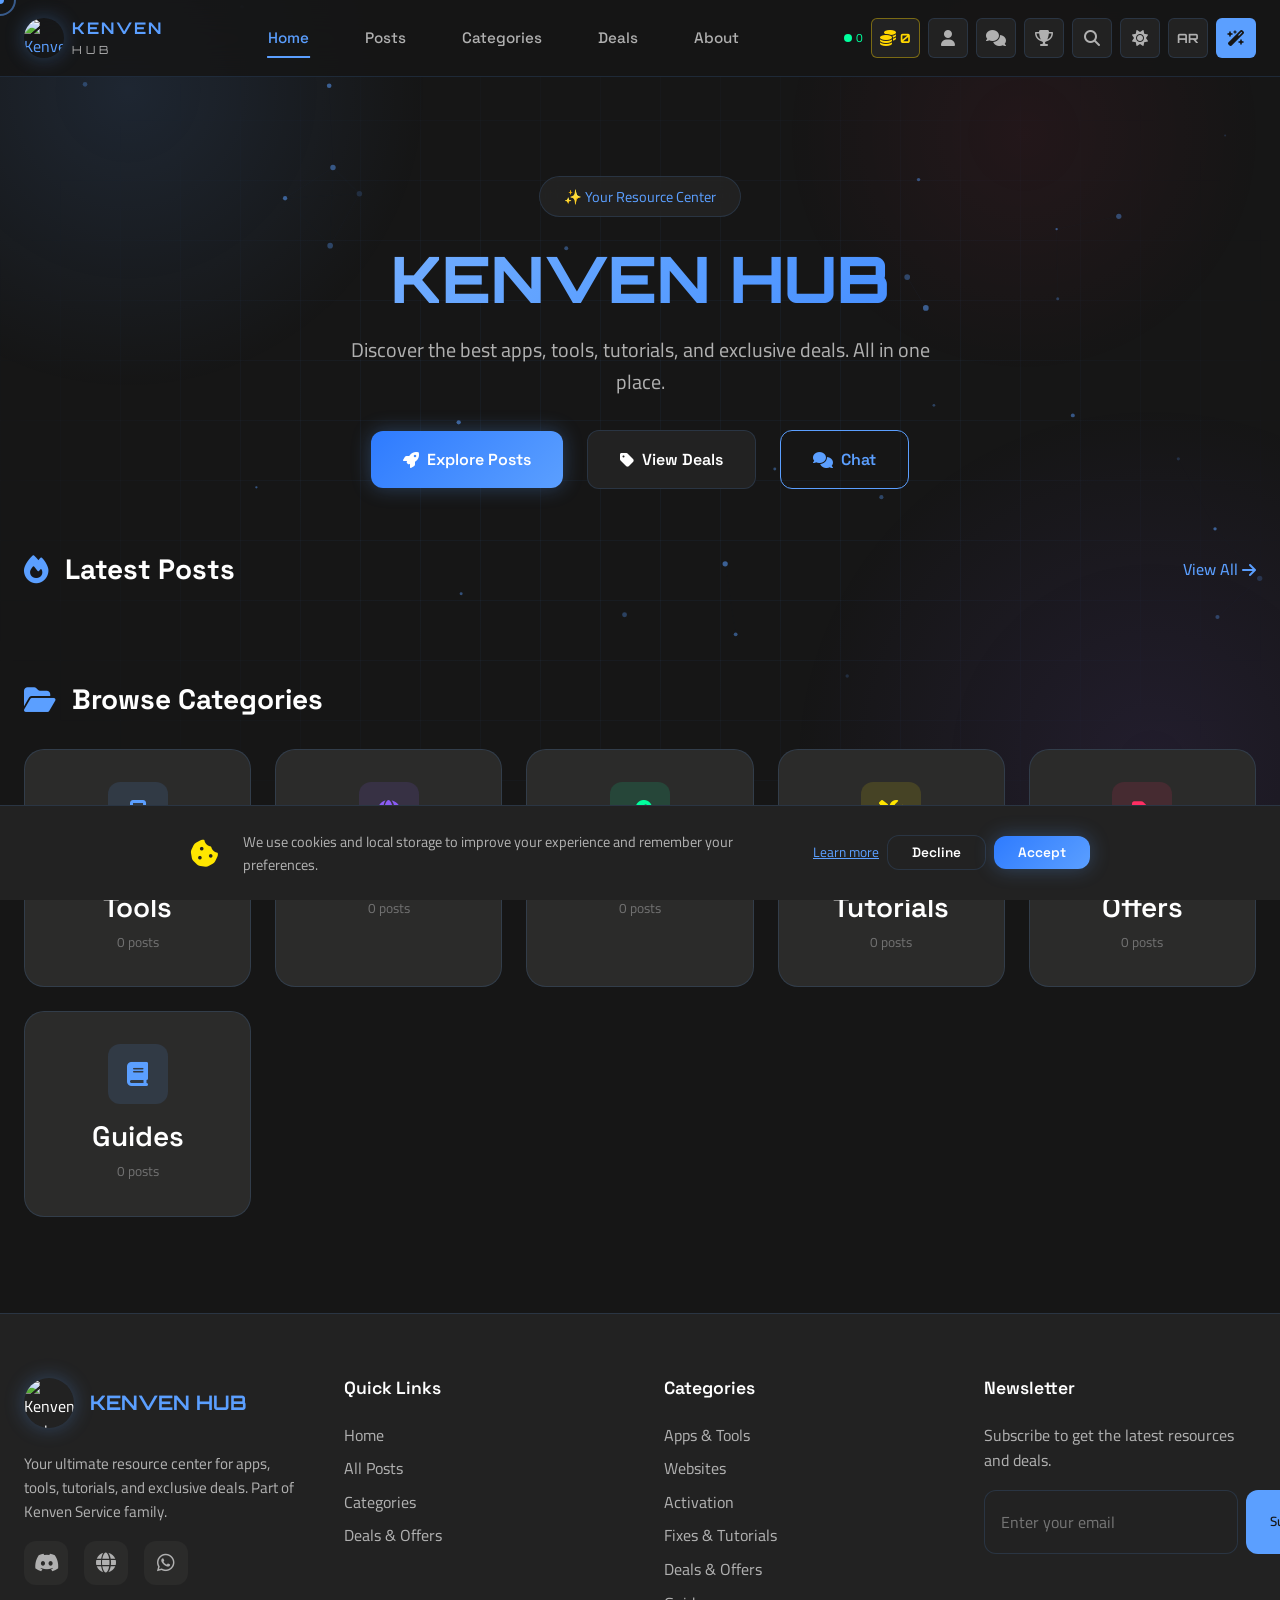
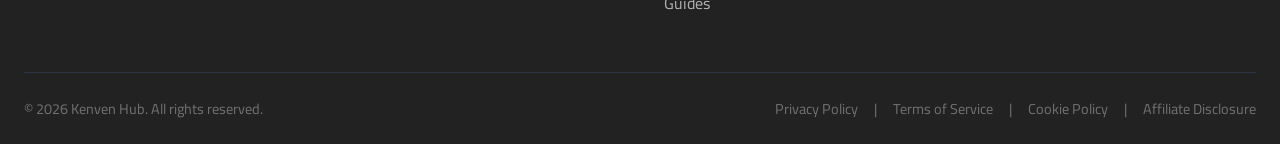
==== index.html @ b1dc3410 "Add files via upload" ====
<!DOCTYPE html>
<html lang="en" dir="ltr">
<head>
<meta charset="UTF-8">
<meta name="viewport" content="width=device-width, initial-scale=1.0, maximum-scale=5.0">
<meta http-equiv="X-UA-Compatible" content="IE=edge">
<title>Kenven Hub - Resources & Tutorials</title>
<meta name="description" content="Kenven Hub - Your ultimate resource center for apps, tools, tutorials, and exclusive deals. Part of Kenven Service family.">
<meta name="keywords" content="kenven, hub, resources, tutorials, apps, tools, deals, guides, coins">
<meta name="author" content="Kenven Service">
<meta name="robots" content="index, follow">
<meta name="color-scheme" content="dark light">
<meta name="theme-color" content="#161616">
<link rel="canonical" href="https://msyassino.github.io/kenven-hub/">
<meta property="og:type" content="website">
<meta property="og:url" content="https://msyassino.github.io/kenven-hub/">
<meta property="og:title" content="Kenven Hub - Resources & Tutorials">
<meta property="og:description" content="Your ultimate resource center for apps, tools, tutorials, and exclusive deals.">
<meta property="og:image" content="https://cdn.phototourl.com/free/2026-08-09-001eb100-a118-4da2-a6fa-edd349bfe20e.jpg">
<meta property="og:site_name" content="Kenven Hub">
<meta name="twitter:card" content="summary_large_image">
<meta name="twitter:title" content="Kenven Hub - Resources & Tutorials">
<meta name="twitter:description" content="Your ultimate resource center for apps, tools, tutorials, and exclusive deals.">
<meta name="twitter:image" content="https://cdn.phototourl.com/free/2026-08-09-001eb100-a118-4da2-a6fa-edd349bfe20e.jpg">
<link rel="manifest" href="manifest.json">
<meta name="mobile-web-app-capable" content="yes">
<meta name="apple-mobile-web-app-capable" content="yes">
<meta name="apple-mobile-web-app-status-bar-style" content="black-translucent">
<meta name="apple-mobile-web-app-title" content="Kenven Hub">
<link rel="apple-touch-icon" href="https://cdn.phototourl.com/free/2026-08-09-001eb100-a118-4da2-a6fa-edd349bfe20e.jpg">
<link rel="icon" type="image/jpeg" href="https://cdn.phototourl.com/free/2026-08-09-001eb100-a118-4da2-a6fa-edd349bfe20e.jpg">
<link rel="preconnect" href="https://fonts.googleapis.com">
<link rel="preconnect" href="https://fonts.gstatic.com" crossorigin>
<link href="https://fonts.googleapis.com/css2?family=Space+Grotesk:wght@300;400;500;600;700&family=Cairo:wght@300;400;600;700;900&family=Orbitron:wght@400;500;600;700;800;900&display=swap" rel="stylesheet">
<link rel="stylesheet" href="https://cdnjs.cloudflare.com/ajax/libs/font-awesome/6.5.1/css/all.min.css">
<link rel="stylesheet" href="style.css">
<script type="application/ld+json">
{
"@context": "https://schema.org",
"@type": "WebSite",
"name": "Kenven Hub",
"url": "https://msyassino.github.io/kenven-hub/",
"description": "Resources & Tutorials Center",
"publisher": {
"@type": "Organization",
"name": "Kenven Service",
"logo": {
"@type": "ImageObject",
"url": "https://cdn.phototourl.com/free/2026-08-09-001eb100-a118-4da2-a6fa-edd349bfe20e.jpg"
}
}
}
</script>
</head>
<body>

<!-- LOADER -->
<div id="loader" class="loader" aria-hidden="true">
<div class="loader-content">
<img src="https://cdn.phototourl.com/free/2026-08-09-001eb100-a118-4da2-a6fa-edd349bfe20e.jpg" alt="Kenven Hub" class="loader-img">
<span class="loader-title">KENVEN HUB</span>
<span class="loader-subtitle" data-en="Initializing..." data-ar="جاري التحميل...">Initializing...</span>
<div class="loader-bar"><div class="loader-progress"></div></div>
</div>
</div>

<!-- CURSOR + PARTICLES -->
<div id="cursor-dot" class="cursor-dot" aria-hidden="true"></div>
<div id="cursor-ring" class="cursor-ring" aria-hidden="true"></div>
<canvas id="particles-canvas" class="particles-canvas" aria-hidden="true"></canvas>
<div class="scroll-progress"><div class="scroll-progress-bar"></div></div>

<!-- NAVBAR -->
<nav id="navbar" class="navbar" role="navigation" aria-label="Main Navigation">
<div class="navbar-container">
<a href="#home" class="navbar-logo" aria-label="Kenven Hub Home">
<img src="https://cdn.phototourl.com/free/2026-08-09-001eb100-a118-4da2-a6fa-edd349bfe20e.jpg" alt="Kenven Hub" class="navbar-logo-img">
<span class="navbar-logo-text">
<span class="logo-main">KENVEN</span>
<span class="logo-sub">HUB</span>
</span>
</a>
<div class="navbar-links" id="navbar-links">
<a href="#home" class="nav-link active" data-en="Home" data-ar="الرئيسية">Home</a>
<a href="#posts" class="nav-link" data-en="Posts" data-ar="المنشورات">Posts</a>
<a href="#categories" class="nav-link" data-en="Categories" data-ar="التصنيفات">Categories</a>
<a href="#affiliate" class="nav-link" data-en="Deals" data-ar="العروض">Deals</a>
<a href="#about" class="nav-link" data-en="About" data-ar="حول">About</a>
</div>
<div class="navbar-actions">
<div class="online-indicator" id="online-indicator" title="Users Online">
<span class="online-dot"></span>
<span id="online-count">0</span>
</div>
<button class="nav-action-btn coins-btn" id="coins-btn" aria-label="Kenven Coins" title="Kenven Coins">
<i class="fas fa-coins"></i>
<span class="coin-balance" id="coin-balance">0</span>
</button>
<button class="nav-action-btn" id="profile-btn" aria-label="Profile" title="Profile">
<i class="fas fa-user"></i>
</button>
<button class="nav-action-btn" id="chat-btn" aria-label="Chat" title="Chat">
<i class="fas fa-comments"></i>
</button>
<button class="nav-action-btn" id="leaderboard-btn" aria-label="Leaderboard" title="Leaderboard">
<i class="fas fa-trophy"></i>
</button>
<button class="nav-action-btn" id="search-btn" aria-label="Search" title="Search">
<i class="fas fa-search"></i>
</button>
<button class="nav-action-btn" id="theme-toggle" aria-label="Toggle Theme" title="Toggle Theme">
<i class="fas fa-sun"></i>
</button>
<button class="nav-action-btn" id="lang-switcher" aria-label="Switch Language" title="Switch Language">
<span class="lang-text">AR</span>
</button>
<button class="nav-action-btn" id="effects-toggle" aria-label="Toggle Effects" title="Toggle Effects">
<i class="fas fa-wand-magic-sparkles"></i>
</button>
<button class="nav-action-btn mobile-menu-btn" id="mobile-menu-btn" aria-label="Toggle Menu" aria-expanded="false">
<i class="fas fa-bars"></i>
</button>
</div>
</div>
<div class="mobile-menu" id="mobile-menu" aria-hidden="true">
<a href="#home" class="mobile-nav-link" data-en="Home" data-ar="الرئيسية">Home</a>
<a href="#posts" class="mobile-nav-link" data-en="Posts" data-ar="المنشورات">Posts</a>
<a href="#categories" class="mobile-nav-link" data-en="Categories" data-ar="التصنيفات">Categories</a>
<a href="#affiliate" class="mobile-nav-link" data-en="Deals" data-ar="العروض">Deals</a>
<a href="#about" class="mobile-nav-link" data-en="About" data-ar="حول">About</a>
</div>
</nav>

<!-- MAIN CONTENT -->
<main class="main-content" role="main">
<div id="app-container" class="app-container"></div>
</main>

<!-- FOOTER -->
<footer class="footer" role="contentinfo">
<div class="footer-container">
<div class="footer-top">
<div class="footer-brand">
<div class="footer-logo">
<img src="https://cdn.phototourl.com/free/2026-08-09-001eb100-a118-4da2-a6fa-edd349bfe20e.jpg" alt="Kenven Hub" class="footer-logo-img">
<span class="footer-logo-text">KENVEN HUB</span>
</div>
<p class="footer-description" data-en="Your ultimate resource center for apps, tools, tutorials, and exclusive deals. Part of Kenven Service family." data-ar="مركزك الشامل للتطبيقات والأدوات والشروحات والعروض الحصرية. جزء من عائلة Kenven Service.">
Your ultimate resource center for apps, tools, tutorials, and exclusive deals. Part of Kenven Service family.
</p>
<div class="footer-social">
<a href="https://discord.com/channels/1256937655984328714/" target="_blank" rel="noopener noreferrer" class="social-link" aria-label="Discord"><i class="fab fa-discord"></i></a>
<a href="https://yassine.com/" target="_blank" rel="noopener noreferrer" class="social-link" aria-label="Website"><i class="fas fa-globe"></i></a>
<a href="https://wa.me/212631204978" target="_blank" rel="noopener noreferrer" class="social-link" aria-label="WhatsApp"><i class="fab fa-whatsapp"></i></a>
</div>
</div>
<div class="footer-links">
<h3 class="footer-title" data-en="Quick Links" data-ar="روابط سريعة">Quick Links</h3>
<ul class="footer-list">
<li><a href="#home" data-en="Home" data-ar="الرئيسية">Home</a></li>
<li><a href="#posts" data-en="All Posts" data-ar="كل المنشورات">All Posts</a></li>
<li><a href="#categories" data-en="Categories" data-ar="التصنيفات">Categories</a></li>
<li><a href="#affiliate" data-en="Deals & Offers" data-ar="العروض والخصومات">Deals & Offers</a></li>
</ul>
</div>
<div class="footer-links">
<h3 class="footer-title" data-en="Categories" data-ar="التصنيفات">Categories</h3>
<ul class="footer-list" id="footer-categories"></ul>
</div>
<div class="footer-newsletter">
<h3 class="footer-title" data-en="Newsletter" data-ar="النشرة البريدية">Newsletter</h3>
<p class="newsletter-text" data-en="Subscribe to get the latest resources and deals." data-ar="اشترك للحصول على أحدث الموارد والعروض.">
Subscribe to get the latest resources and deals.
</p>
<form id="newsletter-form" class="newsletter-form">
<input type="email" id="newsletter-email" class="newsletter-input" placeholder="Enter your email" data-en-placeholder="Enter your email" data-ar-placeholder="أدخل بريدك الإلكتروني" required aria-label="Email for newsletter">
<button type="submit" class="newsletter-btn" data-en="Subscribe" data-ar="اشترك">Subscribe</button>
</form>
</div>
</div>
<div class="footer-bottom">
<div class="footer-copyright">
<span data-en="© 2026 Kenven Hub. All rights reserved." data-ar="© 2026 Kenven Hub. جميع الحقوق محفوظة.">© 2026 Kenven Hub. All rights reserved.</span>
</div>
<div class="footer-legal">
<a href="#privacy" data-en="Privacy Policy" data-ar="سياسة الخصوصية">Privacy Policy</a>
<span>|</span>
<a href="#terms" data-en="Terms of Service" data-ar="شروط الخدمة">Terms of Service</a>
<span>|</span>
<a href="#cookie-policy" data-en="Cookie Policy" data-ar="سياسة الكوكيز">Cookie Policy</a>
<span>|</span>
<a href="#affiliate-disclosure" data-en="Affiliate Disclosure" data-ar="إفصاح الأفلييت">Affiliate Disclosure</a>
</div>
</div>
</div>
</footer>

<!-- SEARCH MODAL -->
<div id="search-modal" class="modal" role="dialog" aria-modal="true" aria-hidden="true">
<div class="modal-backdrop"></div>
<div class="modal-content search-modal-content">
<div class="search-header">
<h2 class="search-title" data-en="Search Kenven Hub" data-ar="ابحث في Kenven Hub">Search Kenven Hub</h2>
<button class="modal-close" id="search-close" aria-label="Close"><i class="fas fa-times"></i></button>
</div>
<div class="search-body">
<div class="search-input-wrapper">
<i class="fas fa-search search-icon"></i>
<input type="text" id="search-input" class="search-input" placeholder="Type to search..." data-en-placeholder="Type to search..." data-ar-placeholder="اكتب للبحث..." aria-label="Search input">
</div>
<div class="search-filters">
<button class="filter-chip active" data-filter="all" data-en="All" data-ar="الكل">All</button>
<button class="filter-chip" data-filter="apps" data-en="Apps" data-ar="تطبيقات">Apps</button>
<button class="filter-chip" data-filter="websites" data-en="Websites" data-ar="مواقع">Websites</button>
<button class="filter-chip" data-filter="activation" data-en="Activation" data-ar="تفعيل">Activation</button>
<button class="filter-chip" data-filter="fixes" data-en="Fixes" data-ar="إصلاحات">Fixes</button>
<button class="filter-chip" data-filter="deals" data-en="Deals" data-ar="عروض">Deals</button>
<button class="filter-chip" data-filter="guides" data-en="Guides" data-ar="أدلة">Guides</button>
</div>
<div id="search-results" class="search-results">
<div class="search-empty" data-en="Start typing to see results..." data-ar="ابدأ الكتابة لرؤية النتائج...">Start typing to see results...</div>
</div>
</div>
</div>
</div>

<!-- COINS MODAL -->
<div id="coins-modal" class="modal" role="dialog" aria-modal="true" aria-hidden="true">
<div class="modal-backdrop"></div>
<div class="modal-content coins-modal-content">
<div class="coins-header">
<h2 class="coins-title"><i class="fas fa-coins"></i> <span data-en="Kenven Coins" data-ar="كوينز كينفن">Kenven Coins</span></h2>
<button class="modal-close" id="coins-close" aria-label="Close"><i class="fas fa-times"></i></button>
</div>
<div class="coins-body">
<div class="coins-balance-card">
<div class="coins-balance-icon"><i class="fas fa-coins"></i></div>
<div class="coins-balance-info">
<div class="coins-balance-value"><span id="coins-balance-display">0</span> <span data-en="Coins" data-ar="كوينز">Coins</span></div>
<div class="coins-wallet-mode" id="wallet-mode-text" data-en="Guest Wallet" data-ar="محفظة زائر">Guest Wallet</div>
</div>
</div>
<div class="coins-section-label" data-en="Recovery Code (save it to keep your coins):" data-ar="كود الاسترجاع (احفظه للحفاظ على كوينزك):">Recovery Code (save it to keep your coins):</div>
<div class="recovery-row">
<code id="recovery-code-display" class="recovery-code">---</code>
<button class="btn btn-secondary btn-sm" id="copy-recovery-btn"><i class="fas fa-copy"></i> <span data-en="Copy" data-ar="نسخ">Copy</span></button>
</div>
<div class="recovery-restore">
<input type="text" id="restore-code-input" class="form-input" placeholder="Have a code? Restore here" data-en-placeholder="Have a code? Restore here" data-ar-placeholder="لديك كود؟ استرجع هنا">
<button class="btn btn-secondary btn-sm" id="restore-code-btn"><span data-en="Restore" data-ar="استرجاع">Restore</span></button>
</div>
<div class="coins-section-label" data-en="Ways to earn coins:" data-ar="طرق الحصول على الكوينز:">Ways to earn coins:</div>
<div class="coins-methods">
<div class="coin-method-card">
<div class="coin-method-icon gift"><i class="fas fa-gift"></i></div>
<div class="coin-method-info">
<div class="coin-method-name" data-en="Daily Gift" data-ar="هدية يومية">Daily Gift</div>
<div class="coin-method-desc" data-en="Free coins every day" data-ar="كوينز مجانية كل يوم">Free coins every day</div>
</div>
<button class="btn btn-primary btn-sm" id="daily-gift-btn"><span data-en="Claim" data-ar="استلم">Claim</span></button>
</div>
<div class="coin-method-card">
<div class="coin-method-icon ad"><i class="fas fa-ad"></i></div>
<div class="coin-method-info">
<div class="coin-method-name" data-en="View Sponsored Link" data-ar="تخطي رابط إعلاني">View Sponsored Link</div>
<div class="coin-method-desc" id="ad-timer-text" data-en="Open the ad and wait to earn" data-ar="افتح الإعلان وانتظر لتربح">Open the ad and wait to earn</div>
</div>
<button class="btn btn-primary btn-sm" id="ad-earn-btn"><span data-en="+Coins" data-ar="+كوينز">+Coins</span></button>
</div>
<div class="coin-method-card">
<div class="coin-method-icon whatsapp"><i class="fab fa-whatsapp"></i></div>
<div class="coin-method-info">
<div class="coin-method-name" data-en="Top-up via WhatsApp" data-ar="الشحن عبر واتساب">Top-up via WhatsApp</div>
<div class="coin-method-desc" data-en="Contact us to charge your wallet" data-ar="تواصل معنا لشحن محفظتك">Contact us to charge your wallet</div>
</div>
<a href="https://wa.me/212631204978" target="_blank" rel="noopener noreferrer" class="btn btn-success btn-sm" id="whatsapp-link"><span data-en="WhatsApp" data-ar="واتساب">WhatsApp</span></a>
</div>
<div class="coin-method-card">
<div class="coin-method-icon code"><i class="fas fa-key"></i></div>
<div class="coin-method-info">
<div class="coin-method-name" data-en="Redeem a Code" data-ar="إدخال كود كوينز">Redeem a Code</div>
<div class="coin-method-desc" data-en="Enter a coin code you received" data-ar="أدخل كود كوينز حصلت عليه">Enter a coin code you received</div>
</div>
</div>
<div class="redeem-row">
<input type="text" id="coin-code-input" class="form-input" placeholder="e.g. KENVEN50" data-en-placeholder="e.g. KENVEN50" data-ar-placeholder="مثال: KENVEN50">
<button class="btn btn-primary btn-sm" id="redeem-code-btn"><span data-en="Redeem" data-ar="تفعيل">Redeem</span></button>
</div>
</div>
<div class="coins-auth-area">
<p class="coins-auth-text" data-en="Protect your coins forever with a free account:" data-ar="احمِ كوينزك للأبد بحساب مجاني:">Protect your coins forever with a free account:</p>
<button class="btn btn-ghost" id="open-auth-btn"><i class="fas fa-user-plus"></i> <span data-en="Create Account / Login" data-ar="إنشاء حساب / دخول">Create Account / Login</span></button>
</div>
</div>
</div>
</div>

<!-- AUTH MODAL -->
<div id="auth-modal" class="modal" role="dialog" aria-modal="true" aria-hidden="true">
<div class="modal-backdrop"></div>
<div class="modal-content auth-modal-content">
<div class="auth-header">
<h2 class="auth-title" id="auth-title" data-en="Create Account" data-ar="إنشاء حساب">Create Account</h2>
<button class="modal-close" id="auth-close" aria-label="Close"><i class="fas fa-times"></i></button>
</div>
<div class="auth-body">
<div class="auth-tabs">
<button class="auth-tab active" id="auth-register-tab" data-en="Register" data-ar="تسجيل">Register</button>
<button class="auth-tab" id="auth-login-tab" data-en="Login" data-ar="دخول">Login</button>
</div>
<form id="auth-form">
<div class="form-group" id="auth-name-group">
<label class="form-label" data-en="Name" data-ar="الاسم">Name</label>
<input type="text" id="auth-name" class="form-input" placeholder="Your name" data-en-placeholder="Your name" data-ar-placeholder="اسمك">
</div>
<div class="form-group">
<label class="form-label" data-en="Email" data-ar="البريد الإلكتروني">Email</label>
<input type="email" id="auth-email" class="form-input" placeholder="you@example.com" required>
</div>
<div class="form-group">
<label class="form-label" data-en="Password (6+ characters)" data-ar="كلمة المرور (6+ أحرف)">Password (6+ characters)</label>
<input type="password" id="auth-password" class="form-input" placeholder="••••••••" required>
</div>
<button type="submit" class="btn btn-primary" id="auth-submit" style="width:100%;">
<i class="fas fa-user-plus"></i> <span data-en="Create Account" data-ar="إنشاء حساب">Create Account</span>
</button>
</form>
<div id="auth-error" class="auth-error"></div>
</div>
</div>
</div>

<!-- PROFILE MODAL -->
<div id="profile-modal" class="modal" role="dialog" aria-modal="true" aria-hidden="true">
<div class="modal-backdrop"></div>
<div class="modal-content profile-modal-content">
<div class="profile-modal-header">
<h2 class="profile-modal-title" data-en="My Profile" data-ar="ملفي الشخصي">My Profile</h2>
<button class="modal-close" id="profile-close" aria-label="Close"><i class="fas fa-times"></i></button>
</div>
<div class="profile-modal-body" id="profile-content"></div>
</div>
</div>

<!-- LEADERBOARD MODAL -->
<div id="leaderboard-modal" class="modal" role="dialog" aria-modal="true" aria-hidden="true">
<div class="modal-backdrop"></div>
<div class="modal-content leaderboard-modal-content">
<div class="leaderboard-header">
<h2 class="leaderboard-title" data-en="Leaderboard" data-ar="المتصدرون">Leaderboard</h2>
<button class="modal-close" id="leaderboard-close" aria-label="Close"><i class="fas fa-times"></i></button>
</div>
<div class="leaderboard-body" id="leaderboard-content"></div>
</div>
</div>

<!-- CHAT MODAL -->
<div id="chat-modal" class="modal" role="dialog" aria-modal="true" aria-hidden="true">
<div class="modal-backdrop"></div>
<div class="modal-content chat-modal-content">
<div class="chat-header">
<h2 class="chat-title" data-en="Public Chat" data-ar="الشات العام">Public Chat</h2>
<button class="modal-close" id="chat-close" aria-label="Close"><i class="fas fa-times"></i></button>
</div>
<div class="chat-body">
<div class="chat-messages" id="chat-messages"></div>
<div class="chat-input-area">
<input type="text" id="chat-input" class="form-input" maxlength="100" placeholder="Type your message..." data-en-placeholder="Type your message..." data-ar-placeholder="اكتب رسالتك..." aria-label="Chat message">
<button class="btn btn-primary btn-sm" id="chat-send-btn"><i class="fas fa-paper-plane"></i></button>
</div>
<div class="chat-char-count" id="chat-char-count">0/100</div>
</div>
</div>
</div>

<!-- SHARE MODAL -->
<div id="share-modal" class="modal" role="dialog" aria-modal="true" aria-hidden="true">
<div class="modal-backdrop"></div>
<div class="modal-content share-modal-content">
<div class="share-header">
<h2 class="share-title" data-en="Share this post" data-ar="شارك هذا المنشور">Share this post</h2>
<button class="modal-close" id="share-close" aria-label="Close"><i class="fas fa-times"></i></button>
</div>
<div class="share-body">
<div class="share-buttons">
<button class="share-btn twitter" data-platform="twitter"><i class="fab fa-twitter"></i><span>Twitter</span></button>
<button class="share-btn facebook" data-platform="facebook"><i class="fab fa-facebook-f"></i><span>Facebook</span></button>
<button class="share-btn whatsapp" data-platform="whatsapp"><i class="fab fa-whatsapp"></i><span>WhatsApp</span></button>
<button class="share-btn telegram" data-platform="telegram"><i class="fab fa-telegram"></i><span>Telegram</span></button>
<button class="share-btn copy" data-platform="copy"><i class="fas fa-link"></i><span data-en="Copy Link" data-ar="نسخ الرابط">Copy Link</span></button>
</div>
</div>
</div>
</div>

<!-- TOAST + BACK TO TOP -->
<div id="toast-container" class="toast-container" aria-live="polite" aria-atomic="true"></div>
<button id="back-to-top" class="back-to-top" aria-label="Back to Top" title="Back to Top">
<i class="fas fa-chevron-up"></i>
</button>

<!-- COOKIE BANNER -->
<div id="cookie-banner" class="cookie-banner" style="display:none;">
<div class="cookie-banner-inner">
<span class="cookie-icon"><i class="fas fa-cookie-bite"></i></span>
<p class="cookie-text" data-en="We use cookies and local storage to improve your experience and remember your preferences." data-ar="نستخدم الكوكيز والتخزين المحلي لتحسين تجربتك وتذكر تفضيلاتك.">
We use cookies and local storage to improve your experience and remember your preferences.
</p>
<div class="cookie-actions">
<a href="#cookie-policy" class="cookie-link" data-en="Learn more" data-ar="اعرف المزيد">Learn more</a>
<button class="btn btn-secondary btn-sm" id="cookie-decline-btn" data-en="Decline" data-ar="رفض">Decline</button>
<button class="btn btn-primary btn-sm" id="cookie-accept-btn" data-en="Accept" data-ar="قبول">Accept</button>
</div>
</div>
</div>

<!-- MAINTENANCE SCREEN -->
<div id="maintenance-screen" class="maintenance-screen" style="display:none;">
<div class="maintenance-particles" id="maintenance-particles"></div>
<div class="maintenance-content">
<div class="maintenance-icon-wrapper">
<div class="maintenance-icon"><i class="fas fa-tools"></i></div>
</div>
<h1 class="maintenance-title">KENVEN HUB</h1>
<p class="maintenance-msg" id="maintenance-msg" data-en="We're upgrading our systems. We'll be back soon!" data-ar="نقوم بترقية أنظمتنا. سنعود قريباً!">We're upgrading our systems. We'll be back soon!</p>
<div class="maintenance-eta" id="maintenance-eta" style="display:none;">
<i class="fas fa-clock"></i>
<span id="maintenance-eta-text"></span>
</div>
<div class="maintenance-progress"><div class="maintenance-progress-bar"></div></div>
<img src="https://cdn.phototourl.com/free/2026-08-09-001eb100-a118-4da2-a6fa-edd349bfe20e.jpg" alt="Kenven Hub" class="maintenance-logo">
</div>
</div>

<!-- FIREBASE SDK -->
<script src="https://www.gstatic.com/firebasejs/10.12.2/firebase-app-compat.js"></script>
<script src="https://www.gstatic.com/firebasejs/10.12.2/firebase-auth-compat.js"></script>
<script src="https://www.gstatic.com/firebasejs/10.12.2/firebase-firestore-compat.js"></script>

<!-- APP -->
<script src="app.js" defer></script>
</body>
</html>
---- style.css ----
/* ================================================================
   KENVEN HUB - MAIN STYLESHEET (FINAL V3 - ALL FEATURES)
   Cyberpunk Premium - Dark + Soft Light Themes
   Features: Profiles, Chat, Ranks, Leaderboard, Online Counter,
             YouTube Embed, Transfer, Reading Progress, Maintenance V2
   ================================================================ */

/* ==================== 1. VARIABLES ==================== */
:root {
  /* Dark Backgrounds */
  --bg-deep: #161616;
  --surface: #222222;
  --card: #2B2B2A;
  --card-hover: #353534;
  --navbar-bg: rgba(22, 22, 22, 0.85);

  /* Neon Blue */
  --neon: #5B9FFF;
  --neon-dark: #2E7BFF;
  --neon-light: #8FBFFF;

  /* Accents */
  --neon-pink: #FF2E63;
  --neon-yellow: #FFE600;
  --neon-green: #00FF9D;
  --neon-purple: #8B5CF6;
  --gold: #FFD700;
  --gold-dark: #E6B800;

  /* Text */
  --text-primary: #FFFFFF;
  --text-secondary: #B0B0B0;
  --text-muted: #707070;

  /* Glass */
  --glass-bg: rgba(43, 43, 42, 0.6);
  --glass-border: rgba(91, 159, 255, 0.15);

  /* Fonts */
  --font-heading: 'Space Grotesk', sans-serif;
  --font-body: 'Cairo', sans-serif;
  --font-mono: 'Orbitron', monospace;

  /* Spacing */
  --space-xs: 0.25rem;
  --space-sm: 0.5rem;
  --space-md: 1rem;
  --space-lg: 1.5rem;
  --space-xl: 2rem;
  --space-2xl: 3rem;
  --space-3xl: 4rem;

  /* Radius */
  --radius-sm: 6px;
  --radius-md: 12px;
  --radius-lg: 20px;
  --radius-full: 9999px;

  /* Shadows */
  --shadow-sm: 0 2px 8px rgba(0, 0, 0, 0.3);
  --shadow-md: 0 4px 16px rgba(0, 0, 0, 0.4);
  --shadow-lg: 0 8px 32px rgba(0, 0, 0, 0.5);
  --shadow-neon: 0 0 20px rgba(91, 159, 255, 0.3);
  --shadow-neon-strong: 0 0 40px rgba(91, 159, 255, 0.5);
  --shadow-gold: 0 0 20px rgba(255, 215, 0, 0.3);

  /* Transitions */
  --transition-fast: 0.2s ease;
  --transition-normal: 0.3s ease;
  --transition-slow: 0.5s ease;

  /* Z-index */
  --z-loader: 9999;
  --z-cursor: 9998;
  --z-modal: 1000;
  --z-navbar: 900;
  --z-toast: 1100;
  --z-particles: 1;
  --z-bg-effect: 0;
  --z-content: 10;
  --z-maintenance: 10000;

  /* Rank Colors */
  --rank-bronze: #CD7F32;
  --rank-silver: #C0C0C0;
  --rank-gold: #FFD700;
  --rank-platinum: #E5E4E2;
  --rank-diamond: #B9F2FF;
  --rank-vip: #FF2E63;
}

/* ==================== 2. LIGHT THEME (Soft) ==================== */
body.light-theme {
  --bg-deep: #F4F4F2;
  --surface: #FBFBFA;
  --card: #FFFFFF;
  --card-hover: #F2F6FF;
  --navbar-bg: rgba(251, 251, 250, 0.88);
  --text-primary: #1C1C1E;
  --text-secondary: #55555A;
  --text-muted: #8A8A90;
  --glass-bg: rgba(255, 255, 255, 0.7);
  --glass-border: rgba(46, 123, 255, 0.18);
  --shadow-sm: 0 2px 8px rgba(30, 60, 120, 0.08);
  --shadow-md: 0 4px 16px rgba(30, 60, 120, 0.10);
  --shadow-lg: 0 8px 32px rgba(30, 60, 120, 0.12);
  --shadow-neon: 0 0 20px rgba(91, 159, 255, 0.18);
  --shadow-neon-strong: 0 0 35px rgba(91, 159, 255, 0.28);
  --shadow-gold: 0 0 18px rgba(230, 184, 0, 0.25);
}

/* ==================== 3. RESET ==================== */
*, *::before, *::after { margin: 0; padding: 0; box-sizing: border-box; }
html { scroll-behavior: smooth; -webkit-text-size-adjust: 100%; }
body {
  font-family: var(--font-body);
  background-color: var(--bg-deep);
  color: var(--text-primary);
  line-height: 1.6;
  min-height: 100vh;
  overflow-x: hidden;
  -webkit-font-smoothing: antialiased;
  transition: background-color var(--transition-normal), color var(--transition-normal);
}

/* ==================== 4. BACKGROUND EFFECTS ==================== */
body::before {
  content: '';
  position: fixed;
  inset: 0;
  z-index: var(--z-bg-effect);
  pointer-events: none;
  background-image:
    linear-gradient(var(--glass-border) 1px, transparent 1px),
    linear-gradient(90deg, var(--glass-border) 1px, transparent 1px);
  background-size: 60px 60px;
  opacity: 0.35;
  mask-image: radial-gradient(ellipse at center, black 30%, transparent 80%);
  -webkit-mask-image: radial-gradient(ellipse at center, black 30%, transparent 80%);
}
body::after {
  content: '';
  position: fixed;
  inset: 0;
  z-index: var(--z-bg-effect);
  pointer-events: none;
  background:
    radial-gradient(500px circle at 10% 10%, rgba(91, 159, 255, 0.12), transparent 60%),
    radial-gradient(600px circle at 90% 85%, rgba(139, 92, 246, 0.10), transparent 60%),
    radial-gradient(400px circle at 80% 15%, rgba(255, 46, 99, 0.06), transparent 60%);
  animation: orbs-float 18s ease-in-out infinite alternate;
}
body.light-theme::after {
  background:
    radial-gradient(500px circle at 10% 10%, rgba(91, 159, 255, 0.14), transparent 60%),
    radial-gradient(600px circle at 90% 85%, rgba(139, 92, 246, 0.10), transparent 60%),
    radial-gradient(400px circle at 80% 15%, rgba(255, 215, 0, 0.10), transparent 60%);
}
@keyframes orbs-float {
  0% { transform: translate(0, 0) scale(1); }
  100% { transform: translate(-30px, 20px) scale(1.05); }
}

img { max-width: 100%; height: auto; display: block; }
a { color: var(--neon); text-decoration: none; transition: color var(--transition-fast); }
a:hover { color: var(--neon-light); }
button { font-family: inherit; cursor: pointer; border: none; background: none; color: inherit; }
input, textarea, select { font-family: inherit; font-size: inherit; }
ul, ol { list-style: none; }

/* ==================== 5. TYPOGRAPHY ==================== */
h1, h2, h3, h4, h5, h6 { font-family: var(--font-heading); font-weight: 700; line-height: 1.2; margin-bottom: var(--space-md); }
h1 { font-size: clamp(2rem, 5vw, 3.5rem); }
h2 { font-size: clamp(1.5rem, 4vw, 2.5rem); }
h3 { font-size: clamp(1.25rem, 3vw, 1.75rem); }
p { margin-bottom: var(--space-md); color: var(--text-secondary); }

/* ==================== 6. LOADER ==================== */
.loader { position: fixed; inset: 0; background: var(--bg-deep); display: flex; align-items: center; justify-content: center; z-index: var(--z-loader); transition: opacity var(--transition-slow), visibility var(--transition-slow); }
.loader.hidden { opacity: 0; visibility: hidden; pointer-events: none; }
.loader-content { text-align: center; }
.loader-img { width: 80px; height: 80px; border-radius: 50%; margin: 0 auto var(--space-lg); box-shadow: var(--shadow-neon-strong); animation: pulse-glow 2s ease-in-out infinite; }
.loader-title { display: block; font-family: var(--font-mono); font-size: 1.5rem; font-weight: 700; color: var(--neon); letter-spacing: 4px; }
.loader-subtitle { display: block; font-size: 0.9rem; color: var(--text-secondary); margin: var(--space-sm) 0 var(--space-lg); }
.loader-bar { width: 200px; height: 4px; background: var(--surface); border-radius: var(--radius-full); overflow: hidden; margin: 0 auto; }
.loader-progress { width: 0%; height: 100%; background: linear-gradient(90deg, var(--neon-dark), var(--neon), var(--neon-light)); animation: loading-progress 1.5s ease-in-out forwards; }
@keyframes loading-progress { 0% { width: 0; } 50% { width: 70%; } 100% { width: 100%; } }
@keyframes pulse-glow { 0%, 100% { box-shadow: 0 0 20px rgba(91,159,255,.3); } 50% { box-shadow: 0 0 40px rgba(91,159,255,.6); } }

/* ==================== 7. CURSOR + PARTICLES + PROGRESS ==================== */
.cursor-dot { position: fixed; width: 8px; height: 8px; background: var(--neon); border-radius: 50%; pointer-events: none; z-index: var(--z-cursor); transform: translate(-50%, -50%); }
.cursor-ring { position: fixed; width: 32px; height: 32px; border: 2px solid var(--neon); border-radius: 50%; pointer-events: none; z-index: var(--z-cursor); transform: translate(-50%, -50%); opacity: 0.5; transition: all 0.15s ease-out; }
.cursor-ring.hover { width: 48px; height: 48px; opacity: 0.8; }
@media (hover: none) and (pointer: coarse) { .cursor-dot, .cursor-ring { display: none; } }
.particles-canvas { position: fixed; inset: 0; z-index: var(--z-particles); pointer-events: none; }
.scroll-progress { position: fixed; top: 0; left: 0; width: 100%; height: 3px; z-index: calc(var(--z-navbar) + 1); }
.scroll-progress-bar { height: 100%; width: 0%; background: linear-gradient(90deg, var(--neon-dark), var(--neon), var(--neon-light)); box-shadow: 0 0 10px rgba(91,159,255,.5); }

/* ==================== 8. NAVBAR ==================== */
.navbar { position: fixed; top: 0; left: 0; right: 0; z-index: var(--z-navbar); background: var(--navbar-bg); backdrop-filter: blur(20px); -webkit-backdrop-filter: blur(20px); border-bottom: 1px solid var(--glass-border); transition: all var(--transition-normal); }
.navbar.scrolled { box-shadow: var(--shadow-md); }
.navbar-container { max-width: 1400px; margin: 0 auto; padding: var(--space-md) var(--space-lg); display: flex; align-items: center; justify-content: space-between; gap: var(--space-lg); }
.navbar-logo { display: flex; align-items: center; gap: var(--space-sm); }
.navbar-logo-img { width: 40px; height: 40px; border-radius: 50%; box-shadow: var(--shadow-neon); }
.navbar-logo-text { display: flex; flex-direction: column; }
.logo-main { font-family: var(--font-mono); font-size: 1rem; font-weight: 700; color: var(--neon); letter-spacing: 2px; }
.logo-sub { font-family: var(--font-mono); font-size: 0.7rem; color: var(--text-secondary); letter-spacing: 4px; }
.navbar-links { display: flex; align-items: center; gap: var(--space-lg); }
.nav-link { font-family: var(--font-heading); font-size: 0.95rem; font-weight: 500; color: var(--text-secondary); padding: var(--space-sm) var(--space-md); position: relative; transition: color var(--transition-fast); }
.nav-link::after { content: ''; position: absolute; bottom: 0; left: 50%; transform: translateX(-50%); width: 0; height: 2px; background: var(--neon); transition: width var(--transition-fast); }
.nav-link:hover, .nav-link.active { color: var(--neon); }
.nav-link:hover::after, .nav-link.active::after { width: 60%; }
.navbar-actions { display: flex; align-items: center; gap: var(--space-sm); }
.nav-action-btn { min-width: 40px; height: 40px; padding: 0 var(--space-sm); display: flex; align-items: center; justify-content: center; gap: var(--space-xs); border-radius: var(--radius-sm); background: var(--surface); color: var(--text-secondary); transition: all var(--transition-fast); font-size: 1rem; border: 1px solid var(--glass-border); }
.nav-action-btn:hover { color: var(--neon); box-shadow: var(--shadow-neon); }
.nav-action-btn.active { background: var(--neon); color: var(--bg-deep); }
.lang-text { font-family: var(--font-mono); font-size: 0.8rem; font-weight: 700; }

/* Coins Button (Gold) */
.coins-btn { border-color: rgba(255, 215, 0, 0.4); }
.coins-btn i { color: var(--gold); }
.coins-btn:hover { box-shadow: var(--shadow-gold); border-color: var(--gold); }
.coin-balance { font-family: var(--font-mono); font-size: 0.8rem; font-weight: 700; color: var(--gold); }

/* Profile Button */
.profile-btn { position: relative; overflow: hidden; }
.profile-btn img { width: 28px; height: 28px; border-radius: 50%; object-fit: cover; }

/* Online Indicator */
.online-indicator { display: flex; align-items: center; gap: 4px; font-size: 0.75rem; color: var(--neon-green); }
.online-dot { width: 8px; height: 8px; border-radius: 50%; background: var(--neon-green); animation: online-pulse 2s infinite; }
@keyframes online-pulse { 0%, 100% { opacity: 1; } 50% { opacity: 0.4; } }

.mobile-menu-btn { display: none; }
.mobile-menu { display: none; position: absolute; top: 100%; left: 0; right: 0; background: var(--navbar-bg); backdrop-filter: blur(20px); border-bottom: 1px solid var(--glass-border); padding: var(--space-lg); flex-direction: column; gap: var(--space-md); }
.mobile-menu.open { display: flex; }
.mobile-nav-link { font-family: var(--font-heading); font-size: 1.1rem; color: var(--text-secondary); padding: var(--space-md); border-radius: var(--radius-sm); }
.mobile-nav-link:hover, .mobile-nav-link.active { color: var(--neon); background: var(--surface); }

/* ==================== 9. MAIN + HERO ==================== */
.main-content { min-height: 100vh; padding-top: 80px; position: relative; z-index: var(--z-content); }
.app-container { max-width: 1400px; margin: 0 auto; padding: var(--space-xl) var(--space-lg); }
.hero { text-align: center; padding: var(--space-3xl) 0; }
.hero-badge { display: inline-flex; align-items: center; gap: var(--space-sm); background: var(--glass-bg); border: 1px solid var(--glass-border); padding: var(--space-sm) var(--space-lg); border-radius: var(--radius-full); margin-bottom: var(--space-lg); font-size: 0.9rem; color: var(--neon); backdrop-filter: blur(10px); }
.hero-title { font-family: var(--font-mono); font-size: clamp(2.5rem, 6vw, 4rem); font-weight: 800; background: linear-gradient(135deg, var(--neon-light), var(--neon), var(--neon-dark)); -webkit-background-clip: text; background-clip: text; -webkit-text-fill-color: transparent; }
.hero-subtitle { font-size: clamp(1rem, 2vw, 1.25rem); color: var(--text-secondary); max-width: 600px; margin: 0 auto var(--space-xl); }
.hero-actions { display: flex; align-items: center; justify-content: center; gap: var(--space-lg); flex-wrap: wrap; }

/* ==================== 10. BUTTONS ==================== */
.btn { display: inline-flex; align-items: center; justify-content: center; gap: var(--space-sm); padding: var(--space-md) var(--space-xl); font-family: var(--font-heading); font-size: 1rem; font-weight: 600; border-radius: var(--radius-md); transition: all var(--transition-normal); position: relative; overflow: hidden; }
.btn-sm { padding: var(--space-sm) var(--space-lg); font-size: 0.85rem; }
.btn-xs { padding: 4px 10px; font-size: 0.75rem; }
.btn-primary { background: linear-gradient(135deg, var(--neon-dark), var(--neon)); color: #fff; box-shadow: var(--shadow-neon); }
.btn-primary:hover { transform: translateY(-2px); box-shadow: var(--shadow-neon-strong); }
.btn-secondary { background: var(--surface); color: var(--text-primary); border: 1px solid var(--glass-border); }
.btn-secondary:hover { border-color: var(--neon); }
.btn-ghost { background: transparent; color: var(--neon); border: 1px solid var(--neon); }
.btn-ghost:hover { background: var(--neon); color: var(--bg-deep); }
.btn-danger { background: var(--neon-pink); color: #fff; }
.btn-success { background: var(--neon-green); color: #161616; }
.btn-gold { background: linear-gradient(135deg, var(--gold-dark), var(--gold)); color: #161616; box-shadow: var(--shadow-gold); }
.btn .ripple { position: absolute; border-radius: 50%; background: rgba(255,255,255,.4); transform: scale(0); animation: ripple .6s linear; pointer-events: none; }
@keyframes ripple { to { transform: scale(4); opacity: 0; } }

/* ==================== 11. CARDS + GRIDS ==================== */
.card { background: var(--card); border-radius: var(--radius-lg); border: 1px solid var(--glass-border); overflow: hidden; transition: all var(--transition-normal); }
.card:hover { transform: translateY(-4px); border-color: var(--neon); box-shadow: var(--shadow-neon); }
.posts-grid { display: grid; grid-template-columns: repeat(auto-fill, minmax(300px, 1fr)); gap: var(--space-xl); }
.categories-grid { display: grid; grid-template-columns: repeat(auto-fill, minmax(200px, 1fr)); gap: var(--space-lg); }
.post-card { display: flex; flex-direction: column; height: 100%; position: relative; }
.post-card-link { position: absolute; inset: 0; z-index: 2; }
.post-card-image { position: relative; aspect-ratio: 16/9; overflow: hidden; }
.post-card-image img { width: 100%; height: 100%; object-fit: cover; transition: transform var(--transition-slow); }
.post-card:hover .post-card-image img { transform: scale(1.05); }
.post-card-category { position: absolute; top: var(--space-md); left: var(--space-md); z-index: 1; padding: var(--space-xs) var(--space-md); border-radius: var(--radius-full); font-size: 0.75rem; font-weight: 600; background: var(--glass-bg); backdrop-filter: blur(10px); border: 1px solid currentColor; }
.post-card-body { padding: var(--space-lg); flex: 1; display: flex; flex-direction: column; }
.post-card-title { font-size: 1.1rem; font-weight: 600; margin-bottom: var(--space-sm); color: var(--text-primary); transition: color var(--transition-fast); }
.post-card:hover .post-card-title { color: var(--neon); }
.post-card-excerpt { font-size: 0.9rem; color: var(--text-secondary); margin-bottom: var(--space-lg); flex: 1; display: -webkit-box; -webkit-line-clamp: 3; -webkit-box-orient: vertical; overflow: hidden; }
.post-card-meta { display: flex; align-items: center; justify-content: space-between; font-size: 0.8rem; color: var(--text-muted); }
.post-card-meta span { display: flex; align-items: center; gap: var(--space-xs); }
.post-card-price { position: absolute; top: var(--space-md); right: var(--space-md); z-index: 1; display: inline-flex; align-items: center; gap: 4px; padding: var(--space-xs) var(--space-md); border-radius: var(--radius-full); background: rgba(22,22,22,.75); backdrop-filter: blur(8px); color: var(--gold); font-family: var(--font-mono); font-size: 0.75rem; font-weight: 700; border: 1px solid var(--gold); }
.post-card-price.free { color: var(--neon-green); border-color: var(--neon-green); }
.featured-card { display: grid; grid-template-columns: 1fr 1fr; background: var(--surface); border-radius: var(--radius-lg); border: 1px solid var(--glass-border); overflow: hidden; margin-bottom: var(--space-2xl); }
.featured-card-image { aspect-ratio: 16/9; overflow: hidden; }
.featured-card-image img { width: 100%; height: 100%; object-fit: cover; }
.featured-card-content { padding: var(--space-xl); display: flex; flex-direction: column; justify-content: center; }
.featured-badge { display: inline-flex; align-items: center; gap: var(--space-xs); color: var(--neon-yellow); font-size: 0.85rem; font-weight: 600; margin-bottom: var(--space-md); }
.category-card { background: var(--card); border-radius: var(--radius-lg); border: 1px solid var(--glass-border); padding: var(--space-xl); text-align: center; transition: all var(--transition-normal); cursor: pointer; }
.category-card:hover { transform: translateY(-4px); border-color: var(--neon); box-shadow: var(--shadow-neon); }
.category-icon { width: 60px; height: 60px; display: flex; align-items: center; justify-content: center; border-radius: var(--radius-md); margin: 0 auto var(--space-md); font-size: 1.5rem; }
.category-name { font-weight: 600; margin-bottom: var(--space-xs); }
.category-count { font-size: 0.85rem; color: var(--text-muted); }
.section-header { display: flex; align-items: center; justify-content: space-between; margin-bottom: var(--space-xl); flex-wrap: wrap; gap: var(--space-md); }
.section-title { font-size: 1.75rem; font-weight: 700; display: flex; align-items: center; gap: var(--space-md); margin: 0; }
.section-title i { color: var(--neon); }
.section-link { display: flex; align-items: center; gap: var(--space-xs); color: var(--neon); font-weight: 500; }

/* ==================== 12. FORMS ==================== */
.form-group { margin-bottom: var(--space-lg); }
.form-label { display: block; margin-bottom: var(--space-sm); font-weight: 500; color: var(--text-secondary); font-size: 0.9rem; }
.form-input, .form-textarea, .form-select { width: 100%; padding: var(--space-md); background: var(--surface); border: 1px solid var(--glass-border); border-radius: var(--radius-md); color: var(--text-primary); transition: all var(--transition-fast); }
.form-input:focus, .form-textarea:focus, .form-select:focus { outline: none; border-color: var(--neon); box-shadow: 0 0 0 3px rgba(91,159,255,.12); }
.form-input::placeholder, .form-textarea::placeholder { color: var(--text-muted); }
.form-textarea { min-height: 120px; resize: vertical; }
.form-select option { background: var(--surface); color: var(--text-primary); }
.newsletter-form { display: flex; gap: var(--space-sm); }
.newsletter-input { flex: 1; padding: var(--space-md); background: var(--surface); border: 1px solid var(--glass-border); border-radius: var(--radius-md); color: var(--text-primary); }
.newsletter-input:focus { outline: none; border-color: var(--neon); }
.newsletter-btn { padding: var(--space-md) var(--space-lg); background: var(--neon); color: #161616; font-weight: 600; border-radius: var(--radius-md); }
.newsletter-btn:hover { background: var(--neon-light); }

/* ==================== 13. FOOTER ==================== */
.footer { background: var(--surface); border-top: 1px solid var(--glass-border); padding: var(--space-3xl) 0 var(--space-lg); margin-top: var(--space-3xl); position: relative; z-index: var(--z-content); }
.footer-container { max-width: 1400px; margin: 0 auto; padding: 0 var(--space-lg); }
.footer-top { display: grid; grid-template-columns: repeat(auto-fit, minmax(250px, 1fr)); gap: var(--space-2xl); margin-bottom: var(--space-2xl); }
.footer-logo { display: flex; align-items: center; gap: var(--space-md); margin-bottom: var(--space-lg); }
.footer-logo-img { width: 50px; height: 50px; border-radius: 50%; box-shadow: var(--shadow-neon); }
.footer-logo-text { font-family: var(--font-mono); font-size: 1.25rem; font-weight: 700; color: var(--neon); }
.footer-description { font-size: 0.95rem; }
.footer-social { display: flex; gap: var(--space-md); }
.social-link { width: 44px; height: 44px; display: flex; align-items: center; justify-content: center; background: var(--card); border-radius: var(--radius-md); color: var(--text-secondary); font-size: 1.25rem; transition: all var(--transition-fast); }
.social-link:hover { background: var(--neon); color: #161616; transform: translateY(-2px); }
.footer-title { font-size: 1.1rem; font-weight: 600; margin-bottom: var(--space-lg); }
.footer-list li { margin-bottom: var(--space-sm); }
.footer-list a { color: var(--text-secondary); }
.footer-list a:hover { color: var(--neon); }
.footer-bottom { display: flex; align-items: center; justify-content: space-between; flex-wrap: wrap; gap: var(--space-md); padding-top: var(--space-lg); border-top: 1px solid var(--glass-border); font-size: 0.9rem; color: var(--text-muted); }
.footer-legal { display: flex; align-items: center; gap: var(--space-md); }
.footer-legal a { color: var(--text-muted); }
.footer-legal a:hover { color: var(--neon); }

/* ==================== 14. MODALS ==================== */
.modal { position: fixed; inset: 0; z-index: var(--z-modal); display: none; align-items: center; justify-content: center; padding: var(--space-lg); }
.modal.open { display: flex; }
.modal-backdrop { position: absolute; inset: 0; background: rgba(0,0,0,.7); backdrop-filter: blur(4px); }
body.light-theme .modal-backdrop { background: rgba(30,30,40,.45); }
.modal-content { position: relative; background: var(--surface); border-radius: var(--radius-lg); border: 1px solid var(--glass-border); width: 100%; max-width: 600px; max-height: 90vh; overflow-y: auto; animation: modal-in .3s ease; }
@keyframes modal-in { from { opacity: 0; transform: translateY(20px) scale(.95); } to { opacity: 1; transform: none; } }
.modal-close { width: 36px; height: 36px; display: flex; align-items: center; justify-content: center; border-radius: var(--radius-sm); background: var(--card); color: var(--text-secondary); }
.modal-close:hover { background: var(--neon-pink); color: #fff; }

/* Search */
.search-modal-content { max-width: 700px; }
.search-header, .share-header, .coins-header, .auth-header, .profile-modal-header, .chat-header, .leaderboard-header, .transfer-header { display: flex; align-items: center; justify-content: space-between; padding: var(--space-lg); border-bottom: 1px solid var(--glass-border); }
.search-title, .share-title, .coins-title, .auth-title, .profile-modal-title, .chat-title, .leaderboard-title, .transfer-title { font-size: 1.2rem; font-weight: 600; margin: 0; display: flex; align-items: center; gap: var(--space-sm); }
.search-body, .share-body, .coins-body, .auth-body, .profile-modal-body, .chat-body, .leaderboard-body, .transfer-body { padding: var(--space-lg); }
.search-input-wrapper { position: relative; margin-bottom: var(--space-lg); }
.search-icon { position: absolute; left: var(--space-lg); top: 50%; transform: translateY(-50%); color: var(--text-muted); }
[dir="rtl"] .search-icon { left: auto; right: var(--space-lg); }
.search-input { width: 100%; padding: var(--space-lg); padding-left: calc(var(--space-lg) + 40px); background: var(--card); border: 1px solid var(--glass-border); border-radius: var(--radius-md); color: var(--text-primary); }
[dir="rtl"] .search-input { padding-left: var(--space-lg); padding-right: calc(var(--space-lg) + 40px); }
.search-input:focus { outline: none; border-color: var(--neon); }
.search-filters { display: flex; flex-wrap: wrap; gap: var(--space-sm); margin-bottom: var(--space-lg); }
.filter-chip { padding: var(--space-xs) var(--space-md); background: var(--card); border: 1px solid var(--glass-border); border-radius: var(--radius-full); font-size: 0.85rem; color: var(--text-secondary); transition: all var(--transition-fast); }
.filter-chip:hover, .filter-chip.active { background: var(--neon); border-color: var(--neon); color: #161616; }
.search-results { max-height: 400px; overflow-y: auto; }
.search-empty { text-align: center; padding: var(--space-2xl); color: var(--text-muted); }
.search-result-item { display: flex; gap: var(--space-md); padding: var(--space-md); border-radius: var(--radius-md); cursor: pointer; }
.search-result-item:hover { background: var(--card); }
.search-result-image { width: 80px; height: 60px; border-radius: var(--radius-sm); object-fit: cover; flex-shrink: 0; }
.search-result-title { font-weight: 600; margin-bottom: var(--space-xs); }
.search-result-excerpt { font-size: 0.85rem; display: -webkit-box; -webkit-line-clamp: 2; -webkit-box-orient: vertical; overflow: hidden; }

/* ==================== 15. COINS MODAL (Gold) ==================== */
.coins-modal-content { max-width: 520px; }
.coins-title i { color: var(--gold); }
.coins-balance-card { display: flex; align-items: center; gap: var(--space-lg); padding: var(--space-xl); border-radius: var(--radius-lg); background: linear-gradient(135deg, rgba(255,215,0,.12), rgba(255,215,0,.04)); border: 1px solid rgba(255,215,0,.4); margin-bottom: var(--space-xl); }
.coins-balance-icon { width: 56px; height: 56px; border-radius: 50%; background: linear-gradient(135deg, var(--gold-dark), var(--gold)); color: #161616; display: flex; align-items: center; justify-content: center; font-size: 1.5rem; box-shadow: var(--shadow-gold); flex-shrink: 0; }
.coins-balance-value { font-family: var(--font-mono); font-size: 1.6rem; font-weight: 800; color: var(--gold); }
.coins-wallet-mode { font-size: 0.8rem; color: var(--text-muted); }
.coins-section-label { font-size: 0.85rem; font-weight: 600; color: var(--text-secondary); margin-bottom: var(--space-sm); }
.recovery-row { display: flex; gap: var(--space-sm); align-items: center; margin-bottom: var(--space-sm); }
.recovery-code { font-family: var(--font-mono); font-size: 1rem; letter-spacing: 2px; color: var(--gold); background: var(--card); border: 1px dashed rgba(255,215,0,.5); border-radius: var(--radius-md); padding: var(--space-sm) var(--space-lg); flex: 1; text-align: center; }
.recovery-restore, .redeem-row { display: flex; gap: var(--space-sm); margin-bottom: var(--space-xl); }
.recovery-restore .form-input, .redeem-row .form-input { flex: 1; }
.coins-methods { display: flex; flex-direction: column; gap: var(--space-md); margin-bottom: var(--space-md); }
.coin-method-card { display: flex; align-items: center; gap: var(--space-md); background: var(--card); border: 1px solid var(--glass-border); border-radius: var(--radius-md); padding: var(--space-md); }
.coin-method-icon { width: 44px; height: 44px; border-radius: var(--radius-md); display: flex; align-items: center; justify-content: center; font-size: 1.1rem; flex-shrink: 0; }
.coin-method-icon.gift { background: rgba(255,46,99,.15); color: var(--neon-pink); }
.coin-method-icon.ad { background: rgba(91,159,255,.15); color: var(--neon); }
.coin-method-icon.whatsapp { background: rgba(0,255,157,.15); color: var(--neon-green); }
.coin-method-icon.code { background: rgba(255,215,0,.15); color: var(--gold); }
.coin-method-icon.youtube { background: rgba(255,0,0,.15); color: #FF0000; }
.coin-method-info { flex: 1; min-width: 0; }
.coin-method-name { font-weight: 600; font-size: 0.9rem; }
.coin-method-desc { font-size: 0.78rem; color: var(--text-muted); }
.coins-auth-area { text-align: center; padding-top: var(--space-lg); border-top: 1px solid var(--glass-border); }
.coins-auth-text { font-size: 0.85rem; margin-bottom: var(--space-md); }

/* ==================== 16. AUTH MODAL ==================== */
.auth-modal-content { max-width: 420px; }
.auth-tabs { display: flex; gap: var(--space-sm); margin-bottom: var(--space-xl); }
.auth-tab { flex: 1; padding: var(--space-md); border-radius: var(--radius-md); background: var(--card); color: var(--text-secondary); font-weight: 600; border: 1px solid var(--glass-border); transition: all var(--transition-fast); }
.auth-tab.active { background: var(--neon); color: #161616; border-color: var(--neon); }
.auth-error { display: none; margin-top: var(--space-md); padding: var(--space-md); background: rgba(255,46,99,.1); border: 1px solid var(--neon-pink); border-radius: var(--radius-md); color: var(--neon-pink); font-size: 0.85rem; text-align: center; }

/* ==================== 17. PROFILE MODAL ==================== */
.profile-modal-content { max-width: 550px; }
.profile-avatar-large { width: 100px; height: 100px; border-radius: 50%; border: 3px solid var(--neon); object-fit: cover; margin: 0 auto var(--space-lg); display: block; }
.profile-stats-grid { display: grid; grid-template-columns: repeat(3, 1fr); gap: var(--space-md); margin: var(--space-lg) 0; }
.profile-stat { text-align: center; padding: var(--space-md); background: var(--card); border-radius: var(--radius-md); }
.profile-stat-value { font-family: var(--font-mono); font-size: 1.3rem; font-weight: 700; color: var(--neon); }
.profile-stat-label { font-size: 0.75rem; color: var(--text-muted); }
.profile-rank-display { text-align: center; margin: var(--space-lg) 0; }

/* ==================== 18. RANK BADGES ==================== */
.rank-badge { display: inline-flex; align-items: center; gap: 4px; padding: 2px 10px; border-radius: var(--radius-full); font-family: var(--font-mono); font-size: 0.7rem; font-weight: 700; letter-spacing: 1px; }
.rank-badge.bronze { background: rgba(205,127,50,.15); color: var(--rank-bronze); border: 1px solid var(--rank-bronze); }
.rank-badge.silver { background: rgba(192,192,192,.15); color: var(--rank-silver); border: 1px solid var(--rank-silver); }
.rank-badge.gold { background: rgba(255,215,0,.15); color: var(--rank-gold); border: 1px solid var(--rank-gold); }
.rank-badge.platinum { background: rgba(229,228,226,.15); color: var(--rank-platinum); border: 1px solid var(--rank-platinum); }
.rank-badge.diamond { background: rgba(185,242,255,.15); color: var(--rank-diamond); border: 1px solid var(--rank-diamond); }
.rank-badge.vip { background: rgba(255,46,99,.15); color: var(--rank-vip); border: 1px solid var(--rank-vip); animation: vip-glow 2s infinite; }
@keyframes vip-glow { 0%,100% { box-shadow: 0 0 5px rgba(255,46,99,.3); } 50% { box-shadow: 0 0 15px rgba(255,46,99,.6); } }

/* ==================== 19. CHAT ==================== */
.chat-modal-content { max-width: 600px; max-height: 80vh; display: flex; flex-direction: column; }
.chat-messages { flex: 1; overflow-y: auto; padding: var(--space-lg); display: flex; flex-direction: column; gap: var(--space-md); min-height: 300px; }
.chat-message { display: flex; gap: var(--space-sm); align-items: flex-start; }
.chat-message.own { flex-direction: row-reverse; }
.chat-msg-avatar { width: 32px; height: 32px; border-radius: 50%; background: var(--card); display: flex; align-items: center; justify-content: center; font-weight: 700; font-size: 0.8rem; color: var(--neon); flex-shrink: 0; overflow: hidden; }
.chat-msg-avatar img { width: 100%; height: 100%; object-fit: cover; }
.chat-msg-content { flex: 1; }
.chat-msg-header { display: flex; align-items: center; gap: var(--space-sm); margin-bottom: 4px; flex-wrap: wrap; }
.chat-msg-author { font-weight: 600; font-size: 0.85rem; }
.chat-msg-time { font-size: 0.7rem; color: var(--text-muted); }
.chat-msg-text { font-size: 0.9rem; color: var(--text-secondary); word-break: break-word; background: var(--card); padding: var(--space-sm) var(--space-md); border-radius: var(--radius-md); border: 1px solid var(--glass-border); }
.chat-message.own .chat-msg-text { background: rgba(91,159,255,.15); border-color: rgba(91,159,255,.3); }
.chat-msg-rank { font-family: var(--font-mono); font-size: 0.6rem; padding: 1px 6px; border-radius: var(--radius-full); }
.chat-input-area { display: flex; gap: var(--space-sm); padding: var(--space-md); border-top: 1px solid var(--glass-border); }
.chat-input-area .form-input { flex: 1; }
.chat-char-count { font-size: 0.7rem; color: var(--text-muted); text-align: right; margin-top: 4px; }
.chat-char-count.over { color: var(--neon-pink); }
.chat-empty { text-align: center; color: var(--text-muted); padding: var(--space-2xl); }

/* ==================== 20. LEADERBOARD ==================== */
.leaderboard-modal-content { max-width: 550px; }
.leaderboard-item { display: flex; align-items: center; gap: var(--space-md); padding: var(--space-md); background: var(--card); border-radius: var(--radius-md); margin-bottom: var(--space-sm); border: 1px solid var(--glass-border); transition: all var(--transition-fast); }
.leaderboard-item:hover { border-color: var(--neon); }
.leaderboard-item.top-1 { border-color: var(--rank-gold); background: rgba(255,215,0,.05); }
.leaderboard-item.top-2 { border-color: var(--rank-silver); }
.leaderboard-item.top-3 { border-color: var(--rank-bronze); }
.leaderboard-rank { width: 36px; height: 36px; display: flex; align-items: center; justify-content: center; font-family: var(--font-mono); font-weight: 700; font-size: 1rem; border-radius: 50%; background: var(--surface); color: var(--text-muted); flex-shrink: 0; }
.leaderboard-item.top-1 .leaderboard-rank { color: var(--rank-gold); background: rgba(255,215,0,.1); }
.leaderboard-item.top-2 .leaderboard-rank { color: var(--rank-silver); }
.leaderboard-item.top-3 .leaderboard-rank { color: var(--rank-bronze); }
.leaderboard-avatar { width: 36px; height: 36px; border-radius: 50%; object-fit: cover; flex-shrink: 0; }
.leaderboard-info { flex: 1; min-width: 0; }
.leaderboard-name { font-weight: 600; font-size: 0.9rem; display: flex; align-items: center; gap: var(--space-xs); flex-wrap: wrap; }
.leaderboard-coins { font-family: var(--font-mono); font-weight: 700; color: var(--gold); font-size: 0.9rem; flex-shrink: 0; }

/* ==================== 21. TRANSFER COINS ==================== */
.transfer-modal-content { max-width: 450px; }
.transfer-info { background: rgba(91,159,255,.08); border: 1px solid rgba(91,159,255,.2); border-radius: var(--radius-md); padding: var(--space-md); margin-bottom: var(--space-lg); font-size: 0.85rem; color: var(--text-secondary); }
.transfer-fee { color: var(--neon-yellow); font-weight: 600; }

/* ==================== 22. READING PROGRESS ==================== */
.reading-progress-container { position: sticky; top: 70px; z-index: 50; margin-bottom: var(--space-lg); }
.reading-progress-bar-bg { height: 4px; background: var(--surface); border-radius: var(--radius-full); overflow: hidden; }
.reading-progress-bar-fill { height: 100%; width: 0%; background: linear-gradient(90deg, var(--neon-dark), var(--neon)); transition: width 0.3s ease; border-radius: var(--radius-full); }
.reading-progress-text { font-size: 0.75rem; color: var(--text-muted); text-align: center; margin-top: 4px; }

/* ==================== 23. YOUTUBE EMBED ==================== */
.youtube-embed { position: relative; width: 100%; padding-top: 56.25%; border-radius: var(--radius-lg); overflow: hidden; margin: var(--space-xl) 0; box-shadow: var(--shadow-md); }
.youtube-embed iframe { position: absolute; top: 0; left: 0; width: 100%; height: 100%; border: none; }

/* ==================== 24. ONLINE COUNTER ==================== */
.online-counter-widget { display: inline-flex; align-items: center; gap: 6px; padding: 4px 12px; border-radius: var(--radius-full); background: rgba(0,255,157,.08); border: 1px solid rgba(0,255,157,.2); font-size: 0.8rem; color: var(--neon-green); }

/* ==================== 25. SHARE ==================== */
.share-modal-content { max-width: 400px; }
.share-buttons { display: grid; grid-template-columns: repeat(2, 1fr); gap: var(--space-md); }
.share-btn { display: flex; align-items: center; justify-content: center; gap: var(--space-sm); padding: var(--space-md); border-radius: var(--radius-md); font-weight: 500; color: #fff; transition: all var(--transition-fast); }
.share-btn.twitter { background: #1DA1F2; }
.share-btn.facebook { background: #1877F2; }
.share-btn.whatsapp { background: #25D366; }
.share-btn.telegram { background: #0088cc; }
.share-btn.copy { background: var(--card); color: var(--text-primary); grid-column: span 2; }
.share-btn:hover { transform: translateY(-2px); opacity: .92; }

/* ==================== 26. TOAST + BACK TOP ==================== */
.toast-container { position: fixed; bottom: var(--space-xl); right: var(--space-xl); z-index: var(--z-toast); display: flex; flex-direction: column; gap: var(--space-md); }
[dir="rtl"] .toast-container { right: auto; left: var(--space-xl); }
.toast { display: flex; align-items: center; gap: var(--space-md); padding: var(--space-md) var(--space-lg); background: var(--surface); border-radius: var(--radius-md); border: 1px solid var(--glass-border); box-shadow: var(--shadow-lg); min-width: 280px; animation: toast-in .3s ease; transition: opacity .3s ease; }
.toast.success { border-left: 4px solid var(--neon-green); }
.toast.error { border-left: 4px solid var(--neon-pink); }
.toast.warning { border-left: 4px solid var(--neon-yellow); }
.toast.info { border-left: 4px solid var(--neon); }
.toast-icon { font-size: 1.2rem; }
.toast.success .toast-icon { color: var(--neon-green); }
.toast.error .toast-icon { color: var(--neon-pink); }
.toast.warning .toast-icon { color: var(--neon-yellow); }
.toast.info .toast-icon { color: var(--neon); }
.toast-message { flex: 1; font-size: 0.9rem; }
@keyframes toast-in { from { opacity: 0; transform: translateX(60px); } to { opacity: 1; transform: none; } }
.back-to-top { position: fixed; bottom: var(--space-xl); right: var(--space-xl); width: 48px; height: 48px; display: flex; align-items: center; justify-content: center; background: var(--neon); color: #161616; border-radius: var(--radius-full); box-shadow: var(--shadow-neon); opacity: 0; visibility: hidden; transform: translateY(20px); transition: all var(--transition-normal); z-index: calc(var(--z-content) + 1); }
[dir="rtl"] .back-to-top { right: auto; left: var(--space-xl); }
.back-to-top.visible { opacity: 1; visibility: visible; transform: none; }

/* ==================== 27. BADGES ==================== */
.badge { display: inline-flex; align-items: center; gap: var(--space-xs); padding: var(--space-xs) var(--space-md); border-radius: var(--radius-full); font-size: 0.75rem; font-weight: 600; }
.badge-neon { background: rgba(91,159,255,.15); color: var(--neon); border: 1px solid var(--neon); }
.badge-gold { background: rgba(255,215,0,.15); color: var(--gold); border: 1px solid var(--gold); }

/* ==================== 28. POST PAGE ==================== */
.post-page { max-width: 900px; margin: 0 auto; }
.post-header { text-align: center; }
.post-title { font-size: clamp(1.6rem, 4vw, 2.5rem); margin: var(--space-md) 0; }
.post-meta { display: flex; justify-content: center; gap: var(--space-lg); flex-wrap: wrap; color: var(--text-muted); font-size: 0.9rem; }
.post-meta span { display: inline-flex; align-items: center; gap: var(--space-xs); }
.post-cover img { width: 100%; border-radius: var(--radius-lg); margin: var(--space-xl) 0; box-shadow: var(--shadow-md); }
.post-content { font-size: 1.05rem; line-height: 1.9; }
.post-content h2 { margin: var(--space-2xl) 0 var(--space-md); padding-bottom: var(--space-sm); border-bottom: 1px solid var(--glass-border); }
.post-content h3 { margin: var(--space-xl) 0 var(--space-sm); }
.post-content p { margin-bottom: var(--space-lg); }
.post-content ul, .post-content ol { margin: 0 0 var(--space-lg) var(--space-xl); }
[dir="rtl"] .post-content ul, [dir="rtl"] .post-content ol { margin: 0 var(--space-xl) var(--space-lg) 0; }
.post-content ul li { list-style: disc; margin-bottom: var(--space-sm); color: var(--text-secondary); }
.post-content ol li { list-style: decimal; margin-bottom: var(--space-sm); color: var(--text-secondary); }
.post-content img { border-radius: var(--radius-md); margin: var(--space-lg) auto; }
.post-content a { text-decoration: underline; }
.post-content pre, .post-content code { background: var(--surface); border: 1px solid var(--glass-border); border-radius: var(--radius-sm); font-family: var(--font-mono); font-size: 0.9em; }
.post-content pre { padding: var(--space-lg); overflow-x: auto; margin-bottom: var(--space-lg); }
.post-content blockquote { border-left: 4px solid var(--neon); padding: var(--space-md) var(--space-lg); background: var(--surface); border-radius: var(--radius-md); margin-bottom: var(--space-lg); }
[dir="rtl"] .post-content blockquote { border-left: none; border-right: 4px solid var(--neon); }

/* TOC */
.post-toc { background: var(--surface); border: 1px solid var(--glass-border); border-radius: var(--radius-lg); padding: var(--space-xl); margin-bottom: var(--space-2xl); }
.post-toc h3 { font-size: 1rem; display: flex; align-items: center; gap: var(--space-sm); }
.post-toc h3 i { color: var(--neon); }
.toc-list li { margin-bottom: var(--space-sm); }
.toc-list a { color: var(--text-secondary); font-size: 0.92rem; display: flex; align-items: center; gap: var(--space-sm); }
.toc-list a:hover { color: var(--neon); }
.toc-list a::before { content: '▸'; color: var(--neon); }
[dir="rtl"] .toc-list a::before { content: '◂'; }

/* Affiliate Disclosure + Inline Affiliate */
.affiliate-disclosure { background: var(--surface); border: 1px solid var(--neon-yellow); border-radius: var(--radius-md); padding: var(--space-lg); margin-bottom: var(--space-xl); }
.affiliate-disclosure h3 { color: var(--neon-yellow); font-size: 1rem; display: flex; align-items: center; gap: var(--space-sm); }
.affiliate-disclosure p { margin: 0; font-size: 0.9rem; }
.inline-affiliate { display: flex; align-items: center; gap: var(--space-lg); background: linear-gradient(135deg, rgba(139,92,246,.10), rgba(91,159,255,.06)); border: 1px solid var(--neon-purple); border-radius: var(--radius-lg); padding: var(--space-lg); margin: var(--space-2xl) 0; flex-wrap: wrap; }
.inline-affiliate-icon { width: 56px; height: 56px; border-radius: var(--radius-md); background: var(--card); display: flex; align-items: center; justify-content: center; font-size: 1.5rem; color: var(--neon-purple); flex-shrink: 0; }
.inline-affiliate-info { flex: 1; min-width: 200px; }
.inline-affiliate-name { font-weight: 700; margin-bottom: 2px; }
.inline-affiliate-desc { font-size: 0.85rem; margin: 0; }
.inline-affiliate-stars { color: var(--neon-yellow); font-size: 0.8rem; }
.inline-affiliate-tag { font-size: 0.7rem; color: var(--text-muted); display: block; margin-top: 4px; }

/* Paywall (Coin Lock) */
.paywall-wrapper { position: relative; margin: var(--space-2xl) 0; }
.paywall-preview { filter: blur(6px); user-select: none; pointer-events: none; opacity: .6; }
.paywall-card { position: relative; background: var(--surface); border: 1px solid rgba(255,215,0,.5); border-radius: var(--radius-lg); padding: var(--space-2xl); text-align: center; margin: var(--space-xl) 0; box-shadow: var(--shadow-gold); }
.paywall-icon { width: 70px; height: 70px; margin: 0 auto var(--space-lg); border-radius: 50%; background: linear-gradient(135deg, var(--gold-dark), var(--gold)); color: #161616; display: flex; align-items: center; justify-content: center; font-size: 1.8rem; box-shadow: var(--shadow-gold); }
.paywall-title { font-size: 1.3rem; margin-bottom: var(--space-sm); }
.paywall-text { color: var(--text-secondary); margin-bottom: var(--space-lg); }
.paywall-price { font-family: var(--font-mono); font-size: 2rem; font-weight: 800; color: var(--gold); margin-bottom: var(--space-lg); }
.paywall-price small { font-size: 0.9rem; color: var(--text-muted); font-weight: 400; }
.paywall-actions { display: flex; justify-content: center; gap: var(--space-md); flex-wrap: wrap; }
.paywall-balance { margin-top: var(--space-md); font-size: 0.85rem; color: var(--text-muted); }

/* Comments */
.comments-section { margin-top: var(--space-3xl); }
.comments-header { display: flex; align-items: center; justify-content: space-between; flex-wrap: wrap; gap: var(--space-md); margin-bottom: var(--space-xl); }
.comments-sort { display: flex; gap: var(--space-sm); }
.comment-form { background: var(--surface); border-radius: var(--radius-lg); padding: var(--space-xl); margin-bottom: var(--space-2xl); border: 1px solid var(--glass-border); }
.comment { margin-bottom: var(--space-lg); }
.comment-card { background: var(--surface); border: 1px solid var(--glass-border); border-radius: var(--radius-md); padding: var(--space-lg); }
.comment-card.admin-comment { border-color: var(--neon); box-shadow: var(--shadow-neon); }
.comment-header { display: flex; align-items: center; gap: var(--space-md); margin-bottom: var(--space-md); }
.comment-avatar { width: 40px; height: 40px; border-radius: 50%; background: var(--card); display: flex; align-items: center; justify-content: center; font-weight: 700; color: var(--neon); flex-shrink: 0; overflow: hidden; }
.comment-avatar img { width: 100%; height: 100%; object-fit: cover; }
.comment-author { font-weight: 600; display: flex; align-items: center; gap: var(--space-sm); flex-wrap: wrap; }
.comment-date { font-size: 0.8rem; color: var(--text-muted); }
.comment-content { color: var(--text-secondary); margin-bottom: var(--space-md); }
.comment-actions { display: flex; gap: var(--space-lg); }
.comment-like-btn, .comment-reply-btn { color: var(--text-muted); display: flex; align-items: center; gap: var(--space-xs); font-size: 0.85rem; transition: color var(--transition-fast); }
.comment-like-btn:hover { color: var(--neon-pink); }
.comment-reply-btn:hover { color: var(--neon); }
.comment-replies { margin-left: var(--space-2xl); }
[dir="rtl"] .comment-replies { margin-left: 0; margin-right: var(--space-2xl); }

/* ==================== 29. MISC ==================== */
.pagination { display: flex; justify-content: center; gap: var(--space-sm); margin-top: var(--space-2xl); }
.pagination-btn { min-width: 40px; height: 40px; display: flex; align-items: center; justify-content: center; padding: 0 var(--space-md); background: var(--card); border: 1px solid var(--glass-border); border-radius: var(--radius-md); color: var(--text-secondary); font-weight: 500; }
.pagination-btn.active { background: var(--neon); color: #161616; border-color: var(--neon); }
.pagination-btn:disabled { opacity: .5; cursor: not-allowed; }
.empty-state { text-align: center; padding: var(--space-3xl); }
.empty-state-icon { font-size: 4rem; color: var(--text-muted); margin-bottom: var(--space-lg); }
.skeleton { background: linear-gradient(90deg, var(--surface) 25%, var(--card) 50%, var(--surface) 75%); background-size: 200% 100%; animation: skeleton-loading 1.5s infinite; border-radius: var(--radius-md); }
.skeleton-image { aspect-ratio: 16/9; }
.skeleton-title { height: 1.5rem; width: 70%; margin: var(--space-md); }
.skeleton-text { height: 1rem; margin: var(--space-md); }
@keyframes skeleton-loading { 0% { background-position: 200% 0; } 100% { background-position: -200% 0; } }

/* ==================== 30. ANIMATIONS + REVEAL ==================== */
.fade-in { animation: fade-in .5s ease; }
@keyframes fade-in { from { opacity: 0; } to { opacity: 1; } }
.reveal { opacity: 0; transform: translateY(30px); transition: all .6s ease; }
.reveal.active { opacity: 1; transform: none; }
.tilt-card { transform-style: preserve-3d; }

/* ==================== 31. MAINTENANCE SCREEN V2 ==================== */
.maintenance-screen { position: fixed; inset: 0; z-index: var(--z-maintenance); background: var(--bg-deep); display: flex; align-items: center; justify-content: center; text-align: center; padding: var(--space-xl); overflow: hidden; }
.maintenance-particles { position: absolute; inset: 0; overflow: hidden; }
.maintenance-particle { position: absolute; width: 4px; height: 4px; background: var(--neon); border-radius: 50%; animation: maint-float linear infinite; }
@keyframes maint-float { 0% { transform: translateY(100vh) scale(0); opacity: 0; } 10% { opacity: 1; } 90% { opacity: 1; } 100% { transform: translateY(-10vh) scale(1); opacity: 0; } }
.maintenance-content { position: relative; z-index: 1; max-width: 500px; }
.maintenance-icon-wrapper { width: 100px; height: 100px; margin: 0 auto var(--space-xl); position: relative; }
.maintenance-icon-wrapper::before { content: ''; position: absolute; inset: -10px; border-radius: 50%; border: 2px solid var(--neon); opacity: .3; animation: maint-ring 2s ease-in-out infinite; }
.maintenance-icon-wrapper::after { content: ''; position: absolute; inset: -20px; border-radius: 50%; border: 1px solid var(--neon); opacity: .15; animation: maint-ring 2s ease-in-out infinite .5s; }
@keyframes maint-ring { 0%,100% { transform: scale(1); opacity: .3; } 50% { transform: scale(1.1); opacity: .1; } }
.maintenance-icon { width: 100%; height: 100%; border-radius: 50%; background: linear-gradient(135deg, var(--neon-dark), var(--neon)); display: flex; align-items: center; justify-content: center; font-size: 2.5rem; color: #fff; box-shadow: var(--shadow-neon-strong); }
.maintenance-title { font-family: var(--font-mono); font-size: 1.8rem; color: var(--neon); margin-bottom: var(--space-md); }
.maintenance-msg { color: var(--text-secondary); max-width: 400px; margin: 0 auto var(--space-lg); }
.maintenance-eta { display: inline-flex; align-items: center; gap: var(--space-sm); padding: var(--space-sm) var(--space-lg); background: rgba(91,159,255,.1); border: 1px solid rgba(91,159,255,.2); border-radius: var(--radius-full); font-size: 0.9rem; color: var(--neon); margin-bottom: var(--space-lg); }
.maintenance-progress { width: 200px; height: 3px; background: var(--surface); border-radius: var(--radius-full); margin: 0 auto; overflow: hidden; }
.maintenance-progress-bar { height: 100%; width: 30%; background: linear-gradient(90deg, var(--neon-dark), var(--neon)); animation: maint-progress 3s ease-in-out infinite; }
@keyframes maint-progress { 0% { width: 10%; margin-left: 0; } 50% { width: 60%; margin-left: 20%; } 100% { width: 10%; margin-left: 90%; } }
.maintenance-logo { width: 50px; height: 50px; border-radius: 50%; margin: var(--space-xl) auto 0; opacity: .5; }

/* ==================== 32. COOKIE BANNER ==================== */
.cookie-banner { position: fixed; bottom: 0; left: 0; right: 0; z-index: calc(var(--z-modal) + 10); background: var(--surface); border-top: 1px solid var(--glass-border); backdrop-filter: blur(20px); padding: var(--space-lg); animation: slide-up .4s ease; }
.cookie-banner-inner { max-width: 900px; margin: 0 auto; display: flex; align-items: center; gap: var(--space-lg); flex-wrap: wrap; }
.cookie-icon { font-size: 1.8rem; color: var(--neon-yellow); }
.cookie-text { flex: 1; min-width: 200px; font-size: .9rem; margin: 0; }
.cookie-actions { display: flex; align-items: center; gap: var(--space-sm); flex-wrap: wrap; }
.cookie-link { font-size: .85rem; color: var(--neon); text-decoration: underline; }
@keyframes slide-up { from { transform: translateY(100%); } to { transform: translateY(0); } }

/* ==================== 33. LEGAL PAGES ==================== */
.legal-page { max-width: 800px; margin: 0 auto; }
.legal-page h1 { font-size: clamp(1.6rem, 4vw, 2.2rem); margin-bottom: var(--space-xl); color: var(--neon); }
.legal-page h2 { font-size: 1.2rem; margin: var(--space-xl) 0 var(--space-md); color: var(--text-primary); border-bottom: 1px solid var(--glass-border); padding-bottom: var(--space-sm); }
.legal-page p, .legal-page li { color: var(--text-secondary); line-height: 1.8; margin-bottom: var(--space-md); }
.legal-page ul { padding-left: var(--space-xl); list-style: disc; }
[dir="rtl"] .legal-page ul { padding-left: 0; padding-right: var(--space-xl); }
.legal-page .legal-updated { font-size: .85rem; color: var(--text-muted); font-style: italic; margin-bottom: var(--space-xl); }

/* ==================== 34. RESPONSIVE ==================== */
@media (max-width: 1024px) {
  .navbar-links { display: none; }
  .mobile-menu-btn { display: flex; }
  .featured-card { grid-template-columns: 1fr; }
}
@media (max-width: 768px) {
  .navbar-container { padding: var(--space-sm) var(--space-md); }
  .navbar-logo-text { display: none; }
  .app-container { padding: var(--space-lg) var(--space-md); }
  .posts-grid { grid-template-columns: 1fr; }
  .categories-grid { grid-template-columns: repeat(2, 1fr); }
  .footer-top { grid-template-columns: 1fr; }
  .footer-bottom { flex-direction: column; text-align: center; }
  .share-buttons { grid-template-columns: 1fr; }
  .share-btn.copy { grid-column: span 1; }
  .toast-container { left: var(--space-md); right: var(--space-md); }
  .back-to-top { right: var(--space-md); }
  [dir="rtl"] .back-to-top { right: auto; left: var(--space-md); }
  .comment-replies { margin-left: var(--space-md); }
  [dir="rtl"] .comment-replies { margin-right: var(--space-md); }
  .coin-balance { display: none; }
  .chat-messages { min-height: 250px; }
  .profile-stats-grid { grid-template-columns: repeat(2, 1fr); }
}
@media (max-width: 480px) {
  .categories-grid { grid-template-columns: 1fr; }
  .newsletter-form { flex-direction: column; }
}

/* ==================== 35. RTL ==================== */
[dir="rtl"] h1, [dir="rtl"] h2, [dir="rtl"] h3, [dir="rtl"] h4, [dir="rtl"] h5, [dir="rtl"] h6 { font-family: var(--font-body); }
[dir="rtl"] .navbar-logo-text { align-items: flex-end; }

/* ==================== 36. REDUCED MOTION / EFFECTS OFF ==================== */
@media (prefers-reduced-motion: reduce) {
  *, *::before, *::after { animation-duration: .01ms !important; animation-iteration-count: 1 !important; transition-duration: .01ms !important; }
}
body.effects-disabled *, body.effects-disabled *::before, body.effects-disabled *::after { animation: none !important; transition: none !important; }
body.effects-disabled .cursor-dot, body.effects-disabled .cursor-ring, body.effects-disabled .particles-canvas { display: none !important; }
body.effects-disabled::after { animation: none !important; }

/* ==================== 37. A11Y + PRINT ==================== */
:focus-visible { outline: 2px solid var(--neon); outline-offset: 2px; }
.sr-only { position: absolute; width: 1px; height: 1px; padding: 0; margin: -1px; overflow: hidden; clip: rect(0,0,0,0); white-space: nowrap; border: 0; }
@media print {
  .navbar, .footer, .back-to-top, .cursor-dot, .cursor-ring, .particles-canvas, .scroll-progress, .comments-section, .post-share { display: none !important; }
  body { background: #fff; color: #000; }
}
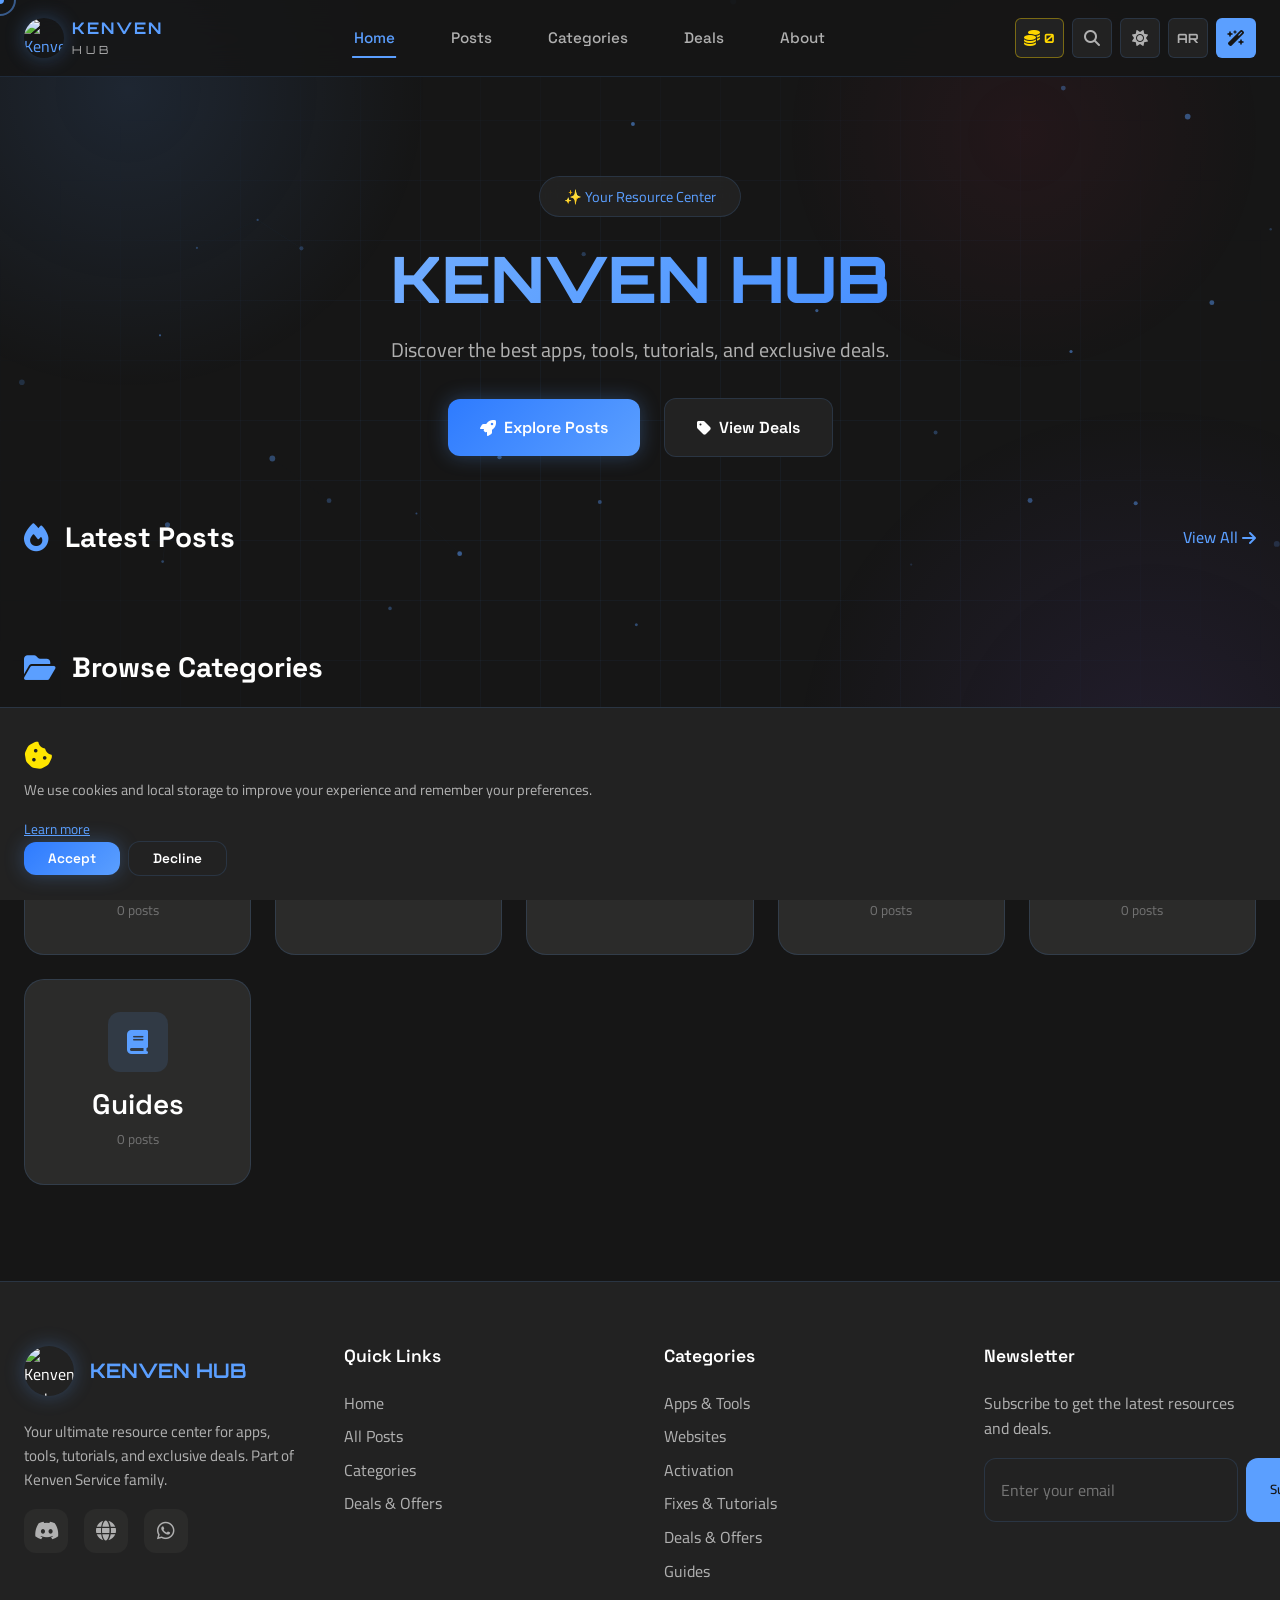
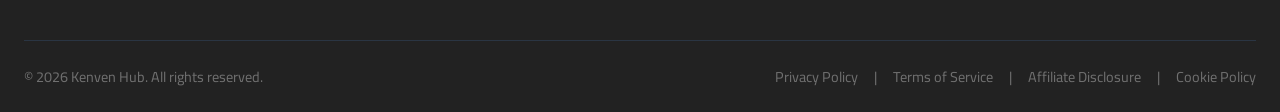
==== commit 76ddb158: "Add files via upload" ====
--- a/index.html
+++ b/index.html
@@ -1,443 +1,456 @@
-<!DOCTYPE html>
-<html lang="en" dir="ltr">
-<head>
-<meta charset="UTF-8">
-<meta name="viewport" content="width=device-width, initial-scale=1.0, maximum-scale=5.0">
-<meta http-equiv="X-UA-Compatible" content="IE=edge">
-<title>Kenven Hub - Resources & Tutorials</title>
-<meta name="description" content="Kenven Hub - Your ultimate resource center for apps, tools, tutorials, and exclusive deals. Part of Kenven Service family.">
-<meta name="keywords" content="kenven, hub, resources, tutorials, apps, tools, deals, guides, coins">
-<meta name="author" content="Kenven Service">
-<meta name="robots" content="index, follow">
-<meta name="color-scheme" content="dark light">
-<meta name="theme-color" content="#161616">
-<link rel="canonical" href="https://msyassino.github.io/kenven-hub/">
-<meta property="og:type" content="website">
-<meta property="og:url" content="https://msyassino.github.io/kenven-hub/">
-<meta property="og:title" content="Kenven Hub - Resources & Tutorials">
-<meta property="og:description" content="Your ultimate resource center for apps, tools, tutorials, and exclusive deals.">
-<meta property="og:image" content="https://cdn.phototourl.com/free/2026-08-09-001eb100-a118-4da2-a6fa-edd349bfe20e.jpg">
-<meta property="og:site_name" content="Kenven Hub">
-<meta name="twitter:card" content="summary_large_image">
-<meta name="twitter:title" content="Kenven Hub - Resources & Tutorials">
-<meta name="twitter:description" content="Your ultimate resource center for apps, tools, tutorials, and exclusive deals.">
-<meta name="twitter:image" content="https://cdn.phototourl.com/free/2026-08-09-001eb100-a118-4da2-a6fa-edd349bfe20e.jpg">
-<link rel="manifest" href="manifest.json">
-<meta name="mobile-web-app-capable" content="yes">
-<meta name="apple-mobile-web-app-capable" content="yes">
-<meta name="apple-mobile-web-app-status-bar-style" content="black-translucent">
-<meta name="apple-mobile-web-app-title" content="Kenven Hub">
-<link rel="apple-touch-icon" href="https://cdn.phototourl.com/free/2026-08-09-001eb100-a118-4da2-a6fa-edd349bfe20e.jpg">
-<link rel="icon" type="image/jpeg" href="https://cdn.phototourl.com/free/2026-08-09-001eb100-a118-4da2-a6fa-edd349bfe20e.jpg">
-<link rel="preconnect" href="https://fonts.googleapis.com">
-<link rel="preconnect" href="https://fonts.gstatic.com" crossorigin>
-<link href="https://fonts.googleapis.com/css2?family=Space+Grotesk:wght@300;400;500;600;700&family=Cairo:wght@300;400;600;700;900&family=Orbitron:wght@400;500;600;700;800;900&display=swap" rel="stylesheet">
-<link rel="stylesheet" href="https://cdnjs.cloudflare.com/ajax/libs/font-awesome/6.5.1/css/all.min.css">
-<link rel="stylesheet" href="style.css">
-<script type="application/ld+json">
-{
-"@context": "https://schema.org",
-"@type": "WebSite",
-"name": "Kenven Hub",
-"url": "https://msyassino.github.io/kenven-hub/",
-"description": "Resources & Tutorials Center",
-"publisher": {
-"@type": "Organization",
-"name": "Kenven Service",
-"logo": {
-"@type": "ImageObject",
-"url": "https://cdn.phototourl.com/free/2026-08-09-001eb100-a118-4da2-a6fa-edd349bfe20e.jpg"
-}
-}
-}
-</script>
-</head>
-<body>
-
-<!-- LOADER -->
-<div id="loader" class="loader" aria-hidden="true">
-<div class="loader-content">
-<img src="https://cdn.phototourl.com/free/2026-08-09-001eb100-a118-4da2-a6fa-edd349bfe20e.jpg" alt="Kenven Hub" class="loader-img">
-<span class="loader-title">KENVEN HUB</span>
-<span class="loader-subtitle" data-en="Initializing..." data-ar="جاري التحميل...">Initializing...</span>
-<div class="loader-bar"><div class="loader-progress"></div></div>
-</div>
-</div>
-
-<!-- CURSOR + PARTICLES -->
-<div id="cursor-dot" class="cursor-dot" aria-hidden="true"></div>
-<div id="cursor-ring" class="cursor-ring" aria-hidden="true"></div>
-<canvas id="particles-canvas" class="particles-canvas" aria-hidden="true"></canvas>
-<div class="scroll-progress"><div class="scroll-progress-bar"></div></div>
-
-<!-- NAVBAR -->
-<nav id="navbar" class="navbar" role="navigation" aria-label="Main Navigation">
-<div class="navbar-container">
-<a href="#home" class="navbar-logo" aria-label="Kenven Hub Home">
-<img src="https://cdn.phototourl.com/free/2026-08-09-001eb100-a118-4da2-a6fa-edd349bfe20e.jpg" alt="Kenven Hub" class="navbar-logo-img">
-<span class="navbar-logo-text">
-<span class="logo-main">KENVEN</span>
-<span class="logo-sub">HUB</span>
-</span>
-</a>
-<div class="navbar-links" id="navbar-links">
-<a href="#home" class="nav-link active" data-en="Home" data-ar="الرئيسية">Home</a>
-<a href="#posts" class="nav-link" data-en="Posts" data-ar="المنشورات">Posts</a>
-<a href="#categories" class="nav-link" data-en="Categories" data-ar="التصنيفات">Categories</a>
-<a href="#affiliate" class="nav-link" data-en="Deals" data-ar="العروض">Deals</a>
-<a href="#about" class="nav-link" data-en="About" data-ar="حول">About</a>
-</div>
-<div class="navbar-actions">
-<div class="online-indicator" id="online-indicator" title="Users Online">
-<span class="online-dot"></span>
-<span id="online-count">0</span>
-</div>
-<button class="nav-action-btn coins-btn" id="coins-btn" aria-label="Kenven Coins" title="Kenven Coins">
-<i class="fas fa-coins"></i>
-<span class="coin-balance" id="coin-balance">0</span>
-</button>
-<button class="nav-action-btn" id="profile-btn" aria-label="Profile" title="Profile">
-<i class="fas fa-user"></i>
-</button>
-<button class="nav-action-btn" id="chat-btn" aria-label="Chat" title="Chat">
-<i class="fas fa-comments"></i>
-</button>
-<button class="nav-action-btn" id="leaderboard-btn" aria-label="Leaderboard" title="Leaderboard">
-<i class="fas fa-trophy"></i>
-</button>
-<button class="nav-action-btn" id="search-btn" aria-label="Search" title="Search">
-<i class="fas fa-search"></i>
-</button>
-<button class="nav-action-btn" id="theme-toggle" aria-label="Toggle Theme" title="Toggle Theme">
-<i class="fas fa-sun"></i>
-</button>
-<button class="nav-action-btn" id="lang-switcher" aria-label="Switch Language" title="Switch Language">
-<span class="lang-text">AR</span>
-</button>
-<button class="nav-action-btn" id="effects-toggle" aria-label="Toggle Effects" title="Toggle Effects">
-<i class="fas fa-wand-magic-sparkles"></i>
-</button>
-<button class="nav-action-btn mobile-menu-btn" id="mobile-menu-btn" aria-label="Toggle Menu" aria-expanded="false">
-<i class="fas fa-bars"></i>
-</button>
-</div>
-</div>
-<div class="mobile-menu" id="mobile-menu" aria-hidden="true">
-<a href="#home" class="mobile-nav-link" data-en="Home" data-ar="الرئيسية">Home</a>
-<a href="#posts" class="mobile-nav-link" data-en="Posts" data-ar="المنشورات">Posts</a>
-<a href="#categories" class="mobile-nav-link" data-en="Categories" data-ar="التصنيفات">Categories</a>
-<a href="#affiliate" class="mobile-nav-link" data-en="Deals" data-ar="العروض">Deals</a>
-<a href="#about" class="mobile-nav-link" data-en="About" data-ar="حول">About</a>
-</div>
-</nav>
-
-<!-- MAIN CONTENT -->
-<main class="main-content" role="main">
-<div id="app-container" class="app-container"></div>
-</main>
-
-<!-- FOOTER -->
-<footer class="footer" role="contentinfo">
-<div class="footer-container">
-<div class="footer-top">
-<div class="footer-brand">
-<div class="footer-logo">
-<img src="https://cdn.phototourl.com/free/2026-08-09-001eb100-a118-4da2-a6fa-edd349bfe20e.jpg" alt="Kenven Hub" class="footer-logo-img">
-<span class="footer-logo-text">KENVEN HUB</span>
-</div>
-<p class="footer-description" data-en="Your ultimate resource center for apps, tools, tutorials, and exclusive deals. Part of Kenven Service family." data-ar="مركزك الشامل للتطبيقات والأدوات والشروحات والعروض الحصرية. جزء من عائلة Kenven Service.">
-Your ultimate resource center for apps, tools, tutorials, and exclusive deals. Part of Kenven Service family.
-</p>
-<div class="footer-social">
-<a href="https://discord.com/channels/1256937655984328714/" target="_blank" rel="noopener noreferrer" class="social-link" aria-label="Discord"><i class="fab fa-discord"></i></a>
-<a href="https://yassine.com/" target="_blank" rel="noopener noreferrer" class="social-link" aria-label="Website"><i class="fas fa-globe"></i></a>
-<a href="https://wa.me/212631204978" target="_blank" rel="noopener noreferrer" class="social-link" aria-label="WhatsApp"><i class="fab fa-whatsapp"></i></a>
-</div>
-</div>
-<div class="footer-links">
-<h3 class="footer-title" data-en="Quick Links" data-ar="روابط سريعة">Quick Links</h3>
-<ul class="footer-list">
-<li><a href="#home" data-en="Home" data-ar="الرئيسية">Home</a></li>
-<li><a href="#posts" data-en="All Posts" data-ar="كل المنشورات">All Posts</a></li>
-<li><a href="#categories" data-en="Categories" data-ar="التصنيفات">Categories</a></li>
-<li><a href="#affiliate" data-en="Deals & Offers" data-ar="العروض والخصومات">Deals & Offers</a></li>
-</ul>
-</div>
-<div class="footer-links">
-<h3 class="footer-title" data-en="Categories" data-ar="التصنيفات">Categories</h3>
-<ul class="footer-list" id="footer-categories"></ul>
-</div>
-<div class="footer-newsletter">
-<h3 class="footer-title" data-en="Newsletter" data-ar="النشرة البريدية">Newsletter</h3>
-<p class="newsletter-text" data-en="Subscribe to get the latest resources and deals." data-ar="اشترك للحصول على أحدث الموارد والعروض.">
-Subscribe to get the latest resources and deals.
-</p>
-<form id="newsletter-form" class="newsletter-form">
-<input type="email" id="newsletter-email" class="newsletter-input" placeholder="Enter your email" data-en-placeholder="Enter your email" data-ar-placeholder="أدخل بريدك الإلكتروني" required aria-label="Email for newsletter">
-<button type="submit" class="newsletter-btn" data-en="Subscribe" data-ar="اشترك">Subscribe</button>
-</form>
-</div>
-</div>
-<div class="footer-bottom">
-<div class="footer-copyright">
-<span data-en="© 2026 Kenven Hub. All rights reserved." data-ar="© 2026 Kenven Hub. جميع الحقوق محفوظة.">© 2026 Kenven Hub. All rights reserved.</span>
-</div>
-<div class="footer-legal">
-<a href="#privacy" data-en="Privacy Policy" data-ar="سياسة الخصوصية">Privacy Policy</a>
-<span>|</span>
-<a href="#terms" data-en="Terms of Service" data-ar="شروط الخدمة">Terms of Service</a>
-<span>|</span>
-<a href="#cookie-policy" data-en="Cookie Policy" data-ar="سياسة الكوكيز">Cookie Policy</a>
-<span>|</span>
-<a href="#affiliate-disclosure" data-en="Affiliate Disclosure" data-ar="إفصاح الأفلييت">Affiliate Disclosure</a>
-</div>
-</div>
-</div>
-</footer>
-
-<!-- SEARCH MODAL -->
-<div id="search-modal" class="modal" role="dialog" aria-modal="true" aria-hidden="true">
-<div class="modal-backdrop"></div>
-<div class="modal-content search-modal-content">
-<div class="search-header">
-<h2 class="search-title" data-en="Search Kenven Hub" data-ar="ابحث في Kenven Hub">Search Kenven Hub</h2>
-<button class="modal-close" id="search-close" aria-label="Close"><i class="fas fa-times"></i></button>
-</div>
-<div class="search-body">
-<div class="search-input-wrapper">
-<i class="fas fa-search search-icon"></i>
-<input type="text" id="search-input" class="search-input" placeholder="Type to search..." data-en-placeholder="Type to search..." data-ar-placeholder="اكتب للبحث..." aria-label="Search input">
-</div>
-<div class="search-filters">
-<button class="filter-chip active" data-filter="all" data-en="All" data-ar="الكل">All</button>
-<button class="filter-chip" data-filter="apps" data-en="Apps" data-ar="تطبيقات">Apps</button>
-<button class="filter-chip" data-filter="websites" data-en="Websites" data-ar="مواقع">Websites</button>
-<button class="filter-chip" data-filter="activation" data-en="Activation" data-ar="تفعيل">Activation</button>
-<button class="filter-chip" data-filter="fixes" data-en="Fixes" data-ar="إصلاحات">Fixes</button>
-<button class="filter-chip" data-filter="deals" data-en="Deals" data-ar="عروض">Deals</button>
-<button class="filter-chip" data-filter="guides" data-en="Guides" data-ar="أدلة">Guides</button>
-</div>
-<div id="search-results" class="search-results">
-<div class="search-empty" data-en="Start typing to see results..." data-ar="ابدأ الكتابة لرؤية النتائج...">Start typing to see results...</div>
-</div>
-</div>
-</div>
-</div>
-
-<!-- COINS MODAL -->
-<div id="coins-modal" class="modal" role="dialog" aria-modal="true" aria-hidden="true">
-<div class="modal-backdrop"></div>
-<div class="modal-content coins-modal-content">
-<div class="coins-header">
-<h2 class="coins-title"><i class="fas fa-coins"></i> <span data-en="Kenven Coins" data-ar="كوينز كينفن">Kenven Coins</span></h2>
-<button class="modal-close" id="coins-close" aria-label="Close"><i class="fas fa-times"></i></button>
-</div>
-<div class="coins-body">
-<div class="coins-balance-card">
-<div class="coins-balance-icon"><i class="fas fa-coins"></i></div>
-<div class="coins-balance-info">
-<div class="coins-balance-value"><span id="coins-balance-display">0</span> <span data-en="Coins" data-ar="كوينز">Coins</span></div>
-<div class="coins-wallet-mode" id="wallet-mode-text" data-en="Guest Wallet" data-ar="محفظة زائر">Guest Wallet</div>
-</div>
-</div>
-<div class="coins-section-label" data-en="Recovery Code (save it to keep your coins):" data-ar="كود الاسترجاع (احفظه للحفاظ على كوينزك):">Recovery Code (save it to keep your coins):</div>
-<div class="recovery-row">
-<code id="recovery-code-display" class="recovery-code">---</code>
-<button class="btn btn-secondary btn-sm" id="copy-recovery-btn"><i class="fas fa-copy"></i> <span data-en="Copy" data-ar="نسخ">Copy</span></button>
-</div>
-<div class="recovery-restore">
-<input type="text" id="restore-code-input" class="form-input" placeholder="Have a code? Restore here" data-en-placeholder="Have a code? Restore here" data-ar-placeholder="لديك كود؟ استرجع هنا">
-<button class="btn btn-secondary btn-sm" id="restore-code-btn"><span data-en="Restore" data-ar="استرجاع">Restore</span></button>
-</div>
-<div class="coins-section-label" data-en="Ways to earn coins:" data-ar="طرق الحصول على الكوينز:">Ways to earn coins:</div>
-<div class="coins-methods">
-<div class="coin-method-card">
-<div class="coin-method-icon gift"><i class="fas fa-gift"></i></div>
-<div class="coin-method-info">
-<div class="coin-method-name" data-en="Daily Gift" data-ar="هدية يومية">Daily Gift</div>
-<div class="coin-method-desc" data-en="Free coins every day" data-ar="كوينز مجانية كل يوم">Free coins every day</div>
-</div>
-<button class="btn btn-primary btn-sm" id="daily-gift-btn"><span data-en="Claim" data-ar="استلم">Claim</span></button>
-</div>
-<div class="coin-method-card">
-<div class="coin-method-icon ad"><i class="fas fa-ad"></i></div>
-<div class="coin-method-info">
-<div class="coin-method-name" data-en="View Sponsored Link" data-ar="تخطي رابط إعلاني">View Sponsored Link</div>
-<div class="coin-method-desc" id="ad-timer-text" data-en="Open the ad and wait to earn" data-ar="افتح الإعلان وانتظر لتربح">Open the ad and wait to earn</div>
-</div>
-<button class="btn btn-primary btn-sm" id="ad-earn-btn"><span data-en="+Coins" data-ar="+كوينز">+Coins</span></button>
-</div>
-<div class="coin-method-card">
-<div class="coin-method-icon whatsapp"><i class="fab fa-whatsapp"></i></div>
-<div class="coin-method-info">
-<div class="coin-method-name" data-en="Top-up via WhatsApp" data-ar="الشحن عبر واتساب">Top-up via WhatsApp</div>
-<div class="coin-method-desc" data-en="Contact us to charge your wallet" data-ar="تواصل معنا لشحن محفظتك">Contact us to charge your wallet</div>
-</div>
-<a href="https://wa.me/212631204978" target="_blank" rel="noopener noreferrer" class="btn btn-success btn-sm" id="whatsapp-link"><span data-en="WhatsApp" data-ar="واتساب">WhatsApp</span></a>
-</div>
-<div class="coin-method-card">
-<div class="coin-method-icon code"><i class="fas fa-key"></i></div>
-<div class="coin-method-info">
-<div class="coin-method-name" data-en="Redeem a Code" data-ar="إدخال كود كوينز">Redeem a Code</div>
-<div class="coin-method-desc" data-en="Enter a coin code you received" data-ar="أدخل كود كوينز حصلت عليه">Enter a coin code you received</div>
-</div>
-</div>
-<div class="redeem-row">
-<input type="text" id="coin-code-input" class="form-input" placeholder="e.g. KENVEN50" data-en-placeholder="e.g. KENVEN50" data-ar-placeholder="مثال: KENVEN50">
-<button class="btn btn-primary btn-sm" id="redeem-code-btn"><span data-en="Redeem" data-ar="تفعيل">Redeem</span></button>
-</div>
-</div>
-<div class="coins-auth-area">
-<p class="coins-auth-text" data-en="Protect your coins forever with a free account:" data-ar="احمِ كوينزك للأبد بحساب مجاني:">Protect your coins forever with a free account:</p>
-<button class="btn btn-ghost" id="open-auth-btn"><i class="fas fa-user-plus"></i> <span data-en="Create Account / Login" data-ar="إنشاء حساب / دخول">Create Account / Login</span></button>
-</div>
-</div>
-</div>
-</div>
-
-<!-- AUTH MODAL -->
-<div id="auth-modal" class="modal" role="dialog" aria-modal="true" aria-hidden="true">
-<div class="modal-backdrop"></div>
-<div class="modal-content auth-modal-content">
-<div class="auth-header">
-<h2 class="auth-title" id="auth-title" data-en="Create Account" data-ar="إنشاء حساب">Create Account</h2>
-<button class="modal-close" id="auth-close" aria-label="Close"><i class="fas fa-times"></i></button>
-</div>
-<div class="auth-body">
-<div class="auth-tabs">
-<button class="auth-tab active" id="auth-register-tab" data-en="Register" data-ar="تسجيل">Register</button>
-<button class="auth-tab" id="auth-login-tab" data-en="Login" data-ar="دخول">Login</button>
-</div>
-<form id="auth-form">
-<div class="form-group" id="auth-name-group">
-<label class="form-label" data-en="Name" data-ar="الاسم">Name</label>
-<input type="text" id="auth-name" class="form-input" placeholder="Your name" data-en-placeholder="Your name" data-ar-placeholder="اسمك">
-</div>
-<div class="form-group">
-<label class="form-label" data-en="Email" data-ar="البريد الإلكتروني">Email</label>
-<input type="email" id="auth-email" class="form-input" placeholder="you@example.com" required>
-</div>
-<div class="form-group">
-<label class="form-label" data-en="Password (6+ characters)" data-ar="كلمة المرور (6+ أحرف)">Password (6+ characters)</label>
-<input type="password" id="auth-password" class="form-input" placeholder="••••••••" required>
-</div>
-<button type="submit" class="btn btn-primary" id="auth-submit" style="width:100%;">
-<i class="fas fa-user-plus"></i> <span data-en="Create Account" data-ar="إنشاء حساب">Create Account</span>
-</button>
-</form>
-<div id="auth-error" class="auth-error"></div>
-</div>
-</div>
-</div>
-
-<!-- PROFILE MODAL -->
-<div id="profile-modal" class="modal" role="dialog" aria-modal="true" aria-hidden="true">
-<div class="modal-backdrop"></div>
-<div class="modal-content profile-modal-content">
-<div class="profile-modal-header">
-<h2 class="profile-modal-title" data-en="My Profile" data-ar="ملفي الشخصي">My Profile</h2>
-<button class="modal-close" id="profile-close" aria-label="Close"><i class="fas fa-times"></i></button>
-</div>
-<div class="profile-modal-body" id="profile-content"></div>
-</div>
-</div>
-
-<!-- LEADERBOARD MODAL -->
-<div id="leaderboard-modal" class="modal" role="dialog" aria-modal="true" aria-hidden="true">
-<div class="modal-backdrop"></div>
-<div class="modal-content leaderboard-modal-content">
-<div class="leaderboard-header">
-<h2 class="leaderboard-title" data-en="Leaderboard" data-ar="المتصدرون">Leaderboard</h2>
-<button class="modal-close" id="leaderboard-close" aria-label="Close"><i class="fas fa-times"></i></button>
-</div>
-<div class="leaderboard-body" id="leaderboard-content"></div>
-</div>
-</div>
-
-<!-- CHAT MODAL -->
-<div id="chat-modal" class="modal" role="dialog" aria-modal="true" aria-hidden="true">
-<div class="modal-backdrop"></div>
-<div class="modal-content chat-modal-content">
-<div class="chat-header">
-<h2 class="chat-title" data-en="Public Chat" data-ar="الشات العام">Public Chat</h2>
-<button class="modal-close" id="chat-close" aria-label="Close"><i class="fas fa-times"></i></button>
-</div>
-<div class="chat-body">
-<div class="chat-messages" id="chat-messages"></div>
-<div class="chat-input-area">
-<input type="text" id="chat-input" class="form-input" maxlength="100" placeholder="Type your message..." data-en-placeholder="Type your message..." data-ar-placeholder="اكتب رسالتك..." aria-label="Chat message">
-<button class="btn btn-primary btn-sm" id="chat-send-btn"><i class="fas fa-paper-plane"></i></button>
-</div>
-<div class="chat-char-count" id="chat-char-count">0/100</div>
-</div>
-</div>
-</div>
-
-<!-- SHARE MODAL -->
-<div id="share-modal" class="modal" role="dialog" aria-modal="true" aria-hidden="true">
-<div class="modal-backdrop"></div>
-<div class="modal-content share-modal-content">
-<div class="share-header">
-<h2 class="share-title" data-en="Share this post" data-ar="شارك هذا المنشور">Share this post</h2>
-<button class="modal-close" id="share-close" aria-label="Close"><i class="fas fa-times"></i></button>
-</div>
-<div class="share-body">
-<div class="share-buttons">
-<button class="share-btn twitter" data-platform="twitter"><i class="fab fa-twitter"></i><span>Twitter</span></button>
-<button class="share-btn facebook" data-platform="facebook"><i class="fab fa-facebook-f"></i><span>Facebook</span></button>
-<button class="share-btn whatsapp" data-platform="whatsapp"><i class="fab fa-whatsapp"></i><span>WhatsApp</span></button>
-<button class="share-btn telegram" data-platform="telegram"><i class="fab fa-telegram"></i><span>Telegram</span></button>
-<button class="share-btn copy" data-platform="copy"><i class="fas fa-link"></i><span data-en="Copy Link" data-ar="نسخ الرابط">Copy Link</span></button>
-</div>
-</div>
-</div>
-</div>
-
-<!-- TOAST + BACK TO TOP -->
-<div id="toast-container" class="toast-container" aria-live="polite" aria-atomic="true"></div>
-<button id="back-to-top" class="back-to-top" aria-label="Back to Top" title="Back to Top">
-<i class="fas fa-chevron-up"></i>
-</button>
-
-<!-- COOKIE BANNER -->
-<div id="cookie-banner" class="cookie-banner" style="display:none;">
-<div class="cookie-banner-inner">
-<span class="cookie-icon"><i class="fas fa-cookie-bite"></i></span>
-<p class="cookie-text" data-en="We use cookies and local storage to improve your experience and remember your preferences." data-ar="نستخدم الكوكيز والتخزين المحلي لتحسين تجربتك وتذكر تفضيلاتك.">
-We use cookies and local storage to improve your experience and remember your preferences.
-</p>
-<div class="cookie-actions">
-<a href="#cookie-policy" class="cookie-link" data-en="Learn more" data-ar="اعرف المزيد">Learn more</a>
-<button class="btn btn-secondary btn-sm" id="cookie-decline-btn" data-en="Decline" data-ar="رفض">Decline</button>
-<button class="btn btn-primary btn-sm" id="cookie-accept-btn" data-en="Accept" data-ar="قبول">Accept</button>
-</div>
-</div>
-</div>
-
-<!-- MAINTENANCE SCREEN -->
-<div id="maintenance-screen" class="maintenance-screen" style="display:none;">
-<div class="maintenance-particles" id="maintenance-particles"></div>
-<div class="maintenance-content">
-<div class="maintenance-icon-wrapper">
-<div class="maintenance-icon"><i class="fas fa-tools"></i></div>
-</div>
-<h1 class="maintenance-title">KENVEN HUB</h1>
-<p class="maintenance-msg" id="maintenance-msg" data-en="We're upgrading our systems. We'll be back soon!" data-ar="نقوم بترقية أنظمتنا. سنعود قريباً!">We're upgrading our systems. We'll be back soon!</p>
-<div class="maintenance-eta" id="maintenance-eta" style="display:none;">
-<i class="fas fa-clock"></i>
-<span id="maintenance-eta-text"></span>
-</div>
-<div class="maintenance-progress"><div class="maintenance-progress-bar"></div></div>
-<img src="https://cdn.phototourl.com/free/2026-08-09-001eb100-a118-4da2-a6fa-edd349bfe20e.jpg" alt="Kenven Hub" class="maintenance-logo">
-</div>
-</div>
-
-<!-- FIREBASE SDK -->
-<script src="https://www.gstatic.com/firebasejs/10.12.2/firebase-app-compat.js"></script>
-<script src="https://www.gstatic.com/firebasejs/10.12.2/firebase-auth-compat.js"></script>
-<script src="https://www.gstatic.com/firebasejs/10.12.2/firebase-firestore-compat.js"></script>
-
-<!-- APP -->
-<script src="app.js" defer></script>
-</body>
-</html>
+<!DOCTYPE html>
+<html lang="en" dir="ltr">
+<head>
+    <!-- ==================== META TAGS ==================== -->
+    <meta charset="UTF-8">
+    <meta name="viewport" content="width=device-width, initial-scale=1.0, maximum-scale=5.0">
+    <meta http-equiv="X-UA-Compatible" content="IE=edge">
+    
+    <!-- SEO -->
+    <title>Kenven Hub - Resources & Tutorials</title>
+    <meta name="description" content="Kenven Hub - Your ultimate resource center for apps, tools, tutorials, and exclusive deals. Part of Kenven Service family.">
+    <meta name="keywords" content="kenven, hub, resources, tutorials, apps, tools, deals, guides, coins">
+    <meta name="author" content="Kenven Service">
+    <meta name="robots" content="index, follow">
+    <meta name="color-scheme" content="dark light">
+    <meta name="theme-color" content="#161616">
+    
+    <!-- Open Graph -->
+    <meta property="og:type" content="website">
+    <meta property="og:title" content="Kenven Hub - Resources & Tutorials">
+    <meta property="og:description" content="Your ultimate resource center for apps, tools, tutorials, and exclusive deals.">
+    <meta property="og:image" content="https://cdn.phototourl.com/free/2026-08-09-001eb100-a118-4da2-a6fa-edd349bfe20e.jpg">
+    <meta property="og:site_name" content="Kenven Hub">
+    
+    <!-- Twitter -->
+    <meta name="twitter:card" content="summary_large_image">
+    <meta name="twitter:title" content="Kenven Hub - Resources & Tutorials">
+    <meta name="twitter:description" content="Your ultimate resource center for apps, tools, tutorials, and exclusive deals.">
+    <meta name="twitter:image" content="https://cdn.phototourl.com/free/2026-08-09-001eb100-a118-4da2-a6fa-edd349bfe20e.jpg">
+    
+    <!-- PWA -->
+    <link rel="manifest" href="manifest.json">
+    <meta name="mobile-web-app-capable" content="yes">
+    <meta name="apple-mobile-web-app-capable" content="yes">
+    <meta name="apple-mobile-web-app-status-bar-style" content="black-translucent">
+    <meta name="apple-mobile-web-app-title" content="Kenven Hub">
+    <link rel="apple-touch-icon" href="https://cdn.phototourl.com/free/2026-08-09-001eb100-a118-4da2-a6fa-edd349bfe20e.jpg">
+    <link rel="icon" type="image/jpeg" href="https://cdn.phototourl.com/free/2026-08-09-001eb100-a118-4da2-a6fa-edd349bfe20e.jpg">
+    
+    <!-- Fonts -->
+    <link rel="preconnect" href="https://fonts.googleapis.com">
+    <link rel="preconnect" href="https://fonts.gstatic.com" crossorigin>
+    <link href="https://fonts.googleapis.com/css2?family=Space+Grotesk:wght@300;400;500;600;700&family=Cairo:wght@300;400;600;700;900&family=Orbitron:wght@400;500;600;700;800;900&display=swap" rel="stylesheet">
+    
+    <!-- Font Awesome -->
+    <link rel="stylesheet" href="https://cdnjs.cloudflare.com/ajax/libs/font-awesome/6.5.1/css/all.min.css">
+    
+    <!-- Stylesheet -->
+    <link rel="stylesheet" href="style.css">
+    
+    <!-- Structured Data -->
+    <script type="application/ld+json">
+    {
+      "@context": "https://schema.org",
+      "@type": "WebSite",
+      "name": "Kenven Hub",
+      "description": "Resources & Tutorials Center",
+      "publisher": {
+        "@type": "Organization",
+        "name": "Kenven Service",
+        "logo": {
+          "@type": "ImageObject",
+          "url": "https://cdn.phototourl.com/free/2026-08-09-001eb100-a118-4da2-a6fa-edd349bfe20e.jpg"
+        }
+      }
+    }
+    </script>
+</head>
+<body>
+    <!-- ==================== LOADING SCREEN ==================== -->
+    <div id="loader" class="loader" aria-hidden="true">
+        <div class="loader-content">
+            <div class="loader-logo">
+                <img src="https://cdn.phototourl.com/free/2026-08-09-001eb100-a118-4da2-a6fa-edd349bfe20e.jpg" alt="Kenven Hub Logo" class="loader-img">
+            </div>
+            <div class="loader-text">
+                <span class="loader-title">KENVEN HUB</span>
+                <span class="loader-subtitle" data-en="Initializing..." data-ar="جاري التحميل...">Initializing...</span>
+            </div>
+            <div class="loader-bar"><div class="loader-progress"></div></div>
+        </div>
+    </div>
+
+    <!-- ==================== CUSTOM CURSOR ==================== -->
+    <div id="cursor-dot" class="cursor-dot" aria-hidden="true"></div>
+    <div id="cursor-ring" class="cursor-ring" aria-hidden="true"></div>
+
+    <!-- ==================== PARTICLES ==================== -->
+    <canvas id="particles-canvas" class="particles-canvas" aria-hidden="true"></canvas>
+
+    <!-- ==================== SCROLL PROGRESS ==================== -->
+    <div id="scroll-progress" class="scroll-progress" aria-hidden="true">
+        <div class="scroll-progress-bar"></div>
+    </div>
+
+    <!-- ==================== NAVBAR ==================== -->
+    <nav id="navbar" class="navbar" role="navigation" aria-label="Main Navigation">
+        <div class="navbar-container">
+            <!-- Logo -->
+            <a href="#home" class="navbar-logo" aria-label="Kenven Hub Home">
+                <img src="https://cdn.phototourl.com/free/2026-08-09-001eb100-a118-4da2-a6fa-edd349bfe20e.jpg" alt="Kenven Hub" class="navbar-logo-img">
+                <span class="navbar-logo-text">
+                    <span class="logo-main">KENVEN</span>
+                    <span class="logo-sub">HUB</span>
+                </span>
+            </a>
+
+            <!-- Nav Links -->
+            <div class="navbar-links" id="navbar-links">
+                <a href="#home" class="nav-link active" data-en="Home" data-ar="الرئيسية">Home</a>
+                <a href="#posts" class="nav-link" data-en="Posts" data-ar="المنشورات">Posts</a>
+                <a href="#categories" class="nav-link" data-en="Categories" data-ar="التصنيفات">Categories</a>
+                <a href="#affiliate" class="nav-link" data-en="Deals" data-ar="العروض">Deals</a>
+                <a href="#about" class="nav-link" data-en="About" data-ar="حول">About</a>
+            </div>
+
+            <!-- Nav Actions -->
+            <div class="navbar-actions">
+                <!-- Coins Button -->
+                <button class="nav-action-btn coins-btn" id="coins-btn" aria-label="Kenven Coins" title="Kenven Coins">
+                    <i class="fas fa-coins"></i>
+                    <span class="coin-balance" id="coin-balance">0</span>
+                </button>
+
+                <!-- Search -->
+                <button class="nav-action-btn" id="search-btn" aria-label="Search" title="Search">
+                    <i class="fas fa-search"></i>
+                </button>
+
+                <!-- Theme Toggle -->
+                <button class="nav-action-btn" id="theme-toggle" aria-label="Toggle Theme" title="Toggle Theme">
+                    <i class="fas fa-sun"></i>
+                </button>
+
+                <!-- Language -->
+                <button class="nav-action-btn" id="lang-switcher" aria-label="Switch Language" title="Switch Language">
+                    <span class="lang-text">AR</span>
+                </button>
+
+                <!-- Effects Toggle -->
+                <button class="nav-action-btn" id="effects-toggle" aria-label="Toggle Effects" title="Toggle Effects">
+                    <i class="fas fa-wand-magic-sparkles"></i>
+                </button>
+
+                <!-- Mobile Menu -->
+                <button class="nav-action-btn mobile-menu-btn" id="mobile-menu-btn" aria-label="Toggle Menu" aria-expanded="false">
+                    <i class="fas fa-bars"></i>
+                </button>
+            </div>
+        </div>
+
+        <!-- Mobile Menu -->
+        <div class="mobile-menu" id="mobile-menu" aria-hidden="true">
+            <a href="#home" class="mobile-nav-link" data-en="Home" data-ar="الرئيسية">Home</a>
+            <a href="#posts" class="mobile-nav-link" data-en="Posts" data-ar="المنشورات">Posts</a>
+            <a href="#categories" class="mobile-nav-link" data-en="Categories" data-ar="التصنيفات">Categories</a>
+            <a href="#affiliate" class="mobile-nav-link" data-en="Deals" data-ar="العروض">Deals</a>
+            <a href="#about" class="mobile-nav-link" data-en="About" data-ar="حول">About</a>
+        </div>
+    </nav>
+
+    <!-- ==================== MAIN CONTENT ==================== -->
+    <main id="main-content" class="main-content" role="main">
+        <div id="app-container" class="app-container"></div>
+    </main>
+
+    <!-- ==================== FOOTER ==================== -->
+    <footer class="footer" role="contentinfo">
+        <div class="footer-container">
+            <div class="footer-top">
+                <!-- Brand -->
+                <div class="footer-brand">
+                    <div class="footer-logo">
+                        <img src="https://cdn.phototourl.com/free/2026-08-09-001eb100-a118-4da2-a6fa-edd349bfe20e.jpg" alt="Kenven Hub" class="footer-logo-img">
+                        <span class="footer-logo-text">KENVEN HUB</span>
+                    </div>
+                    <p class="footer-description" data-en="Your ultimate resource center for apps, tools, tutorials, and exclusive deals. Part of Kenven Service family." data-ar="مركزك الشامل للتطبيقات والأدوات والشروحات والعروض الحصرية. جزء من عائلة Kenven Service.">
+                        Your ultimate resource center for apps, tools, tutorials, and exclusive deals. Part of Kenven Service family.
+                    </p>
+                    <div class="footer-social">
+                        <a href="https://discord.com/channels/1256937655984328714/" target="_blank" rel="noopener noreferrer" class="social-link" aria-label="Discord"><i class="fab fa-discord"></i></a>
+                        <a href="https://yassine.com/" target="_blank" rel="noopener noreferrer" class="social-link" aria-label="Website"><i class="fas fa-globe"></i></a>
+                        <a href="https://wa.me/212631204978" target="_blank" rel="noopener noreferrer" class="social-link" aria-label="WhatsApp"><i class="fab fa-whatsapp"></i></a>
+                    </div>
+                </div>
+
+                <!-- Quick Links -->
+                <div class="footer-links">
+                    <h3 class="footer-title" data-en="Quick Links" data-ar="روابط سريعة">Quick Links</h3>
+                    <ul class="footer-list">
+                        <li><a href="#home" data-en="Home" data-ar="الرئيسية">Home</a></li>
+                        <li><a href="#posts" data-en="All Posts" data-ar="كل المنشورات">All Posts</a></li>
+                        <li><a href="#categories" data-en="Categories" data-ar="التصنيفات">Categories</a></li>
+                        <li><a href="#affiliate" data-en="Deals & Offers" data-ar="العروض والخصومات">Deals & Offers</a></li>
+                    </ul>
+                </div>
+
+                <!-- Categories -->
+                <div class="footer-links">
+                    <h3 class="footer-title" data-en="Categories" data-ar="التصنيفات">Categories</h3>
+                    <ul class="footer-list" id="footer-categories"></ul>
+                </div>
+
+                <!-- Newsletter -->
+                <div class="footer-newsletter">
+                    <h3 class="footer-title" data-en="Newsletter" data-ar="النشرة البريدية">Newsletter</h3>
+                    <p class="newsletter-text" data-en="Subscribe to get the latest resources and deals." data-ar="اشترك للحصول على أحدث الموارد والعروض.">
+                        Subscribe to get the latest resources and deals.
+                    </p>
+                    <form id="newsletter-form" class="newsletter-form">
+                        <input type="email" id="newsletter-email" class="newsletter-input" placeholder="Enter your email" data-en-placeholder="Enter your email" data-ar-placeholder="أدخل بريدك الإلكتروني" required aria-label="Email for newsletter">
+                        <button type="submit" class="newsletter-btn" data-en="Subscribe" data-ar="اشترك">Subscribe</button>
+                    </form>
+                </div>
+            </div>
+
+            <div class="footer-bottom">
+                <div class="footer-copyright">
+                    <span data-en="© 2026 Kenven Hub. All rights reserved." data-ar="© 2026 Kenven Hub. جميع الحقوق محفوظة.">© 2026 Kenven Hub. All rights reserved.</span>
+                </div>
+                <div class="footer-legal">
+                    <a href="#privacy" data-en="Privacy Policy" data-ar="سياسة الخصوصية">Privacy Policy</a>
+                    <span class="separator">|</span>
+                    <a href="#terms" data-en="Terms of Service" data-ar="شروط الخدمة">Terms of Service</a>
+                    <span class="separator">|</span>
+                    <a href="#affiliate-disclosure" data-en="Affiliate Disclosure" data-ar="إفصاح الأفلييت">Affiliate Disclosure</a>
+                    <span class="separator">|</span>
+                    <a href="#cookie-policy" data-en="Cookie Policy" data-ar="سياسة الكوكيز">Cookie Policy</a>
+                </div>
+            </div>
+        </div>
+    </footer>
+
+    <!-- ==================== SEARCH MODAL ==================== -->
+    <div id="search-modal" class="modal" role="dialog" aria-modal="true" aria-hidden="true">
+        <div class="modal-backdrop"></div>
+        <div class="modal-content search-modal-content">
+            <div class="search-header">
+                <h2 class="search-title" data-en="Search Kenven Hub" data-ar="ابحث في Kenven Hub">Search Kenven Hub</h2>
+                <button class="modal-close" id="search-close" aria-label="Close Search"><i class="fas fa-times"></i></button>
+            </div>
+            <div class="search-body">
+                <div class="search-input-wrapper">
+                    <i class="fas fa-search search-icon"></i>
+                    <input type="text" id="search-input" class="search-input" placeholder="Type to search..." data-en-placeholder="Type to search..." data-ar-placeholder="اكتب للبحث..." aria-label="Search input">
+                </div>
+                <div class="search-filters">
+                    <button class="filter-chip active" data-filter="all" data-en="All" data-ar="الكل">All</button>
+                    <button class="filter-chip" data-filter="apps" data-en="Apps" data-ar="تطبيقات">Apps</button>
+                    <button class="filter-chip" data-filter="websites" data-en="Websites" data-ar="مواقع">Websites</button>
+                    <button class="filter-chip" data-filter="activation" data-en="Activation" data-ar="تفعيل">Activation</button>
+                    <button class="filter-chip" data-filter="fixes" data-en="Fixes" data-ar="إصلاحات">Fixes</button>
+                    <button class="filter-chip" data-filter="deals" data-en="Deals" data-ar="عروض">Deals</button>
+                    <button class="filter-chip" data-filter="guides" data-en="Guides" data-ar="أدلة">Guides</button>
+                </div>
+                <div id="search-results" class="search-results">
+                    <div class="search-empty" data-en="Start typing to see results..." data-ar="ابدأ الكتابة لرؤية النتائج...">Start typing to see results...</div>
+                </div>
+            </div>
+        </div>
+    </div>
+
+    <!-- ==================== COINS MODAL ==================== -->
+    <div id="coins-modal" class="modal" role="dialog" aria-modal="true" aria-hidden="true">
+        <div class="modal-backdrop"></div>
+        <div class="modal-content coins-modal-content">
+            <div class="coins-header">
+                <h2 class="coins-title">
+                    <i class="fas fa-coins"></i>
+                    <span data-en="Kenven Coins" data-ar="كوينز كينفن">Kenven Coins</span>
+                </h2>
+                <button class="modal-close" id="coins-close" aria-label="Close"><i class="fas fa-times"></i></button>
+            </div>
+            <div class="coins-body">
+                <!-- Balance Card -->
+                <div class="coins-balance-card">
+                    <div class="coins-balance-icon"><i class="fas fa-coins"></i></div>
+                    <div class="coins-balance-info">
+                        <div class="coins-balance-value"><span id="coins-balance-display">0</span> <span data-en="Coins" data-ar="كوينز">Coins</span></div>
+                        <div class="coins-wallet-mode" id="wallet-mode-text" data-en="Guest Wallet" data-ar="محفظة زائر">Guest Wallet</div>
+                    </div>
+                </div>
+
+                <!-- Recovery Code -->
+                <div class="coins-recovery">
+                    <div class="coins-section-label" data-en="Recovery Code (save it to keep your coins):" data-ar="كود الاسترجاع (احفظه للحفاظ على كوينزك):">Recovery Code (save it to keep your coins):</div>
+                    <div class="recovery-row">
+                        <code id="recovery-code-display" class="recovery-code">---</code>
+                        <button class="btn btn-secondary btn-sm" id="copy-recovery-btn">
+                            <i class="fas fa-copy"></i>
+                            <span data-en="Copy" data-ar="نسخ">Copy</span>
+                        </button>
+                    </div>
+                    <div class="recovery-restore">
+                        <input type="text" id="restore-code-input" class="form-input" placeholder="Have a code? Restore here" data-en-placeholder="Have a code? Restore here" data-ar-placeholder="لديك كود؟ استرجع هنا">
+                        <button class="btn btn-secondary btn-sm" id="restore-code-btn">
+                            <span data-en="Restore" data-ar="استرجاع">Restore</span>
+                        </button>
+                    </div>
+                </div>
+
+                <!-- Earn Methods -->
+                <div class="coins-section-label" data-en="Ways to earn coins:" data-ar="طرق الحصول على الكوينز:">Ways to earn coins:</div>
+                <div class="coins-methods">
+                    <!-- Daily Gift -->
+                    <div class="coin-method-card">
+                        <div class="coin-method-icon gift"><i class="fas fa-gift"></i></div>
+                        <div class="coin-method-info">
+                            <div class="coin-method-name" data-en="Daily Gift" data-ar="هدية يومية">Daily Gift</div>
+                            <div class="coin-method-desc" data-en="Free coins every day" data-ar="كوينز مجانية كل يوم">Free coins every day</div>
+                        </div>
+                        <button class="btn btn-primary btn-sm" id="daily-gift-btn">
+                            <span data-en="Claim" data-ar="استلم">Claim</span>
+                        </button>
+                    </div>
+
+                    <!-- Ad Link -->
+                    <div class="coin-method-card">
+                        <div class="coin-method-icon ad"><i class="fas fa-ad"></i></div>
+                        <div class="coin-method-info">
+                            <div class="coin-method-name" data-en="View Sponsored Link" data-ar="تخطي رابط إعلاني">View Sponsored Link</div>
+                            <div class="coin-method-desc" id="ad-timer-text" data-en="Open the ad and wait to earn" data-ar="افتح الإعلان وانتظر لتربح">Open the ad and wait to earn</div>
+                        </div>
+                        <button class="btn btn-primary btn-sm" id="ad-earn-btn">
+                            <span data-en="+Coins" data-ar="+كوينز">+Coins</span>
+                        </button>
+                    </div>
+
+                    <!-- WhatsApp Top-up -->
+                    <div class="coin-method-card">
+                        <div class="coin-method-icon whatsapp"><i class="fab fa-whatsapp"></i></div>
+                        <div class="coin-method-info">
+                            <div class="coin-method-name" data-en="Top-up via WhatsApp" data-ar="الشحن عبر واتساب">Top-up via WhatsApp</div>
+                            <div class="coin-method-desc" data-en="Contact us to charge your wallet" data-ar="تواصل معنا لشحن محفظتك">Contact us to charge your wallet</div>
+                        </div>
+                        <a href="https://wa.me/212631204978" target="_blank" rel="noopener noreferrer" class="btn btn-success btn-sm" id="whatsapp-link">
+                            <span data-en="WhatsApp" data-ar="واتساب">WhatsApp</span>
+                        </a>
+                    </div>
+
+                    <!-- Redeem Code -->
+                    <div class="coin-method-card">
+                        <div class="coin-method-icon code"><i class="fas fa-key"></i></div>
+                        <div class="coin-method-info">
+                            <div class="coin-method-name" data-en="Redeem a Code" data-ar="إدخال كود كوينز">Redeem a Code</div>
+                            <div class="coin-method-desc" data-en="Enter a coin code you received" data-ar="أدخل كود كوينز حصلت عليه">Enter a coin code you received</div>
+                        </div>
+                    </div>
+                    <div class="redeem-row">
+                        <input type="text" id="coin-code-input" class="form-input" placeholder="e.g. KENVEN50" data-en-placeholder="e.g. KENVEN50" data-ar-placeholder="مثال: KENVEN50">
+                        <button class="btn btn-primary btn-sm" id="redeem-code-btn">
+                            <span data-en="Redeem" data-ar="تفعيل">Redeem</span>
+                        </button>
+                    </div>
+                </div>
+
+                <!-- Account Protection -->
+                <div class="coins-auth-area">
+                    <p class="coins-auth-text" data-en="Protect your coins forever with a free account:" data-ar="احمِ كوينزك للأبد بحساب مجاني:">Protect your coins forever with a free account:</p>
+                    <button class="btn btn-ghost" id="open-auth-btn">
+                        <i class="fas fa-user-plus"></i>
+                        <span data-en="Create Account / Login" data-ar="إنشاء حساب / دخول">Create Account / Login</span>
+                    </button>
+                </div>
+            </div>
+        </div>
+    </div>
+
+    <!-- ==================== AUTH MODAL ==================== -->
+    <div id="auth-modal" class="modal" role="dialog" aria-modal="true" aria-hidden="true">
+        <div class="modal-backdrop"></div>
+        <div class="modal-content auth-modal-content">
+            <div class="auth-header">
+                <h2 class="auth-title" id="auth-title" data-en="Create Account" data-ar="إنشاء حساب">Create Account</h2>
+                <button class="modal-close" id="auth-close" aria-label="Close"><i class="fas fa-times"></i></button>
+            </div>
+            <div class="auth-body">
+                <!-- Tabs -->
+                <div class="auth-tabs">
+                    <button class="auth-tab active" id="auth-register-tab" data-en="Register" data-ar="تسجيل">Register</button>
+                    <button class="auth-tab" id="auth-login-tab" data-en="Login" data-ar="دخول">Login</button>
+                </div>
+
+                <form id="auth-form">
+                    <div class="form-group" id="auth-name-group">
+                        <label class="form-label" data-en="Name" data-ar="الاسم">Name</label>
+                        <input type="text" id="auth-name" class="form-input" placeholder="Your name" data-en-placeholder="Your name" data-ar-placeholder="اسمك">
+                    </div>
+                    <div class="form-group">
+                        <label class="form-label" data-en="Email" data-ar="البريد الإلكتروني">Email</label>
+                        <input type="email" id="auth-email" class="form-input" placeholder="you@example.com" required>
+                    </div>
+                    <div class="form-group">
+                        <label class="form-label" data-en="Password (6+ characters)" data-ar="كلمة المرور (6+ أحرف)">Password (6+ characters)</label>
+                        <input type="password" id="auth-password" class="form-input" placeholder="••••••••" required>
+                    </div>
+                    <button type="submit" class="btn btn-primary" id="auth-submit" style="width: 100%;">
+                        <i class="fas fa-user-plus"></i>
+                        <span data-en="Create Account" data-ar="إنشاء حساب">Create Account</span>
+                    </button>
+                </form>
+                <div id="auth-error" class="auth-error"></div>
+            </div>
+        </div>
+    </div>
+
+    <!-- ==================== SHARE MODAL ==================== -->
+    <div id="share-modal" class="modal" role="dialog" aria-modal="true" aria-hidden="true">
+        <div class="modal-backdrop"></div>
+        <div class="modal-content share-modal-content">
+            <div class="share-header">
+                <h2 class="share-title" data-en="Share this post" data-ar="شارك هذا المنشور">Share this post</h2>
+                <button class="modal-close" id="share-close" aria-label="Close Share"><i class="fas fa-times"></i></button>
+            </div>
+            <div class="share-body">
+                <div class="share-buttons">
+                    <button class="share-btn twitter" data-platform="twitter" aria-label="Share on Twitter"><i class="fab fa-twitter"></i><span>Twitter</span></button>
+                    <button class="share-btn facebook" data-platform="facebook" aria-label="Share on Facebook"><i class="fab fa-facebook-f"></i><span>Facebook</span></button>
+                    <button class="share-btn whatsapp" data-platform="whatsapp" aria-label="Share on WhatsApp"><i class="fab fa-whatsapp"></i><span>WhatsApp</span></button>
+                    <button class="share-btn telegram" data-platform="telegram" aria-label="Share on Telegram"><i class="fab fa-telegram"></i><span>Telegram</span></button>
+                    <button class="share-btn copy" data-platform="copy" aria-label="Copy Link"><i class="fas fa-link"></i><span data-en="Copy Link" data-ar="نسخ الرابط">Copy Link</span></button>
+                </div>
+            </div>
+        </div>
+    </div>
+
+    <!-- ==================== TOAST + BACK TO TOP ==================== -->
+    <div id="toast-container" class="toast-container" aria-live="polite" aria-atomic="true"></div>
+
+    <button id="back-to-top" class="back-to-top" aria-label="Back to Top" title="Back to Top">
+        <i class="fas fa-chevron-up"></i>
+    </button>
+<!-- ==================== COOKIE CONSENT BANNER ==================== -->
+<div id="cookie-banner" class="cookie-banner" style="display:none;">
+<div class="cookie-banner-content">
+<div class="cookie-icon"><i class="fas fa-cookie-bite"></i></div>
+<div class="cookie-text">
+<p data-en="We use cookies and local storage to improve your experience and remember your preferences." data-ar="نستخدم الكوكيز والتخزين المحلي لتحسين تجربتك وتذكر تفضيلاتك.">We use cookies and local storage to improve your experience and remember your preferences.</p>
+<a href="#cookie-policy" class="cookie-link" data-en="Learn more" data-ar="اعرف المزيد">Learn more</a>
+</div>
+<div class="cookie-actions">
+<button class="btn btn-primary btn-sm" id="cookie-accept-btn" data-en="Accept" data-ar="قبول">Accept</button>
+<button class="btn btn-secondary btn-sm" id="cookie-decline-btn" data-en="Decline" data-ar="رفض">Decline</button>
+</div>
+</div>
+</div>
+
+<!-- ==================== FIREBASE SDK (Compat) ==================== -->
+    <script src="https://www.gstatic.com/firebasejs/10.12.2/firebase-app-compat.js"></script>
+    <script src="https://www.gstatic.com/firebasejs/10.12.2/firebase-auth-compat.js"></script>
+    <script src="https://www.gstatic.com/firebasejs/10.12.2/firebase-firestore-compat.js"></script>
+
+    <!-- ==================== APP ==================== -->
+    <script src="app.js" defer></script>
+</body>
+</html>
--- a/style.css
+++ b/style.css
@@ -1,688 +1,597 @@
-/* ================================================================
-   KENVEN HUB - MAIN STYLESHEET (FINAL V3 - ALL FEATURES)
-   Cyberpunk Premium - Dark + Soft Light Themes
-   Features: Profiles, Chat, Ranks, Leaderboard, Online Counter,
-             YouTube Embed, Transfer, Reading Progress, Maintenance V2
-   ================================================================ */
-
-/* ==================== 1. VARIABLES ==================== */
-:root {
-  /* Dark Backgrounds */
-  --bg-deep: #161616;
-  --surface: #222222;
-  --card: #2B2B2A;
-  --card-hover: #353534;
-  --navbar-bg: rgba(22, 22, 22, 0.85);
-
-  /* Neon Blue */
-  --neon: #5B9FFF;
-  --neon-dark: #2E7BFF;
-  --neon-light: #8FBFFF;
-
-  /* Accents */
-  --neon-pink: #FF2E63;
-  --neon-yellow: #FFE600;
-  --neon-green: #00FF9D;
-  --neon-purple: #8B5CF6;
-  --gold: #FFD700;
-  --gold-dark: #E6B800;
-
-  /* Text */
-  --text-primary: #FFFFFF;
-  --text-secondary: #B0B0B0;
-  --text-muted: #707070;
-
-  /* Glass */
-  --glass-bg: rgba(43, 43, 42, 0.6);
-  --glass-border: rgba(91, 159, 255, 0.15);
-
-  /* Fonts */
-  --font-heading: 'Space Grotesk', sans-serif;
-  --font-body: 'Cairo', sans-serif;
-  --font-mono: 'Orbitron', monospace;
-
-  /* Spacing */
-  --space-xs: 0.25rem;
-  --space-sm: 0.5rem;
-  --space-md: 1rem;
-  --space-lg: 1.5rem;
-  --space-xl: 2rem;
-  --space-2xl: 3rem;
-  --space-3xl: 4rem;
-
-  /* Radius */
-  --radius-sm: 6px;
-  --radius-md: 12px;
-  --radius-lg: 20px;
-  --radius-full: 9999px;
-
-  /* Shadows */
-  --shadow-sm: 0 2px 8px rgba(0, 0, 0, 0.3);
-  --shadow-md: 0 4px 16px rgba(0, 0, 0, 0.4);
-  --shadow-lg: 0 8px 32px rgba(0, 0, 0, 0.5);
-  --shadow-neon: 0 0 20px rgba(91, 159, 255, 0.3);
-  --shadow-neon-strong: 0 0 40px rgba(91, 159, 255, 0.5);
-  --shadow-gold: 0 0 20px rgba(255, 215, 0, 0.3);
-
-  /* Transitions */
-  --transition-fast: 0.2s ease;
-  --transition-normal: 0.3s ease;
-  --transition-slow: 0.5s ease;
-
-  /* Z-index */
-  --z-loader: 9999;
-  --z-cursor: 9998;
-  --z-modal: 1000;
-  --z-navbar: 900;
-  --z-toast: 1100;
-  --z-particles: 1;
-  --z-bg-effect: 0;
-  --z-content: 10;
-  --z-maintenance: 10000;
-
-  /* Rank Colors */
-  --rank-bronze: #CD7F32;
-  --rank-silver: #C0C0C0;
-  --rank-gold: #FFD700;
-  --rank-platinum: #E5E4E2;
-  --rank-diamond: #B9F2FF;
-  --rank-vip: #FF2E63;
-}
-
-/* ==================== 2. LIGHT THEME (Soft) ==================== */
-body.light-theme {
-  --bg-deep: #F4F4F2;
-  --surface: #FBFBFA;
-  --card: #FFFFFF;
-  --card-hover: #F2F6FF;
-  --navbar-bg: rgba(251, 251, 250, 0.88);
-  --text-primary: #1C1C1E;
-  --text-secondary: #55555A;
-  --text-muted: #8A8A90;
-  --glass-bg: rgba(255, 255, 255, 0.7);
-  --glass-border: rgba(46, 123, 255, 0.18);
-  --shadow-sm: 0 2px 8px rgba(30, 60, 120, 0.08);
-  --shadow-md: 0 4px 16px rgba(30, 60, 120, 0.10);
-  --shadow-lg: 0 8px 32px rgba(30, 60, 120, 0.12);
-  --shadow-neon: 0 0 20px rgba(91, 159, 255, 0.18);
-  --shadow-neon-strong: 0 0 35px rgba(91, 159, 255, 0.28);
-  --shadow-gold: 0 0 18px rgba(230, 184, 0, 0.25);
-}
-
-/* ==================== 3. RESET ==================== */
-*, *::before, *::after { margin: 0; padding: 0; box-sizing: border-box; }
-html { scroll-behavior: smooth; -webkit-text-size-adjust: 100%; }
-body {
-  font-family: var(--font-body);
-  background-color: var(--bg-deep);
-  color: var(--text-primary);
-  line-height: 1.6;
-  min-height: 100vh;
-  overflow-x: hidden;
-  -webkit-font-smoothing: antialiased;
-  transition: background-color var(--transition-normal), color var(--transition-normal);
-}
-
-/* ==================== 4. BACKGROUND EFFECTS ==================== */
-body::before {
-  content: '';
-  position: fixed;
-  inset: 0;
-  z-index: var(--z-bg-effect);
-  pointer-events: none;
-  background-image:
-    linear-gradient(var(--glass-border) 1px, transparent 1px),
-    linear-gradient(90deg, var(--glass-border) 1px, transparent 1px);
-  background-size: 60px 60px;
-  opacity: 0.35;
-  mask-image: radial-gradient(ellipse at center, black 30%, transparent 80%);
-  -webkit-mask-image: radial-gradient(ellipse at center, black 30%, transparent 80%);
-}
-body::after {
-  content: '';
-  position: fixed;
-  inset: 0;
-  z-index: var(--z-bg-effect);
-  pointer-events: none;
-  background:
-    radial-gradient(500px circle at 10% 10%, rgba(91, 159, 255, 0.12), transparent 60%),
-    radial-gradient(600px circle at 90% 85%, rgba(139, 92, 246, 0.10), transparent 60%),
-    radial-gradient(400px circle at 80% 15%, rgba(255, 46, 99, 0.06), transparent 60%);
-  animation: orbs-float 18s ease-in-out infinite alternate;
-}
-body.light-theme::after {
-  background:
-    radial-gradient(500px circle at 10% 10%, rgba(91, 159, 255, 0.14), transparent 60%),
-    radial-gradient(600px circle at 90% 85%, rgba(139, 92, 246, 0.10), transparent 60%),
-    radial-gradient(400px circle at 80% 15%, rgba(255, 215, 0, 0.10), transparent 60%);
-}
-@keyframes orbs-float {
-  0% { transform: translate(0, 0) scale(1); }
-  100% { transform: translate(-30px, 20px) scale(1.05); }
-}
-
-img { max-width: 100%; height: auto; display: block; }
-a { color: var(--neon); text-decoration: none; transition: color var(--transition-fast); }
-a:hover { color: var(--neon-light); }
-button { font-family: inherit; cursor: pointer; border: none; background: none; color: inherit; }
-input, textarea, select { font-family: inherit; font-size: inherit; }
-ul, ol { list-style: none; }
-
-/* ==================== 5. TYPOGRAPHY ==================== */
-h1, h2, h3, h4, h5, h6 { font-family: var(--font-heading); font-weight: 700; line-height: 1.2; margin-bottom: var(--space-md); }
-h1 { font-size: clamp(2rem, 5vw, 3.5rem); }
-h2 { font-size: clamp(1.5rem, 4vw, 2.5rem); }
-h3 { font-size: clamp(1.25rem, 3vw, 1.75rem); }
-p { margin-bottom: var(--space-md); color: var(--text-secondary); }
-
-/* ==================== 6. LOADER ==================== */
-.loader { position: fixed; inset: 0; background: var(--bg-deep); display: flex; align-items: center; justify-content: center; z-index: var(--z-loader); transition: opacity var(--transition-slow), visibility var(--transition-slow); }
-.loader.hidden { opacity: 0; visibility: hidden; pointer-events: none; }
-.loader-content { text-align: center; }
-.loader-img { width: 80px; height: 80px; border-radius: 50%; margin: 0 auto var(--space-lg); box-shadow: var(--shadow-neon-strong); animation: pulse-glow 2s ease-in-out infinite; }
-.loader-title { display: block; font-family: var(--font-mono); font-size: 1.5rem; font-weight: 700; color: var(--neon); letter-spacing: 4px; }
-.loader-subtitle { display: block; font-size: 0.9rem; color: var(--text-secondary); margin: var(--space-sm) 0 var(--space-lg); }
-.loader-bar { width: 200px; height: 4px; background: var(--surface); border-radius: var(--radius-full); overflow: hidden; margin: 0 auto; }
-.loader-progress { width: 0%; height: 100%; background: linear-gradient(90deg, var(--neon-dark), var(--neon), var(--neon-light)); animation: loading-progress 1.5s ease-in-out forwards; }
-@keyframes loading-progress { 0% { width: 0; } 50% { width: 70%; } 100% { width: 100%; } }
-@keyframes pulse-glow { 0%, 100% { box-shadow: 0 0 20px rgba(91,159,255,.3); } 50% { box-shadow: 0 0 40px rgba(91,159,255,.6); } }
-
-/* ==================== 7. CURSOR + PARTICLES + PROGRESS ==================== */
-.cursor-dot { position: fixed; width: 8px; height: 8px; background: var(--neon); border-radius: 50%; pointer-events: none; z-index: var(--z-cursor); transform: translate(-50%, -50%); }
-.cursor-ring { position: fixed; width: 32px; height: 32px; border: 2px solid var(--neon); border-radius: 50%; pointer-events: none; z-index: var(--z-cursor); transform: translate(-50%, -50%); opacity: 0.5; transition: all 0.15s ease-out; }
-.cursor-ring.hover { width: 48px; height: 48px; opacity: 0.8; }
-@media (hover: none) and (pointer: coarse) { .cursor-dot, .cursor-ring { display: none; } }
-.particles-canvas { position: fixed; inset: 0; z-index: var(--z-particles); pointer-events: none; }
-.scroll-progress { position: fixed; top: 0; left: 0; width: 100%; height: 3px; z-index: calc(var(--z-navbar) + 1); }
-.scroll-progress-bar { height: 100%; width: 0%; background: linear-gradient(90deg, var(--neon-dark), var(--neon), var(--neon-light)); box-shadow: 0 0 10px rgba(91,159,255,.5); }
-
-/* ==================== 8. NAVBAR ==================== */
-.navbar { position: fixed; top: 0; left: 0; right: 0; z-index: var(--z-navbar); background: var(--navbar-bg); backdrop-filter: blur(20px); -webkit-backdrop-filter: blur(20px); border-bottom: 1px solid var(--glass-border); transition: all var(--transition-normal); }
-.navbar.scrolled { box-shadow: var(--shadow-md); }
-.navbar-container { max-width: 1400px; margin: 0 auto; padding: var(--space-md) var(--space-lg); display: flex; align-items: center; justify-content: space-between; gap: var(--space-lg); }
-.navbar-logo { display: flex; align-items: center; gap: var(--space-sm); }
-.navbar-logo-img { width: 40px; height: 40px; border-radius: 50%; box-shadow: var(--shadow-neon); }
-.navbar-logo-text { display: flex; flex-direction: column; }
-.logo-main { font-family: var(--font-mono); font-size: 1rem; font-weight: 700; color: var(--neon); letter-spacing: 2px; }
-.logo-sub { font-family: var(--font-mono); font-size: 0.7rem; color: var(--text-secondary); letter-spacing: 4px; }
-.navbar-links { display: flex; align-items: center; gap: var(--space-lg); }
-.nav-link { font-family: var(--font-heading); font-size: 0.95rem; font-weight: 500; color: var(--text-secondary); padding: var(--space-sm) var(--space-md); position: relative; transition: color var(--transition-fast); }
-.nav-link::after { content: ''; position: absolute; bottom: 0; left: 50%; transform: translateX(-50%); width: 0; height: 2px; background: var(--neon); transition: width var(--transition-fast); }
-.nav-link:hover, .nav-link.active { color: var(--neon); }
-.nav-link:hover::after, .nav-link.active::after { width: 60%; }
-.navbar-actions { display: flex; align-items: center; gap: var(--space-sm); }
-.nav-action-btn { min-width: 40px; height: 40px; padding: 0 var(--space-sm); display: flex; align-items: center; justify-content: center; gap: var(--space-xs); border-radius: var(--radius-sm); background: var(--surface); color: var(--text-secondary); transition: all var(--transition-fast); font-size: 1rem; border: 1px solid var(--glass-border); }
-.nav-action-btn:hover { color: var(--neon); box-shadow: var(--shadow-neon); }
-.nav-action-btn.active { background: var(--neon); color: var(--bg-deep); }
-.lang-text { font-family: var(--font-mono); font-size: 0.8rem; font-weight: 700; }
-
-/* Coins Button (Gold) */
-.coins-btn { border-color: rgba(255, 215, 0, 0.4); }
-.coins-btn i { color: var(--gold); }
-.coins-btn:hover { box-shadow: var(--shadow-gold); border-color: var(--gold); }
-.coin-balance { font-family: var(--font-mono); font-size: 0.8rem; font-weight: 700; color: var(--gold); }
-
-/* Profile Button */
-.profile-btn { position: relative; overflow: hidden; }
-.profile-btn img { width: 28px; height: 28px; border-radius: 50%; object-fit: cover; }
-
-/* Online Indicator */
-.online-indicator { display: flex; align-items: center; gap: 4px; font-size: 0.75rem; color: var(--neon-green); }
-.online-dot { width: 8px; height: 8px; border-radius: 50%; background: var(--neon-green); animation: online-pulse 2s infinite; }
-@keyframes online-pulse { 0%, 100% { opacity: 1; } 50% { opacity: 0.4; } }
-
-.mobile-menu-btn { display: none; }
-.mobile-menu { display: none; position: absolute; top: 100%; left: 0; right: 0; background: var(--navbar-bg); backdrop-filter: blur(20px); border-bottom: 1px solid var(--glass-border); padding: var(--space-lg); flex-direction: column; gap: var(--space-md); }
-.mobile-menu.open { display: flex; }
-.mobile-nav-link { font-family: var(--font-heading); font-size: 1.1rem; color: var(--text-secondary); padding: var(--space-md); border-radius: var(--radius-sm); }
-.mobile-nav-link:hover, .mobile-nav-link.active { color: var(--neon); background: var(--surface); }
-
-/* ==================== 9. MAIN + HERO ==================== */
-.main-content { min-height: 100vh; padding-top: 80px; position: relative; z-index: var(--z-content); }
-.app-container { max-width: 1400px; margin: 0 auto; padding: var(--space-xl) var(--space-lg); }
-.hero { text-align: center; padding: var(--space-3xl) 0; }
-.hero-badge { display: inline-flex; align-items: center; gap: var(--space-sm); background: var(--glass-bg); border: 1px solid var(--glass-border); padding: var(--space-sm) var(--space-lg); border-radius: var(--radius-full); margin-bottom: var(--space-lg); font-size: 0.9rem; color: var(--neon); backdrop-filter: blur(10px); }
-.hero-title { font-family: var(--font-mono); font-size: clamp(2.5rem, 6vw, 4rem); font-weight: 800; background: linear-gradient(135deg, var(--neon-light), var(--neon), var(--neon-dark)); -webkit-background-clip: text; background-clip: text; -webkit-text-fill-color: transparent; }
-.hero-subtitle { font-size: clamp(1rem, 2vw, 1.25rem); color: var(--text-secondary); max-width: 600px; margin: 0 auto var(--space-xl); }
-.hero-actions { display: flex; align-items: center; justify-content: center; gap: var(--space-lg); flex-wrap: wrap; }
-
-/* ==================== 10. BUTTONS ==================== */
-.btn { display: inline-flex; align-items: center; justify-content: center; gap: var(--space-sm); padding: var(--space-md) var(--space-xl); font-family: var(--font-heading); font-size: 1rem; font-weight: 600; border-radius: var(--radius-md); transition: all var(--transition-normal); position: relative; overflow: hidden; }
-.btn-sm { padding: var(--space-sm) var(--space-lg); font-size: 0.85rem; }
-.btn-xs { padding: 4px 10px; font-size: 0.75rem; }
-.btn-primary { background: linear-gradient(135deg, var(--neon-dark), var(--neon)); color: #fff; box-shadow: var(--shadow-neon); }
-.btn-primary:hover { transform: translateY(-2px); box-shadow: var(--shadow-neon-strong); }
-.btn-secondary { background: var(--surface); color: var(--text-primary); border: 1px solid var(--glass-border); }
-.btn-secondary:hover { border-color: var(--neon); }
-.btn-ghost { background: transparent; color: var(--neon); border: 1px solid var(--neon); }
-.btn-ghost:hover { background: var(--neon); color: var(--bg-deep); }
-.btn-danger { background: var(--neon-pink); color: #fff; }
-.btn-success { background: var(--neon-green); color: #161616; }
-.btn-gold { background: linear-gradient(135deg, var(--gold-dark), var(--gold)); color: #161616; box-shadow: var(--shadow-gold); }
-.btn .ripple { position: absolute; border-radius: 50%; background: rgba(255,255,255,.4); transform: scale(0); animation: ripple .6s linear; pointer-events: none; }
-@keyframes ripple { to { transform: scale(4); opacity: 0; } }
-
-/* ==================== 11. CARDS + GRIDS ==================== */
-.card { background: var(--card); border-radius: var(--radius-lg); border: 1px solid var(--glass-border); overflow: hidden; transition: all var(--transition-normal); }
-.card:hover { transform: translateY(-4px); border-color: var(--neon); box-shadow: var(--shadow-neon); }
-.posts-grid { display: grid; grid-template-columns: repeat(auto-fill, minmax(300px, 1fr)); gap: var(--space-xl); }
-.categories-grid { display: grid; grid-template-columns: repeat(auto-fill, minmax(200px, 1fr)); gap: var(--space-lg); }
-.post-card { display: flex; flex-direction: column; height: 100%; position: relative; }
-.post-card-link { position: absolute; inset: 0; z-index: 2; }
-.post-card-image { position: relative; aspect-ratio: 16/9; overflow: hidden; }
-.post-card-image img { width: 100%; height: 100%; object-fit: cover; transition: transform var(--transition-slow); }
-.post-card:hover .post-card-image img { transform: scale(1.05); }
-.post-card-category { position: absolute; top: var(--space-md); left: var(--space-md); z-index: 1; padding: var(--space-xs) var(--space-md); border-radius: var(--radius-full); font-size: 0.75rem; font-weight: 600; background: var(--glass-bg); backdrop-filter: blur(10px); border: 1px solid currentColor; }
-.post-card-body { padding: var(--space-lg); flex: 1; display: flex; flex-direction: column; }
-.post-card-title { font-size: 1.1rem; font-weight: 600; margin-bottom: var(--space-sm); color: var(--text-primary); transition: color var(--transition-fast); }
-.post-card:hover .post-card-title { color: var(--neon); }
-.post-card-excerpt { font-size: 0.9rem; color: var(--text-secondary); margin-bottom: var(--space-lg); flex: 1; display: -webkit-box; -webkit-line-clamp: 3; -webkit-box-orient: vertical; overflow: hidden; }
-.post-card-meta { display: flex; align-items: center; justify-content: space-between; font-size: 0.8rem; color: var(--text-muted); }
-.post-card-meta span { display: flex; align-items: center; gap: var(--space-xs); }
-.post-card-price { position: absolute; top: var(--space-md); right: var(--space-md); z-index: 1; display: inline-flex; align-items: center; gap: 4px; padding: var(--space-xs) var(--space-md); border-radius: var(--radius-full); background: rgba(22,22,22,.75); backdrop-filter: blur(8px); color: var(--gold); font-family: var(--font-mono); font-size: 0.75rem; font-weight: 700; border: 1px solid var(--gold); }
-.post-card-price.free { color: var(--neon-green); border-color: var(--neon-green); }
-.featured-card { display: grid; grid-template-columns: 1fr 1fr; background: var(--surface); border-radius: var(--radius-lg); border: 1px solid var(--glass-border); overflow: hidden; margin-bottom: var(--space-2xl); }
-.featured-card-image { aspect-ratio: 16/9; overflow: hidden; }
-.featured-card-image img { width: 100%; height: 100%; object-fit: cover; }
-.featured-card-content { padding: var(--space-xl); display: flex; flex-direction: column; justify-content: center; }
-.featured-badge { display: inline-flex; align-items: center; gap: var(--space-xs); color: var(--neon-yellow); font-size: 0.85rem; font-weight: 600; margin-bottom: var(--space-md); }
-.category-card { background: var(--card); border-radius: var(--radius-lg); border: 1px solid var(--glass-border); padding: var(--space-xl); text-align: center; transition: all var(--transition-normal); cursor: pointer; }
-.category-card:hover { transform: translateY(-4px); border-color: var(--neon); box-shadow: var(--shadow-neon); }
-.category-icon { width: 60px; height: 60px; display: flex; align-items: center; justify-content: center; border-radius: var(--radius-md); margin: 0 auto var(--space-md); font-size: 1.5rem; }
-.category-name { font-weight: 600; margin-bottom: var(--space-xs); }
-.category-count { font-size: 0.85rem; color: var(--text-muted); }
-.section-header { display: flex; align-items: center; justify-content: space-between; margin-bottom: var(--space-xl); flex-wrap: wrap; gap: var(--space-md); }
-.section-title { font-size: 1.75rem; font-weight: 700; display: flex; align-items: center; gap: var(--space-md); margin: 0; }
-.section-title i { color: var(--neon); }
-.section-link { display: flex; align-items: center; gap: var(--space-xs); color: var(--neon); font-weight: 500; }
-
-/* ==================== 12. FORMS ==================== */
-.form-group { margin-bottom: var(--space-lg); }
-.form-label { display: block; margin-bottom: var(--space-sm); font-weight: 500; color: var(--text-secondary); font-size: 0.9rem; }
-.form-input, .form-textarea, .form-select { width: 100%; padding: var(--space-md); background: var(--surface); border: 1px solid var(--glass-border); border-radius: var(--radius-md); color: var(--text-primary); transition: all var(--transition-fast); }
-.form-input:focus, .form-textarea:focus, .form-select:focus { outline: none; border-color: var(--neon); box-shadow: 0 0 0 3px rgba(91,159,255,.12); }
-.form-input::placeholder, .form-textarea::placeholder { color: var(--text-muted); }
-.form-textarea { min-height: 120px; resize: vertical; }
-.form-select option { background: var(--surface); color: var(--text-primary); }
-.newsletter-form { display: flex; gap: var(--space-sm); }
-.newsletter-input { flex: 1; padding: var(--space-md); background: var(--surface); border: 1px solid var(--glass-border); border-radius: var(--radius-md); color: var(--text-primary); }
-.newsletter-input:focus { outline: none; border-color: var(--neon); }
-.newsletter-btn { padding: var(--space-md) var(--space-lg); background: var(--neon); color: #161616; font-weight: 600; border-radius: var(--radius-md); }
-.newsletter-btn:hover { background: var(--neon-light); }
-
-/* ==================== 13. FOOTER ==================== */
-.footer { background: var(--surface); border-top: 1px solid var(--glass-border); padding: var(--space-3xl) 0 var(--space-lg); margin-top: var(--space-3xl); position: relative; z-index: var(--z-content); }
-.footer-container { max-width: 1400px; margin: 0 auto; padding: 0 var(--space-lg); }
-.footer-top { display: grid; grid-template-columns: repeat(auto-fit, minmax(250px, 1fr)); gap: var(--space-2xl); margin-bottom: var(--space-2xl); }
-.footer-logo { display: flex; align-items: center; gap: var(--space-md); margin-bottom: var(--space-lg); }
-.footer-logo-img { width: 50px; height: 50px; border-radius: 50%; box-shadow: var(--shadow-neon); }
-.footer-logo-text { font-family: var(--font-mono); font-size: 1.25rem; font-weight: 700; color: var(--neon); }
-.footer-description { font-size: 0.95rem; }
-.footer-social { display: flex; gap: var(--space-md); }
-.social-link { width: 44px; height: 44px; display: flex; align-items: center; justify-content: center; background: var(--card); border-radius: var(--radius-md); color: var(--text-secondary); font-size: 1.25rem; transition: all var(--transition-fast); }
-.social-link:hover { background: var(--neon); color: #161616; transform: translateY(-2px); }
-.footer-title { font-size: 1.1rem; font-weight: 600; margin-bottom: var(--space-lg); }
-.footer-list li { margin-bottom: var(--space-sm); }
-.footer-list a { color: var(--text-secondary); }
-.footer-list a:hover { color: var(--neon); }
-.footer-bottom { display: flex; align-items: center; justify-content: space-between; flex-wrap: wrap; gap: var(--space-md); padding-top: var(--space-lg); border-top: 1px solid var(--glass-border); font-size: 0.9rem; color: var(--text-muted); }
-.footer-legal { display: flex; align-items: center; gap: var(--space-md); }
-.footer-legal a { color: var(--text-muted); }
-.footer-legal a:hover { color: var(--neon); }
-
-/* ==================== 14. MODALS ==================== */
-.modal { position: fixed; inset: 0; z-index: var(--z-modal); display: none; align-items: center; justify-content: center; padding: var(--space-lg); }
-.modal.open { display: flex; }
-.modal-backdrop { position: absolute; inset: 0; background: rgba(0,0,0,.7); backdrop-filter: blur(4px); }
-body.light-theme .modal-backdrop { background: rgba(30,30,40,.45); }
-.modal-content { position: relative; background: var(--surface); border-radius: var(--radius-lg); border: 1px solid var(--glass-border); width: 100%; max-width: 600px; max-height: 90vh; overflow-y: auto; animation: modal-in .3s ease; }
-@keyframes modal-in { from { opacity: 0; transform: translateY(20px) scale(.95); } to { opacity: 1; transform: none; } }
-.modal-close { width: 36px; height: 36px; display: flex; align-items: center; justify-content: center; border-radius: var(--radius-sm); background: var(--card); color: var(--text-secondary); }
-.modal-close:hover { background: var(--neon-pink); color: #fff; }
-
-/* Search */
-.search-modal-content { max-width: 700px; }
-.search-header, .share-header, .coins-header, .auth-header, .profile-modal-header, .chat-header, .leaderboard-header, .transfer-header { display: flex; align-items: center; justify-content: space-between; padding: var(--space-lg); border-bottom: 1px solid var(--glass-border); }
-.search-title, .share-title, .coins-title, .auth-title, .profile-modal-title, .chat-title, .leaderboard-title, .transfer-title { font-size: 1.2rem; font-weight: 600; margin: 0; display: flex; align-items: center; gap: var(--space-sm); }
-.search-body, .share-body, .coins-body, .auth-body, .profile-modal-body, .chat-body, .leaderboard-body, .transfer-body { padding: var(--space-lg); }
-.search-input-wrapper { position: relative; margin-bottom: var(--space-lg); }
-.search-icon { position: absolute; left: var(--space-lg); top: 50%; transform: translateY(-50%); color: var(--text-muted); }
-[dir="rtl"] .search-icon { left: auto; right: var(--space-lg); }
-.search-input { width: 100%; padding: var(--space-lg); padding-left: calc(var(--space-lg) + 40px); background: var(--card); border: 1px solid var(--glass-border); border-radius: var(--radius-md); color: var(--text-primary); }
-[dir="rtl"] .search-input { padding-left: var(--space-lg); padding-right: calc(var(--space-lg) + 40px); }
-.search-input:focus { outline: none; border-color: var(--neon); }
-.search-filters { display: flex; flex-wrap: wrap; gap: var(--space-sm); margin-bottom: var(--space-lg); }
-.filter-chip { padding: var(--space-xs) var(--space-md); background: var(--card); border: 1px solid var(--glass-border); border-radius: var(--radius-full); font-size: 0.85rem; color: var(--text-secondary); transition: all var(--transition-fast); }
-.filter-chip:hover, .filter-chip.active { background: var(--neon); border-color: var(--neon); color: #161616; }
-.search-results { max-height: 400px; overflow-y: auto; }
-.search-empty { text-align: center; padding: var(--space-2xl); color: var(--text-muted); }
-.search-result-item { display: flex; gap: var(--space-md); padding: var(--space-md); border-radius: var(--radius-md); cursor: pointer; }
-.search-result-item:hover { background: var(--card); }
-.search-result-image { width: 80px; height: 60px; border-radius: var(--radius-sm); object-fit: cover; flex-shrink: 0; }
-.search-result-title { font-weight: 600; margin-bottom: var(--space-xs); }
-.search-result-excerpt { font-size: 0.85rem; display: -webkit-box; -webkit-line-clamp: 2; -webkit-box-orient: vertical; overflow: hidden; }
-
-/* ==================== 15. COINS MODAL (Gold) ==================== */
-.coins-modal-content { max-width: 520px; }
-.coins-title i { color: var(--gold); }
-.coins-balance-card { display: flex; align-items: center; gap: var(--space-lg); padding: var(--space-xl); border-radius: var(--radius-lg); background: linear-gradient(135deg, rgba(255,215,0,.12), rgba(255,215,0,.04)); border: 1px solid rgba(255,215,0,.4); margin-bottom: var(--space-xl); }
-.coins-balance-icon { width: 56px; height: 56px; border-radius: 50%; background: linear-gradient(135deg, var(--gold-dark), var(--gold)); color: #161616; display: flex; align-items: center; justify-content: center; font-size: 1.5rem; box-shadow: var(--shadow-gold); flex-shrink: 0; }
-.coins-balance-value { font-family: var(--font-mono); font-size: 1.6rem; font-weight: 800; color: var(--gold); }
-.coins-wallet-mode { font-size: 0.8rem; color: var(--text-muted); }
-.coins-section-label { font-size: 0.85rem; font-weight: 600; color: var(--text-secondary); margin-bottom: var(--space-sm); }
-.recovery-row { display: flex; gap: var(--space-sm); align-items: center; margin-bottom: var(--space-sm); }
-.recovery-code { font-family: var(--font-mono); font-size: 1rem; letter-spacing: 2px; color: var(--gold); background: var(--card); border: 1px dashed rgba(255,215,0,.5); border-radius: var(--radius-md); padding: var(--space-sm) var(--space-lg); flex: 1; text-align: center; }
-.recovery-restore, .redeem-row { display: flex; gap: var(--space-sm); margin-bottom: var(--space-xl); }
-.recovery-restore .form-input, .redeem-row .form-input { flex: 1; }
-.coins-methods { display: flex; flex-direction: column; gap: var(--space-md); margin-bottom: var(--space-md); }
-.coin-method-card { display: flex; align-items: center; gap: var(--space-md); background: var(--card); border: 1px solid var(--glass-border); border-radius: var(--radius-md); padding: var(--space-md); }
-.coin-method-icon { width: 44px; height: 44px; border-radius: var(--radius-md); display: flex; align-items: center; justify-content: center; font-size: 1.1rem; flex-shrink: 0; }
-.coin-method-icon.gift { background: rgba(255,46,99,.15); color: var(--neon-pink); }
-.coin-method-icon.ad { background: rgba(91,159,255,.15); color: var(--neon); }
-.coin-method-icon.whatsapp { background: rgba(0,255,157,.15); color: var(--neon-green); }
-.coin-method-icon.code { background: rgba(255,215,0,.15); color: var(--gold); }
-.coin-method-icon.youtube { background: rgba(255,0,0,.15); color: #FF0000; }
-.coin-method-info { flex: 1; min-width: 0; }
-.coin-method-name { font-weight: 600; font-size: 0.9rem; }
-.coin-method-desc { font-size: 0.78rem; color: var(--text-muted); }
-.coins-auth-area { text-align: center; padding-top: var(--space-lg); border-top: 1px solid var(--glass-border); }
-.coins-auth-text { font-size: 0.85rem; margin-bottom: var(--space-md); }
-
-/* ==================== 16. AUTH MODAL ==================== */
-.auth-modal-content { max-width: 420px; }
-.auth-tabs { display: flex; gap: var(--space-sm); margin-bottom: var(--space-xl); }
-.auth-tab { flex: 1; padding: var(--space-md); border-radius: var(--radius-md); background: var(--card); color: var(--text-secondary); font-weight: 600; border: 1px solid var(--glass-border); transition: all var(--transition-fast); }
-.auth-tab.active { background: var(--neon); color: #161616; border-color: var(--neon); }
-.auth-error { display: none; margin-top: var(--space-md); padding: var(--space-md); background: rgba(255,46,99,.1); border: 1px solid var(--neon-pink); border-radius: var(--radius-md); color: var(--neon-pink); font-size: 0.85rem; text-align: center; }
-
-/* ==================== 17. PROFILE MODAL ==================== */
-.profile-modal-content { max-width: 550px; }
-.profile-avatar-large { width: 100px; height: 100px; border-radius: 50%; border: 3px solid var(--neon); object-fit: cover; margin: 0 auto var(--space-lg); display: block; }
-.profile-stats-grid { display: grid; grid-template-columns: repeat(3, 1fr); gap: var(--space-md); margin: var(--space-lg) 0; }
-.profile-stat { text-align: center; padding: var(--space-md); background: var(--card); border-radius: var(--radius-md); }
-.profile-stat-value { font-family: var(--font-mono); font-size: 1.3rem; font-weight: 700; color: var(--neon); }
-.profile-stat-label { font-size: 0.75rem; color: var(--text-muted); }
-.profile-rank-display { text-align: center; margin: var(--space-lg) 0; }
-
-/* ==================== 18. RANK BADGES ==================== */
-.rank-badge { display: inline-flex; align-items: center; gap: 4px; padding: 2px 10px; border-radius: var(--radius-full); font-family: var(--font-mono); font-size: 0.7rem; font-weight: 700; letter-spacing: 1px; }
-.rank-badge.bronze { background: rgba(205,127,50,.15); color: var(--rank-bronze); border: 1px solid var(--rank-bronze); }
-.rank-badge.silver { background: rgba(192,192,192,.15); color: var(--rank-silver); border: 1px solid var(--rank-silver); }
-.rank-badge.gold { background: rgba(255,215,0,.15); color: var(--rank-gold); border: 1px solid var(--rank-gold); }
-.rank-badge.platinum { background: rgba(229,228,226,.15); color: var(--rank-platinum); border: 1px solid var(--rank-platinum); }
-.rank-badge.diamond { background: rgba(185,242,255,.15); color: var(--rank-diamond); border: 1px solid var(--rank-diamond); }
-.rank-badge.vip { background: rgba(255,46,99,.15); color: var(--rank-vip); border: 1px solid var(--rank-vip); animation: vip-glow 2s infinite; }
-@keyframes vip-glow { 0%,100% { box-shadow: 0 0 5px rgba(255,46,99,.3); } 50% { box-shadow: 0 0 15px rgba(255,46,99,.6); } }
-
-/* ==================== 19. CHAT ==================== */
-.chat-modal-content { max-width: 600px; max-height: 80vh; display: flex; flex-direction: column; }
-.chat-messages { flex: 1; overflow-y: auto; padding: var(--space-lg); display: flex; flex-direction: column; gap: var(--space-md); min-height: 300px; }
-.chat-message { display: flex; gap: var(--space-sm); align-items: flex-start; }
-.chat-message.own { flex-direction: row-reverse; }
-.chat-msg-avatar { width: 32px; height: 32px; border-radius: 50%; background: var(--card); display: flex; align-items: center; justify-content: center; font-weight: 700; font-size: 0.8rem; color: var(--neon); flex-shrink: 0; overflow: hidden; }
-.chat-msg-avatar img { width: 100%; height: 100%; object-fit: cover; }
-.chat-msg-content { flex: 1; }
-.chat-msg-header { display: flex; align-items: center; gap: var(--space-sm); margin-bottom: 4px; flex-wrap: wrap; }
-.chat-msg-author { font-weight: 600; font-size: 0.85rem; }
-.chat-msg-time { font-size: 0.7rem; color: var(--text-muted); }
-.chat-msg-text { font-size: 0.9rem; color: var(--text-secondary); word-break: break-word; background: var(--card); padding: var(--space-sm) var(--space-md); border-radius: var(--radius-md); border: 1px solid var(--glass-border); }
-.chat-message.own .chat-msg-text { background: rgba(91,159,255,.15); border-color: rgba(91,159,255,.3); }
-.chat-msg-rank { font-family: var(--font-mono); font-size: 0.6rem; padding: 1px 6px; border-radius: var(--radius-full); }
-.chat-input-area { display: flex; gap: var(--space-sm); padding: var(--space-md); border-top: 1px solid var(--glass-border); }
-.chat-input-area .form-input { flex: 1; }
-.chat-char-count { font-size: 0.7rem; color: var(--text-muted); text-align: right; margin-top: 4px; }
-.chat-char-count.over { color: var(--neon-pink); }
-.chat-empty { text-align: center; color: var(--text-muted); padding: var(--space-2xl); }
-
-/* ==================== 20. LEADERBOARD ==================== */
-.leaderboard-modal-content { max-width: 550px; }
-.leaderboard-item { display: flex; align-items: center; gap: var(--space-md); padding: var(--space-md); background: var(--card); border-radius: var(--radius-md); margin-bottom: var(--space-sm); border: 1px solid var(--glass-border); transition: all var(--transition-fast); }
-.leaderboard-item:hover { border-color: var(--neon); }
-.leaderboard-item.top-1 { border-color: var(--rank-gold); background: rgba(255,215,0,.05); }
-.leaderboard-item.top-2 { border-color: var(--rank-silver); }
-.leaderboard-item.top-3 { border-color: var(--rank-bronze); }
-.leaderboard-rank { width: 36px; height: 36px; display: flex; align-items: center; justify-content: center; font-family: var(--font-mono); font-weight: 700; font-size: 1rem; border-radius: 50%; background: var(--surface); color: var(--text-muted); flex-shrink: 0; }
-.leaderboard-item.top-1 .leaderboard-rank { color: var(--rank-gold); background: rgba(255,215,0,.1); }
-.leaderboard-item.top-2 .leaderboard-rank { color: var(--rank-silver); }
-.leaderboard-item.top-3 .leaderboard-rank { color: var(--rank-bronze); }
-.leaderboard-avatar { width: 36px; height: 36px; border-radius: 50%; object-fit: cover; flex-shrink: 0; }
-.leaderboard-info { flex: 1; min-width: 0; }
-.leaderboard-name { font-weight: 600; font-size: 0.9rem; display: flex; align-items: center; gap: var(--space-xs); flex-wrap: wrap; }
-.leaderboard-coins { font-family: var(--font-mono); font-weight: 700; color: var(--gold); font-size: 0.9rem; flex-shrink: 0; }
-
-/* ==================== 21. TRANSFER COINS ==================== */
-.transfer-modal-content { max-width: 450px; }
-.transfer-info { background: rgba(91,159,255,.08); border: 1px solid rgba(91,159,255,.2); border-radius: var(--radius-md); padding: var(--space-md); margin-bottom: var(--space-lg); font-size: 0.85rem; color: var(--text-secondary); }
-.transfer-fee { color: var(--neon-yellow); font-weight: 600; }
-
-/* ==================== 22. READING PROGRESS ==================== */
-.reading-progress-container { position: sticky; top: 70px; z-index: 50; margin-bottom: var(--space-lg); }
-.reading-progress-bar-bg { height: 4px; background: var(--surface); border-radius: var(--radius-full); overflow: hidden; }
-.reading-progress-bar-fill { height: 100%; width: 0%; background: linear-gradient(90deg, var(--neon-dark), var(--neon)); transition: width 0.3s ease; border-radius: var(--radius-full); }
-.reading-progress-text { font-size: 0.75rem; color: var(--text-muted); text-align: center; margin-top: 4px; }
-
-/* ==================== 23. YOUTUBE EMBED ==================== */
-.youtube-embed { position: relative; width: 100%; padding-top: 56.25%; border-radius: var(--radius-lg); overflow: hidden; margin: var(--space-xl) 0; box-shadow: var(--shadow-md); }
-.youtube-embed iframe { position: absolute; top: 0; left: 0; width: 100%; height: 100%; border: none; }
-
-/* ==================== 24. ONLINE COUNTER ==================== */
-.online-counter-widget { display: inline-flex; align-items: center; gap: 6px; padding: 4px 12px; border-radius: var(--radius-full); background: rgba(0,255,157,.08); border: 1px solid rgba(0,255,157,.2); font-size: 0.8rem; color: var(--neon-green); }
-
-/* ==================== 25. SHARE ==================== */
-.share-modal-content { max-width: 400px; }
-.share-buttons { display: grid; grid-template-columns: repeat(2, 1fr); gap: var(--space-md); }
-.share-btn { display: flex; align-items: center; justify-content: center; gap: var(--space-sm); padding: var(--space-md); border-radius: var(--radius-md); font-weight: 500; color: #fff; transition: all var(--transition-fast); }
-.share-btn.twitter { background: #1DA1F2; }
-.share-btn.facebook { background: #1877F2; }
-.share-btn.whatsapp { background: #25D366; }
-.share-btn.telegram { background: #0088cc; }
-.share-btn.copy { background: var(--card); color: var(--text-primary); grid-column: span 2; }
-.share-btn:hover { transform: translateY(-2px); opacity: .92; }
-
-/* ==================== 26. TOAST + BACK TOP ==================== */
-.toast-container { position: fixed; bottom: var(--space-xl); right: var(--space-xl); z-index: var(--z-toast); display: flex; flex-direction: column; gap: var(--space-md); }
-[dir="rtl"] .toast-container { right: auto; left: var(--space-xl); }
-.toast { display: flex; align-items: center; gap: var(--space-md); padding: var(--space-md) var(--space-lg); background: var(--surface); border-radius: var(--radius-md); border: 1px solid var(--glass-border); box-shadow: var(--shadow-lg); min-width: 280px; animation: toast-in .3s ease; transition: opacity .3s ease; }
-.toast.success { border-left: 4px solid var(--neon-green); }
-.toast.error { border-left: 4px solid var(--neon-pink); }
-.toast.warning { border-left: 4px solid var(--neon-yellow); }
-.toast.info { border-left: 4px solid var(--neon); }
-.toast-icon { font-size: 1.2rem; }
-.toast.success .toast-icon { color: var(--neon-green); }
-.toast.error .toast-icon { color: var(--neon-pink); }
-.toast.warning .toast-icon { color: var(--neon-yellow); }
-.toast.info .toast-icon { color: var(--neon); }
-.toast-message { flex: 1; font-size: 0.9rem; }
-@keyframes toast-in { from { opacity: 0; transform: translateX(60px); } to { opacity: 1; transform: none; } }
-.back-to-top { position: fixed; bottom: var(--space-xl); right: var(--space-xl); width: 48px; height: 48px; display: flex; align-items: center; justify-content: center; background: var(--neon); color: #161616; border-radius: var(--radius-full); box-shadow: var(--shadow-neon); opacity: 0; visibility: hidden; transform: translateY(20px); transition: all var(--transition-normal); z-index: calc(var(--z-content) + 1); }
-[dir="rtl"] .back-to-top { right: auto; left: var(--space-xl); }
-.back-to-top.visible { opacity: 1; visibility: visible; transform: none; }
-
-/* ==================== 27. BADGES ==================== */
-.badge { display: inline-flex; align-items: center; gap: var(--space-xs); padding: var(--space-xs) var(--space-md); border-radius: var(--radius-full); font-size: 0.75rem; font-weight: 600; }
-.badge-neon { background: rgba(91,159,255,.15); color: var(--neon); border: 1px solid var(--neon); }
-.badge-gold { background: rgba(255,215,0,.15); color: var(--gold); border: 1px solid var(--gold); }
-
-/* ==================== 28. POST PAGE ==================== */
-.post-page { max-width: 900px; margin: 0 auto; }
-.post-header { text-align: center; }
-.post-title { font-size: clamp(1.6rem, 4vw, 2.5rem); margin: var(--space-md) 0; }
-.post-meta { display: flex; justify-content: center; gap: var(--space-lg); flex-wrap: wrap; color: var(--text-muted); font-size: 0.9rem; }
-.post-meta span { display: inline-flex; align-items: center; gap: var(--space-xs); }
-.post-cover img { width: 100%; border-radius: var(--radius-lg); margin: var(--space-xl) 0; box-shadow: var(--shadow-md); }
-.post-content { font-size: 1.05rem; line-height: 1.9; }
-.post-content h2 { margin: var(--space-2xl) 0 var(--space-md); padding-bottom: var(--space-sm); border-bottom: 1px solid var(--glass-border); }
-.post-content h3 { margin: var(--space-xl) 0 var(--space-sm); }
-.post-content p { margin-bottom: var(--space-lg); }
-.post-content ul, .post-content ol { margin: 0 0 var(--space-lg) var(--space-xl); }
-[dir="rtl"] .post-content ul, [dir="rtl"] .post-content ol { margin: 0 var(--space-xl) var(--space-lg) 0; }
-.post-content ul li { list-style: disc; margin-bottom: var(--space-sm); color: var(--text-secondary); }
-.post-content ol li { list-style: decimal; margin-bottom: var(--space-sm); color: var(--text-secondary); }
-.post-content img { border-radius: var(--radius-md); margin: var(--space-lg) auto; }
-.post-content a { text-decoration: underline; }
-.post-content pre, .post-content code { background: var(--surface); border: 1px solid var(--glass-border); border-radius: var(--radius-sm); font-family: var(--font-mono); font-size: 0.9em; }
-.post-content pre { padding: var(--space-lg); overflow-x: auto; margin-bottom: var(--space-lg); }
-.post-content blockquote { border-left: 4px solid var(--neon); padding: var(--space-md) var(--space-lg); background: var(--surface); border-radius: var(--radius-md); margin-bottom: var(--space-lg); }
-[dir="rtl"] .post-content blockquote { border-left: none; border-right: 4px solid var(--neon); }
-
-/* TOC */
-.post-toc { background: var(--surface); border: 1px solid var(--glass-border); border-radius: var(--radius-lg); padding: var(--space-xl); margin-bottom: var(--space-2xl); }
-.post-toc h3 { font-size: 1rem; display: flex; align-items: center; gap: var(--space-sm); }
-.post-toc h3 i { color: var(--neon); }
-.toc-list li { margin-bottom: var(--space-sm); }
-.toc-list a { color: var(--text-secondary); font-size: 0.92rem; display: flex; align-items: center; gap: var(--space-sm); }
-.toc-list a:hover { color: var(--neon); }
-.toc-list a::before { content: '▸'; color: var(--neon); }
-[dir="rtl"] .toc-list a::before { content: '◂'; }
-
-/* Affiliate Disclosure + Inline Affiliate */
-.affiliate-disclosure { background: var(--surface); border: 1px solid var(--neon-yellow); border-radius: var(--radius-md); padding: var(--space-lg); margin-bottom: var(--space-xl); }
-.affiliate-disclosure h3 { color: var(--neon-yellow); font-size: 1rem; display: flex; align-items: center; gap: var(--space-sm); }
-.affiliate-disclosure p { margin: 0; font-size: 0.9rem; }
-.inline-affiliate { display: flex; align-items: center; gap: var(--space-lg); background: linear-gradient(135deg, rgba(139,92,246,.10), rgba(91,159,255,.06)); border: 1px solid var(--neon-purple); border-radius: var(--radius-lg); padding: var(--space-lg); margin: var(--space-2xl) 0; flex-wrap: wrap; }
-.inline-affiliate-icon { width: 56px; height: 56px; border-radius: var(--radius-md); background: var(--card); display: flex; align-items: center; justify-content: center; font-size: 1.5rem; color: var(--neon-purple); flex-shrink: 0; }
-.inline-affiliate-info { flex: 1; min-width: 200px; }
-.inline-affiliate-name { font-weight: 700; margin-bottom: 2px; }
-.inline-affiliate-desc { font-size: 0.85rem; margin: 0; }
-.inline-affiliate-stars { color: var(--neon-yellow); font-size: 0.8rem; }
-.inline-affiliate-tag { font-size: 0.7rem; color: var(--text-muted); display: block; margin-top: 4px; }
-
-/* Paywall (Coin Lock) */
-.paywall-wrapper { position: relative; margin: var(--space-2xl) 0; }
-.paywall-preview { filter: blur(6px); user-select: none; pointer-events: none; opacity: .6; }
-.paywall-card { position: relative; background: var(--surface); border: 1px solid rgba(255,215,0,.5); border-radius: var(--radius-lg); padding: var(--space-2xl); text-align: center; margin: var(--space-xl) 0; box-shadow: var(--shadow-gold); }
-.paywall-icon { width: 70px; height: 70px; margin: 0 auto var(--space-lg); border-radius: 50%; background: linear-gradient(135deg, var(--gold-dark), var(--gold)); color: #161616; display: flex; align-items: center; justify-content: center; font-size: 1.8rem; box-shadow: var(--shadow-gold); }
-.paywall-title { font-size: 1.3rem; margin-bottom: var(--space-sm); }
-.paywall-text { color: var(--text-secondary); margin-bottom: var(--space-lg); }
-.paywall-price { font-family: var(--font-mono); font-size: 2rem; font-weight: 800; color: var(--gold); margin-bottom: var(--space-lg); }
-.paywall-price small { font-size: 0.9rem; color: var(--text-muted); font-weight: 400; }
-.paywall-actions { display: flex; justify-content: center; gap: var(--space-md); flex-wrap: wrap; }
-.paywall-balance { margin-top: var(--space-md); font-size: 0.85rem; color: var(--text-muted); }
-
-/* Comments */
-.comments-section { margin-top: var(--space-3xl); }
-.comments-header { display: flex; align-items: center; justify-content: space-between; flex-wrap: wrap; gap: var(--space-md); margin-bottom: var(--space-xl); }
-.comments-sort { display: flex; gap: var(--space-sm); }
-.comment-form { background: var(--surface); border-radius: var(--radius-lg); padding: var(--space-xl); margin-bottom: var(--space-2xl); border: 1px solid var(--glass-border); }
-.comment { margin-bottom: var(--space-lg); }
-.comment-card { background: var(--surface); border: 1px solid var(--glass-border); border-radius: var(--radius-md); padding: var(--space-lg); }
-.comment-card.admin-comment { border-color: var(--neon); box-shadow: var(--shadow-neon); }
-.comment-header { display: flex; align-items: center; gap: var(--space-md); margin-bottom: var(--space-md); }
-.comment-avatar { width: 40px; height: 40px; border-radius: 50%; background: var(--card); display: flex; align-items: center; justify-content: center; font-weight: 700; color: var(--neon); flex-shrink: 0; overflow: hidden; }
-.comment-avatar img { width: 100%; height: 100%; object-fit: cover; }
-.comment-author { font-weight: 600; display: flex; align-items: center; gap: var(--space-sm); flex-wrap: wrap; }
-.comment-date { font-size: 0.8rem; color: var(--text-muted); }
-.comment-content { color: var(--text-secondary); margin-bottom: var(--space-md); }
-.comment-actions { display: flex; gap: var(--space-lg); }
-.comment-like-btn, .comment-reply-btn { color: var(--text-muted); display: flex; align-items: center; gap: var(--space-xs); font-size: 0.85rem; transition: color var(--transition-fast); }
-.comment-like-btn:hover { color: var(--neon-pink); }
-.comment-reply-btn:hover { color: var(--neon); }
-.comment-replies { margin-left: var(--space-2xl); }
-[dir="rtl"] .comment-replies { margin-left: 0; margin-right: var(--space-2xl); }
-
-/* ==================== 29. MISC ==================== */
-.pagination { display: flex; justify-content: center; gap: var(--space-sm); margin-top: var(--space-2xl); }
-.pagination-btn { min-width: 40px; height: 40px; display: flex; align-items: center; justify-content: center; padding: 0 var(--space-md); background: var(--card); border: 1px solid var(--glass-border); border-radius: var(--radius-md); color: var(--text-secondary); font-weight: 500; }
-.pagination-btn.active { background: var(--neon); color: #161616; border-color: var(--neon); }
-.pagination-btn:disabled { opacity: .5; cursor: not-allowed; }
-.empty-state { text-align: center; padding: var(--space-3xl); }
-.empty-state-icon { font-size: 4rem; color: var(--text-muted); margin-bottom: var(--space-lg); }
-.skeleton { background: linear-gradient(90deg, var(--surface) 25%, var(--card) 50%, var(--surface) 75%); background-size: 200% 100%; animation: skeleton-loading 1.5s infinite; border-radius: var(--radius-md); }
-.skeleton-image { aspect-ratio: 16/9; }
-.skeleton-title { height: 1.5rem; width: 70%; margin: var(--space-md); }
-.skeleton-text { height: 1rem; margin: var(--space-md); }
-@keyframes skeleton-loading { 0% { background-position: 200% 0; } 100% { background-position: -200% 0; } }
-
-/* ==================== 30. ANIMATIONS + REVEAL ==================== */
-.fade-in { animation: fade-in .5s ease; }
-@keyframes fade-in { from { opacity: 0; } to { opacity: 1; } }
-.reveal { opacity: 0; transform: translateY(30px); transition: all .6s ease; }
-.reveal.active { opacity: 1; transform: none; }
-.tilt-card { transform-style: preserve-3d; }
-
-/* ==================== 31. MAINTENANCE SCREEN V2 ==================== */
-.maintenance-screen { position: fixed; inset: 0; z-index: var(--z-maintenance); background: var(--bg-deep); display: flex; align-items: center; justify-content: center; text-align: center; padding: var(--space-xl); overflow: hidden; }
-.maintenance-particles { position: absolute; inset: 0; overflow: hidden; }
-.maintenance-particle { position: absolute; width: 4px; height: 4px; background: var(--neon); border-radius: 50%; animation: maint-float linear infinite; }
-@keyframes maint-float { 0% { transform: translateY(100vh) scale(0); opacity: 0; } 10% { opacity: 1; } 90% { opacity: 1; } 100% { transform: translateY(-10vh) scale(1); opacity: 0; } }
-.maintenance-content { position: relative; z-index: 1; max-width: 500px; }
-.maintenance-icon-wrapper { width: 100px; height: 100px; margin: 0 auto var(--space-xl); position: relative; }
-.maintenance-icon-wrapper::before { content: ''; position: absolute; inset: -10px; border-radius: 50%; border: 2px solid var(--neon); opacity: .3; animation: maint-ring 2s ease-in-out infinite; }
-.maintenance-icon-wrapper::after { content: ''; position: absolute; inset: -20px; border-radius: 50%; border: 1px solid var(--neon); opacity: .15; animation: maint-ring 2s ease-in-out infinite .5s; }
-@keyframes maint-ring { 0%,100% { transform: scale(1); opacity: .3; } 50% { transform: scale(1.1); opacity: .1; } }
-.maintenance-icon { width: 100%; height: 100%; border-radius: 50%; background: linear-gradient(135deg, var(--neon-dark), var(--neon)); display: flex; align-items: center; justify-content: center; font-size: 2.5rem; color: #fff; box-shadow: var(--shadow-neon-strong); }
-.maintenance-title { font-family: var(--font-mono); font-size: 1.8rem; color: var(--neon); margin-bottom: var(--space-md); }
-.maintenance-msg { color: var(--text-secondary); max-width: 400px; margin: 0 auto var(--space-lg); }
-.maintenance-eta { display: inline-flex; align-items: center; gap: var(--space-sm); padding: var(--space-sm) var(--space-lg); background: rgba(91,159,255,.1); border: 1px solid rgba(91,159,255,.2); border-radius: var(--radius-full); font-size: 0.9rem; color: var(--neon); margin-bottom: var(--space-lg); }
-.maintenance-progress { width: 200px; height: 3px; background: var(--surface); border-radius: var(--radius-full); margin: 0 auto; overflow: hidden; }
-.maintenance-progress-bar { height: 100%; width: 30%; background: linear-gradient(90deg, var(--neon-dark), var(--neon)); animation: maint-progress 3s ease-in-out infinite; }
-@keyframes maint-progress { 0% { width: 10%; margin-left: 0; } 50% { width: 60%; margin-left: 20%; } 100% { width: 10%; margin-left: 90%; } }
-.maintenance-logo { width: 50px; height: 50px; border-radius: 50%; margin: var(--space-xl) auto 0; opacity: .5; }
-
-/* ==================== 32. COOKIE BANNER ==================== */
-.cookie-banner { position: fixed; bottom: 0; left: 0; right: 0; z-index: calc(var(--z-modal) + 10); background: var(--surface); border-top: 1px solid var(--glass-border); backdrop-filter: blur(20px); padding: var(--space-lg); animation: slide-up .4s ease; }
-.cookie-banner-inner { max-width: 900px; margin: 0 auto; display: flex; align-items: center; gap: var(--space-lg); flex-wrap: wrap; }
-.cookie-icon { font-size: 1.8rem; color: var(--neon-yellow); }
-.cookie-text { flex: 1; min-width: 200px; font-size: .9rem; margin: 0; }
-.cookie-actions { display: flex; align-items: center; gap: var(--space-sm); flex-wrap: wrap; }
-.cookie-link { font-size: .85rem; color: var(--neon); text-decoration: underline; }
-@keyframes slide-up { from { transform: translateY(100%); } to { transform: translateY(0); } }
-
-/* ==================== 33. LEGAL PAGES ==================== */
-.legal-page { max-width: 800px; margin: 0 auto; }
-.legal-page h1 { font-size: clamp(1.6rem, 4vw, 2.2rem); margin-bottom: var(--space-xl); color: var(--neon); }
-.legal-page h2 { font-size: 1.2rem; margin: var(--space-xl) 0 var(--space-md); color: var(--text-primary); border-bottom: 1px solid var(--glass-border); padding-bottom: var(--space-sm); }
-.legal-page p, .legal-page li { color: var(--text-secondary); line-height: 1.8; margin-bottom: var(--space-md); }
-.legal-page ul { padding-left: var(--space-xl); list-style: disc; }
-[dir="rtl"] .legal-page ul { padding-left: 0; padding-right: var(--space-xl); }
-.legal-page .legal-updated { font-size: .85rem; color: var(--text-muted); font-style: italic; margin-bottom: var(--space-xl); }
-
-/* ==================== 34. RESPONSIVE ==================== */
-@media (max-width: 1024px) {
-  .navbar-links { display: none; }
-  .mobile-menu-btn { display: flex; }
-  .featured-card { grid-template-columns: 1fr; }
-}
-@media (max-width: 768px) {
-  .navbar-container { padding: var(--space-sm) var(--space-md); }
-  .navbar-logo-text { display: none; }
-  .app-container { padding: var(--space-lg) var(--space-md); }
-  .posts-grid { grid-template-columns: 1fr; }
-  .categories-grid { grid-template-columns: repeat(2, 1fr); }
-  .footer-top { grid-template-columns: 1fr; }
-  .footer-bottom { flex-direction: column; text-align: center; }
-  .share-buttons { grid-template-columns: 1fr; }
-  .share-btn.copy { grid-column: span 1; }
-  .toast-container { left: var(--space-md); right: var(--space-md); }
-  .back-to-top { right: var(--space-md); }
-  [dir="rtl"] .back-to-top { right: auto; left: var(--space-md); }
-  .comment-replies { margin-left: var(--space-md); }
-  [dir="rtl"] .comment-replies { margin-right: var(--space-md); }
-  .coin-balance { display: none; }
-  .chat-messages { min-height: 250px; }
-  .profile-stats-grid { grid-template-columns: repeat(2, 1fr); }
-}
-@media (max-width: 480px) {
-  .categories-grid { grid-template-columns: 1fr; }
-  .newsletter-form { flex-direction: column; }
-}
-
-/* ==================== 35. RTL ==================== */
-[dir="rtl"] h1, [dir="rtl"] h2, [dir="rtl"] h3, [dir="rtl"] h4, [dir="rtl"] h5, [dir="rtl"] h6 { font-family: var(--font-body); }
-[dir="rtl"] .navbar-logo-text { align-items: flex-end; }
-
-/* ==================== 36. REDUCED MOTION / EFFECTS OFF ==================== */
-@media (prefers-reduced-motion: reduce) {
-  *, *::before, *::after { animation-duration: .01ms !important; animation-iteration-count: 1 !important; transition-duration: .01ms !important; }
-}
-body.effects-disabled *, body.effects-disabled *::before, body.effects-disabled *::after { animation: none !important; transition: none !important; }
-body.effects-disabled .cursor-dot, body.effects-disabled .cursor-ring, body.effects-disabled .particles-canvas { display: none !important; }
-body.effects-disabled::after { animation: none !important; }
-
-/* ==================== 37. A11Y + PRINT ==================== */
-:focus-visible { outline: 2px solid var(--neon); outline-offset: 2px; }
-.sr-only { position: absolute; width: 1px; height: 1px; padding: 0; margin: -1px; overflow: hidden; clip: rect(0,0,0,0); white-space: nowrap; border: 0; }
-@media print {
-  .navbar, .footer, .back-to-top, .cursor-dot, .cursor-ring, .particles-canvas, .scroll-progress, .comments-section, .post-share { display: none !important; }
-  body { background: #fff; color: #000; }
-}
+/* ================================================================
+   KENVEN HUB - MAIN STYLESHEET (FINAL)
+   Cyberpunk Premium - Dark + Soft Light Themes
+   ================================================================ */
+
+/* ==================== 1. VARIABLES ==================== */
+:root {
+    /* Dark Backgrounds */
+    --bg-deep: #161616;
+    --surface: #222222;
+    --card: #2B2B2A;
+    --card-hover: #353534;
+    --navbar-bg: rgba(22, 22, 22, 0.85);
+
+    /* Neon Blue */
+    --neon: #5B9FFF;
+    --neon-dark: #2E7BFF;
+    --neon-light: #8FBFFF;
+
+    /* Accents */
+    --neon-pink: #FF2E63;
+    --neon-yellow: #FFE600;
+    --neon-green: #00FF9D;
+    --neon-purple: #8B5CF6;
+    --gold: #FFD700;
+    --gold-dark: #E6B800;
+
+    /* Text */
+    --text-primary: #FFFFFF;
+    --text-secondary: #B0B0B0;
+    --text-muted: #707070;
+
+    /* Glass */
+    --glass-bg: rgba(43, 43, 42, 0.6);
+    --glass-border: rgba(91, 159, 255, 0.15);
+
+    /* Fonts */
+    --font-heading: 'Space Grotesk', sans-serif;
+    --font-body: 'Cairo', sans-serif;
+    --font-mono: 'Orbitron', monospace;
+
+    /* Spacing */
+    --space-xs: 0.25rem;
+    --space-sm: 0.5rem;
+    --space-md: 1rem;
+    --space-lg: 1.5rem;
+    --space-xl: 2rem;
+    --space-2xl: 3rem;
+    --space-3xl: 4rem;
+
+    /* Radius */
+    --radius-sm: 6px;
+    --radius-md: 12px;
+    --radius-lg: 20px;
+    --radius-full: 9999px;
+
+    /* Shadows */
+    --shadow-sm: 0 2px 8px rgba(0, 0, 0, 0.3);
+    --shadow-md: 0 4px 16px rgba(0, 0, 0, 0.4);
+    --shadow-lg: 0 8px 32px rgba(0, 0, 0, 0.5);
+    --shadow-neon: 0 0 20px rgba(91, 159, 255, 0.3);
+    --shadow-neon-strong: 0 0 40px rgba(91, 159, 255, 0.5);
+    --shadow-gold: 0 0 20px rgba(255, 215, 0, 0.3);
+
+    /* Transitions */
+    --transition-fast: 0.2s ease;
+    --transition-normal: 0.3s ease;
+    --transition-slow: 0.5s ease;
+
+    /* Z-index */
+    --z-loader: 9999;
+    --z-cursor: 9998;
+    --z-modal: 1000;
+    --z-navbar: 900;
+    --z-toast: 1100;
+    --z-particles: 1;
+    --z-bg-effect: 0;
+    --z-content: 10;
+}
+
+/* ==================== 2. LIGHT THEME (Soft) ==================== */
+body.light-theme {
+    --bg-deep: #F4F4F2;
+    --surface: #FBFBFA;
+    --card: #FFFFFF;
+    --card-hover: #F2F6FF;
+    --navbar-bg: rgba(251, 251, 250, 0.88);
+
+    --text-primary: #1C1C1E;
+    --text-secondary: #55555A;
+    --text-muted: #8A8A90;
+
+    --glass-bg: rgba(255, 255, 255, 0.7);
+    --glass-border: rgba(46, 123, 255, 0.18);
+
+    --shadow-sm: 0 2px 8px rgba(30, 60, 120, 0.08);
+    --shadow-md: 0 4px 16px rgba(30, 60, 120, 0.10);
+    --shadow-lg: 0 8px 32px rgba(30, 60, 120, 0.12);
+    --shadow-neon: 0 0 20px rgba(91, 159, 255, 0.18);
+    --shadow-neon-strong: 0 0 35px rgba(91, 159, 255, 0.28);
+    --shadow-gold: 0 0 18px rgba(230, 184, 0, 0.25);
+}
+
+/* ==================== 3. RESET ==================== */
+*, *::before, *::after { margin: 0; padding: 0; box-sizing: border-box; }
+
+html { scroll-behavior: smooth; -webkit-text-size-adjust: 100%; }
+
+body {
+    font-family: var(--font-body);
+    background-color: var(--bg-deep);
+    color: var(--text-primary);
+    line-height: 1.6;
+    min-height: 100vh;
+    overflow-x: hidden;
+    -webkit-font-smoothing: antialiased;
+    transition: background-color var(--transition-normal), color var(--transition-normal);
+}
+
+/* ==================== 4. BACKGROUND EFFECTS (Kenven Grid + Orbs) ==================== */
+body::before {
+    content: '';
+    position: fixed;
+    inset: 0;
+    z-index: var(--z-bg-effect);
+    pointer-events: none;
+    background-image:
+        linear-gradient(var(--glass-border) 1px, transparent 1px),
+        linear-gradient(90deg, var(--glass-border) 1px, transparent 1px);
+    background-size: 60px 60px;
+    opacity: 0.35;
+    mask-image: radial-gradient(ellipse at center, black 30%, transparent 80%);
+    -webkit-mask-image: radial-gradient(ellipse at center, black 30%, transparent 80%);
+}
+
+body::after {
+    content: '';
+    position: fixed;
+    inset: 0;
+    z-index: var(--z-bg-effect);
+    pointer-events: none;
+    background:
+        radial-gradient(500px circle at 10% 10%, rgba(91, 159, 255, 0.12), transparent 60%),
+        radial-gradient(600px circle at 90% 85%, rgba(139, 92, 246, 0.10), transparent 60%),
+        radial-gradient(400px circle at 80% 15%, rgba(255, 46, 99, 0.06), transparent 60%);
+    animation: orbs-float 18s ease-in-out infinite alternate;
+}
+
+body.light-theme::after {
+    background:
+        radial-gradient(500px circle at 10% 10%, rgba(91, 159, 255, 0.14), transparent 60%),
+        radial-gradient(600px circle at 90% 85%, rgba(139, 92, 246, 0.10), transparent 60%),
+        radial-gradient(400px circle at 80% 15%, rgba(255, 215, 0, 0.10), transparent 60%);
+}
+
+@keyframes orbs-float {
+    0% { transform: translate(0, 0) scale(1); }
+    100% { transform: translate(-30px, 20px) scale(1.05); }
+}
+
+img { max-width: 100%; height: auto; display: block; }
+a { color: var(--neon); text-decoration: none; transition: color var(--transition-fast); }
+a:hover { color: var(--neon-light); }
+button { font-family: inherit; cursor: pointer; border: none; background: none; color: inherit; }
+input, textarea, select { font-family: inherit; font-size: inherit; }
+ul, ol { list-style: none; }
+
+/* ==================== 5. TYPOGRAPHY ==================== */
+h1, h2, h3, h4, h5, h6 { font-family: var(--font-heading); font-weight: 700; line-height: 1.2; margin-bottom: var(--space-md); }
+h1 { font-size: clamp(2rem, 5vw, 3.5rem); }
+h2 { font-size: clamp(1.5rem, 4vw, 2.5rem); }
+h3 { font-size: clamp(1.25rem, 3vw, 1.75rem); }
+p { margin-bottom: var(--space-md); color: var(--text-secondary); }
+
+/* ==================== 6. LOADER ==================== */
+.loader { position: fixed; inset: 0; background: var(--bg-deep); display: flex; align-items: center; justify-content: center; z-index: var(--z-loader); transition: opacity var(--transition-slow), visibility var(--transition-slow); }
+.loader.hidden { opacity: 0; visibility: hidden; pointer-events: none; }
+.loader-content { text-align: center; }
+.loader-img { width: 80px; height: 80px; border-radius: 50%; margin: 0 auto var(--space-lg); box-shadow: var(--shadow-neon-strong); animation: pulse-glow 2s ease-in-out infinite; }
+.loader-title { display: block; font-family: var(--font-mono); font-size: 1.5rem; font-weight: 700; color: var(--neon); letter-spacing: 4px; }
+.loader-subtitle { display: block; font-size: 0.9rem; color: var(--text-secondary); margin: var(--space-sm) 0 var(--space-lg); }
+.loader-bar { width: 200px; height: 4px; background: var(--surface); border-radius: var(--radius-full); overflow: hidden; margin: 0 auto; }
+.loader-progress { width: 0%; height: 100%; background: linear-gradient(90deg, var(--neon-dark), var(--neon), var(--neon-light)); animation: loading-progress 1.5s ease-in-out forwards; }
+@keyframes loading-progress { 0% { width: 0; } 50% { width: 70%; } 100% { width: 100%; } }
+@keyframes pulse-glow { 0%, 100% { box-shadow: 0 0 20px rgba(91,159,255,.3); } 50% { box-shadow: 0 0 40px rgba(91,159,255,.6); } }
+
+/* ==================== 7. CURSOR + PARTICLES + PROGRESS ==================== */
+.cursor-dot { position: fixed; width: 8px; height: 8px; background: var(--neon); border-radius: 50%; pointer-events: none; z-index: var(--z-cursor); transform: translate(-50%, -50%); }
+.cursor-ring { position: fixed; width: 32px; height: 32px; border: 2px solid var(--neon); border-radius: 50%; pointer-events: none; z-index: var(--z-cursor); transform: translate(-50%, -50%); opacity: 0.5; transition: all 0.15s ease-out; }
+.cursor-ring.hover { width: 48px; height: 48px; opacity: 0.8; }
+@media (hover: none) and (pointer: coarse) { .cursor-dot, .cursor-ring { display: none; } }
+
+.particles-canvas { position: fixed; inset: 0; z-index: var(--z-particles); pointer-events: none; }
+
+.scroll-progress { position: fixed; top: 0; left: 0; width: 100%; height: 3px; z-index: calc(var(--z-navbar) + 1); }
+.scroll-progress-bar { height: 100%; width: 0%; background: linear-gradient(90deg, var(--neon-dark), var(--neon), var(--neon-light)); box-shadow: 0 0 10px rgba(91,159,255,.5); }
+
+/* ==================== 8. NAVBAR ==================== */
+.navbar { position: fixed; top: 0; left: 0; right: 0; z-index: var(--z-navbar); background: var(--navbar-bg); backdrop-filter: blur(20px); -webkit-backdrop-filter: blur(20px); border-bottom: 1px solid var(--glass-border); transition: all var(--transition-normal); }
+.navbar.scrolled { box-shadow: var(--shadow-md); }
+.navbar-container { max-width: 1400px; margin: 0 auto; padding: var(--space-md) var(--space-lg); display: flex; align-items: center; justify-content: space-between; gap: var(--space-lg); }
+.navbar-logo { display: flex; align-items: center; gap: var(--space-sm); }
+.navbar-logo-img { width: 40px; height: 40px; border-radius: 50%; box-shadow: var(--shadow-neon); }
+.navbar-logo-text { display: flex; flex-direction: column; }
+.logo-main { font-family: var(--font-mono); font-size: 1rem; font-weight: 700; color: var(--neon); letter-spacing: 2px; }
+.logo-sub { font-family: var(--font-mono); font-size: 0.7rem; color: var(--text-secondary); letter-spacing: 4px; }
+.navbar-links { display: flex; align-items: center; gap: var(--space-lg); }
+.nav-link { font-family: var(--font-heading); font-size: 0.95rem; font-weight: 500; color: var(--text-secondary); padding: var(--space-sm) var(--space-md); position: relative; transition: color var(--transition-fast); }
+.nav-link::after { content: ''; position: absolute; bottom: 0; left: 50%; transform: translateX(-50%); width: 0; height: 2px; background: var(--neon); transition: width var(--transition-fast); }
+.nav-link:hover, .nav-link.active { color: var(--neon); }
+.nav-link:hover::after, .nav-link.active::after { width: 60%; }
+.navbar-actions { display: flex; align-items: center; gap: var(--space-sm); }
+.nav-action-btn { min-width: 40px; height: 40px; padding: 0 var(--space-sm); display: flex; align-items: center; justify-content: center; gap: var(--space-xs); border-radius: var(--radius-sm); background: var(--surface); color: var(--text-secondary); transition: all var(--transition-fast); font-size: 1rem; border: 1px solid var(--glass-border); }
+.nav-action-btn:hover { color: var(--neon); box-shadow: var(--shadow-neon); }
+.nav-action-btn.active { background: var(--neon); color: var(--bg-deep); }
+.lang-text { font-family: var(--font-mono); font-size: 0.8rem; font-weight: 700; }
+
+/* Coins Button (Gold) */
+.coins-btn { border-color: rgba(255, 215, 0, 0.4); }
+.coins-btn i { color: var(--gold); }
+.coins-btn:hover { box-shadow: var(--shadow-gold); border-color: var(--gold); }
+.coin-balance { font-family: var(--font-mono); font-size: 0.8rem; font-weight: 700; color: var(--gold); }
+
+.mobile-menu-btn { display: none; }
+.mobile-menu { display: none; position: absolute; top: 100%; left: 0; right: 0; background: var(--navbar-bg); backdrop-filter: blur(20px); border-bottom: 1px solid var(--glass-border); padding: var(--space-lg); flex-direction: column; gap: var(--space-md); }
+.mobile-menu.open { display: flex; }
+.mobile-nav-link { font-family: var(--font-heading); font-size: 1.1rem; color: var(--text-secondary); padding: var(--space-md); border-radius: var(--radius-sm); }
+.mobile-nav-link:hover, .mobile-nav-link.active { color: var(--neon); background: var(--surface); }
+
+/* ==================== 9. MAIN + HERO ==================== */
+.main-content { min-height: 100vh; padding-top: 80px; position: relative; z-index: var(--z-content); }
+.app-container { max-width: 1400px; margin: 0 auto; padding: var(--space-xl) var(--space-lg); }
+.hero { text-align: center; padding: var(--space-3xl) 0; }
+.hero-badge { display: inline-flex; align-items: center; gap: var(--space-sm); background: var(--glass-bg); border: 1px solid var(--glass-border); padding: var(--space-sm) var(--space-lg); border-radius: var(--radius-full); margin-bottom: var(--space-lg); font-size: 0.9rem; color: var(--neon); backdrop-filter: blur(10px); }
+.hero-title { font-family: var(--font-mono); font-size: clamp(2.5rem, 6vw, 4rem); font-weight: 800; background: linear-gradient(135deg, var(--neon-light), var(--neon), var(--neon-dark)); -webkit-background-clip: text; background-clip: text; -webkit-text-fill-color: transparent; }
+.hero-subtitle { font-size: clamp(1rem, 2vw, 1.25rem); color: var(--text-secondary); max-width: 600px; margin: 0 auto var(--space-xl); }
+.hero-actions { display: flex; align-items: center; justify-content: center; gap: var(--space-lg); flex-wrap: wrap; }
+
+/* ==================== 10. BUTTONS ==================== */
+.btn { display: inline-flex; align-items: center; justify-content: center; gap: var(--space-sm); padding: var(--space-md) var(--space-xl); font-family: var(--font-heading); font-size: 1rem; font-weight: 600; border-radius: var(--radius-md); transition: all var(--transition-normal); position: relative; overflow: hidden; }
+.btn-sm { padding: var(--space-sm) var(--space-lg); font-size: 0.85rem; }
+.btn-primary { background: linear-gradient(135deg, var(--neon-dark), var(--neon)); color: #fff; box-shadow: var(--shadow-neon); }
+.btn-primary:hover { transform: translateY(-2px); box-shadow: var(--shadow-neon-strong); }
+.btn-secondary { background: var(--surface); color: var(--text-primary); border: 1px solid var(--glass-border); }
+.btn-secondary:hover { border-color: var(--neon); }
+.btn-ghost { background: transparent; color: var(--neon); border: 1px solid var(--neon); }
+.btn-ghost:hover { background: var(--neon); color: var(--bg-deep); }
+.btn-danger { background: var(--neon-pink); color: #fff; }
+.btn-success { background: var(--neon-green); color: #161616; }
+.btn-gold { background: linear-gradient(135deg, var(--gold-dark), var(--gold)); color: #161616; box-shadow: var(--shadow-gold); }
+.btn .ripple { position: absolute; border-radius: 50%; background: rgba(255,255,255,.4); transform: scale(0); animation: ripple .6s linear; pointer-events: none; }
+@keyframes ripple { to { transform: scale(4); opacity: 0; } }
+
+/* ==================== 11. CARDS + GRIDS ==================== */
+.card { background: var(--card); border-radius: var(--radius-lg); border: 1px solid var(--glass-border); overflow: hidden; transition: all var(--transition-normal); }
+.card:hover { transform: translateY(-4px); border-color: var(--neon); box-shadow: var(--shadow-neon); }
+.posts-grid { display: grid; grid-template-columns: repeat(auto-fill, minmax(300px, 1fr)); gap: var(--space-xl); }
+.categories-grid { display: grid; grid-template-columns: repeat(auto-fill, minmax(200px, 1fr)); gap: var(--space-lg); }
+
+.post-card { display: flex; flex-direction: column; height: 100%; position: relative; }
+/* FIX: whole card clickable */
+.post-card-link { position: absolute; inset: 0; z-index: 2; }
+.post-card-image { position: relative; aspect-ratio: 16/9; overflow: hidden; }
+.post-card-image img { width: 100%; height: 100%; object-fit: cover; transition: transform var(--transition-slow); }
+.post-card:hover .post-card-image img { transform: scale(1.05); }
+.post-card-category { position: absolute; top: var(--space-md); left: var(--space-md); z-index: 1; padding: var(--space-xs) var(--space-md); border-radius: var(--radius-full); font-size: 0.75rem; font-weight: 600; background: var(--glass-bg); backdrop-filter: blur(10px); border: 1px solid currentColor; }
+.post-card-body { padding: var(--space-lg); flex: 1; display: flex; flex-direction: column; }
+.post-card-title { font-size: 1.1rem; font-weight: 600; margin-bottom: var(--space-sm); color: var(--text-primary); transition: color var(--transition-fast); }
+.post-card:hover .post-card-title { color: var(--neon); }
+.post-card-excerpt { font-size: 0.9rem; color: var(--text-secondary); margin-bottom: var(--space-lg); flex: 1; display: -webkit-box; -webkit-line-clamp: 3; -webkit-box-orient: vertical; overflow: hidden; }
+.post-card-meta { display: flex; align-items: center; justify-content: space-between; font-size: 0.8rem; color: var(--text-muted); }
+.post-card-meta span { display: flex; align-items: center; gap: var(--space-xs); }
+/* Coin price badge on card */
+.post-card-price { position: absolute; top: var(--space-md); right: var(--space-md); z-index: 1; display: inline-flex; align-items: center; gap: 4px; padding: var(--space-xs) var(--space-md); border-radius: var(--radius-full); background: rgba(22,22,22,.75); backdrop-filter: blur(8px); color: var(--gold); font-family: var(--font-mono); font-size: 0.75rem; font-weight: 700; border: 1px solid var(--gold); }
+.post-card-price.free { color: var(--neon-green); border-color: var(--neon-green); }
+
+.featured-card { display: grid; grid-template-columns: 1fr 1fr; background: var(--surface); border-radius: var(--radius-lg); border: 1px solid var(--glass-border); overflow: hidden; margin-bottom: var(--space-2xl); }
+.featured-card-image { aspect-ratio: 16/9; overflow: hidden; }
+.featured-card-image img { width: 100%; height: 100%; object-fit: cover; }
+.featured-card-content { padding: var(--space-xl); display: flex; flex-direction: column; justify-content: center; }
+.featured-badge { display: inline-flex; align-items: center; gap: var(--space-xs); color: var(--neon-yellow); font-size: 0.85rem; font-weight: 600; margin-bottom: var(--space-md); }
+
+.category-card { background: var(--card); border-radius: var(--radius-lg); border: 1px solid var(--glass-border); padding: var(--space-xl); text-align: center; transition: all var(--transition-normal); cursor: pointer; }
+.category-card:hover { transform: translateY(-4px); border-color: var(--neon); box-shadow: var(--shadow-neon); }
+.category-icon { width: 60px; height: 60px; display: flex; align-items: center; justify-content: center; border-radius: var(--radius-md); margin: 0 auto var(--space-md); font-size: 1.5rem; }
+.category-name { font-weight: 600; margin-bottom: var(--space-xs); }
+.category-count { font-size: 0.85rem; color: var(--text-muted); }
+
+.section-header { display: flex; align-items: center; justify-content: space-between; margin-bottom: var(--space-xl); flex-wrap: wrap; gap: var(--space-md); }
+.section-title { font-size: 1.75rem; font-weight: 700; display: flex; align-items: center; gap: var(--space-md); margin: 0; }
+.section-title i { color: var(--neon); }
+.section-link { display: flex; align-items: center; gap: var(--space-xs); color: var(--neon); font-weight: 500; }
+
+/* ==================== 12. FORMS ==================== */
+.form-group { margin-bottom: var(--space-lg); }
+.form-label { display: block; margin-bottom: var(--space-sm); font-weight: 500; color: var(--text-secondary); font-size: 0.9rem; }
+.form-input, .form-textarea, .form-select { width: 100%; padding: var(--space-md); background: var(--surface); border: 1px solid var(--glass-border); border-radius: var(--radius-md); color: var(--text-primary); transition: all var(--transition-fast); }
+.form-input:focus, .form-textarea:focus, .form-select:focus { outline: none; border-color: var(--neon); box-shadow: 0 0 0 3px rgba(91,159,255,.12); }
+.form-input::placeholder, .form-textarea::placeholder { color: var(--text-muted); }
+.form-textarea { min-height: 120px; resize: vertical; }
+.form-select option { background: var(--surface); color: var(--text-primary); }
+
+.newsletter-form { display: flex; gap: var(--space-sm); }
+.newsletter-input { flex: 1; padding: var(--space-md); background: var(--surface); border: 1px solid var(--glass-border); border-radius: var(--radius-md); color: var(--text-primary); }
+.newsletter-input:focus { outline: none; border-color: var(--neon); }
+.newsletter-btn { padding: var(--space-md) var(--space-lg); background: var(--neon); color: #161616; font-weight: 600; border-radius: var(--radius-md); }
+.newsletter-btn:hover { background: var(--neon-light); }
+
+/* ==================== 13. FOOTER ==================== */
+.footer { background: var(--surface); border-top: 1px solid var(--glass-border); padding: var(--space-3xl) 0 var(--space-lg); margin-top: var(--space-3xl); position: relative; z-index: var(--z-content); }
+.footer-container { max-width: 1400px; margin: 0 auto; padding: 0 var(--space-lg); }
+.footer-top { display: grid; grid-template-columns: repeat(auto-fit, minmax(250px, 1fr)); gap: var(--space-2xl); margin-bottom: var(--space-2xl); }
+.footer-logo { display: flex; align-items: center; gap: var(--space-md); margin-bottom: var(--space-lg); }
+.footer-logo-img { width: 50px; height: 50px; border-radius: 50%; box-shadow: var(--shadow-neon); }
+.footer-logo-text { font-family: var(--font-mono); font-size: 1.25rem; font-weight: 700; color: var(--neon); }
+.footer-description { font-size: 0.95rem; }
+.footer-social { display: flex; gap: var(--space-md); }
+.social-link { width: 44px; height: 44px; display: flex; align-items: center; justify-content: center; background: var(--card); border-radius: var(--radius-md); color: var(--text-secondary); font-size: 1.25rem; transition: all var(--transition-fast); }
+.social-link:hover { background: var(--neon); color: #161616; transform: translateY(-2px); }
+.footer-title { font-size: 1.1rem; font-weight: 600; margin-bottom: var(--space-lg); }
+.footer-list li { margin-bottom: var(--space-sm); }
+.footer-list a { color: var(--text-secondary); }
+.footer-list a:hover { color: var(--neon); }
+.footer-bottom { display: flex; align-items: center; justify-content: space-between; flex-wrap: wrap; gap: var(--space-md); padding-top: var(--space-lg); border-top: 1px solid var(--glass-border); font-size: 0.9rem; color: var(--text-muted); }
+.footer-legal { display: flex; align-items: center; gap: var(--space-md); }
+.footer-legal a { color: var(--text-muted); }
+.footer-legal a:hover { color: var(--neon); }
+
+/* ==================== 14. MODALS ==================== */
+.modal { position: fixed; inset: 0; z-index: var(--z-modal); display: none; align-items: center; justify-content: center; padding: var(--space-lg); }
+.modal.open { display: flex; }
+.modal-backdrop { position: absolute; inset: 0; background: rgba(0,0,0,.7); backdrop-filter: blur(4px); }
+body.light-theme .modal-backdrop { background: rgba(30,30,40,.45); }
+.modal-content { position: relative; background: var(--surface); border-radius: var(--radius-lg); border: 1px solid var(--glass-border); width: 100%; max-width: 600px; max-height: 90vh; overflow-y: auto; animation: modal-in .3s ease; }
+@keyframes modal-in { from { opacity: 0; transform: translateY(20px) scale(.95); } to { opacity: 1; transform: none; } }
+.modal-close { width: 36px; height: 36px; display: flex; align-items: center; justify-content: center; border-radius: var(--radius-sm); background: var(--card); color: var(--text-secondary); }
+.modal-close:hover { background: var(--neon-pink); color: #fff; }
+
+/* Search */
+.search-modal-content { max-width: 700px; }
+.search-header, .share-header, .coins-header, .auth-header { display: flex; align-items: center; justify-content: space-between; padding: var(--space-lg); border-bottom: 1px solid var(--glass-border); }
+.search-title, .share-title, .coins-title, .auth-title { font-size: 1.2rem; font-weight: 600; margin: 0; display: flex; align-items: center; gap: var(--space-sm); }
+.search-body, .share-body, .coins-body, .auth-body { padding: var(--space-lg); }
+.search-input-wrapper { position: relative; margin-bottom: var(--space-lg); }
+.search-icon { position: absolute; left: var(--space-lg); top: 50%; transform: translateY(-50%); color: var(--text-muted); }
+[dir="rtl"] .search-icon { left: auto; right: var(--space-lg); }
+.search-input { width: 100%; padding: var(--space-lg); padding-left: calc(var(--space-lg) + 40px); background: var(--card); border: 1px solid var(--glass-border); border-radius: var(--radius-md); color: var(--text-primary); }
+[dir="rtl"] .search-input { padding-left: var(--space-lg); padding-right: calc(var(--space-lg) + 40px); }
+.search-input:focus { outline: none; border-color: var(--neon); }
+.search-filters { display: flex; flex-wrap: wrap; gap: var(--space-sm); margin-bottom: var(--space-lg); }
+.filter-chip { padding: var(--space-xs) var(--space-md); background: var(--card); border: 1px solid var(--glass-border); border-radius: var(--radius-full); font-size: 0.85rem; color: var(--text-secondary); transition: all var(--transition-fast); }
+.filter-chip:hover, .filter-chip.active { background: var(--neon); border-color: var(--neon); color: #161616; }
+.search-results { max-height: 400px; overflow-y: auto; }
+.search-empty { text-align: center; padding: var(--space-2xl); color: var(--text-muted); }
+.search-result-item { display: flex; gap: var(--space-md); padding: var(--space-md); border-radius: var(--radius-md); cursor: pointer; }
+.search-result-item:hover { background: var(--card); }
+.search-result-image { width: 80px; height: 60px; border-radius: var(--radius-sm); object-fit: cover; flex-shrink: 0; }
+.search-result-title { font-weight: 600; margin-bottom: var(--space-xs); }
+.search-result-excerpt { font-size: 0.85rem; display: -webkit-box; -webkit-line-clamp: 2; -webkit-box-orient: vertical; overflow: hidden; }
+
+/* ==================== 15. COINS MODAL (Gold) ==================== */
+.coins-modal-content { max-width: 520px; }
+.coins-title i { color: var(--gold); }
+.coins-balance-card { display: flex; align-items: center; gap: var(--space-lg); padding: var(--space-xl); border-radius: var(--radius-lg); background: linear-gradient(135deg, rgba(255,215,0,.12), rgba(255,215,0,.04)); border: 1px solid rgba(255,215,0,.4); margin-bottom: var(--space-xl); }
+.coins-balance-icon { width: 56px; height: 56px; border-radius: 50%; background: linear-gradient(135deg, var(--gold-dark), var(--gold)); color: #161616; display: flex; align-items: center; justify-content: center; font-size: 1.5rem; box-shadow: var(--shadow-gold); flex-shrink: 0; }
+.coins-balance-value { font-family: var(--font-mono); font-size: 1.6rem; font-weight: 800; color: var(--gold); }
+.coins-wallet-mode { font-size: 0.8rem; color: var(--text-muted); }
+.coins-section-label { font-size: 0.85rem; font-weight: 600; color: var(--text-secondary); margin-bottom: var(--space-sm); }
+.recovery-row { display: flex; gap: var(--space-sm); align-items: center; margin-bottom: var(--space-sm); }
+.recovery-code { font-family: var(--font-mono); font-size: 1rem; letter-spacing: 2px; color: var(--gold); background: var(--card); border: 1px dashed rgba(255,215,0,.5); border-radius: var(--radius-md); padding: var(--space-sm) var(--space-lg); flex: 1; text-align: center; }
+.recovery-restore, .redeem-row { display: flex; gap: var(--space-sm); margin-bottom: var(--space-xl); }
+.recovery-restore .form-input, .redeem-row .form-input { flex: 1; }
+.coins-methods { display: flex; flex-direction: column; gap: var(--space-md); margin-bottom: var(--space-md); }
+.coin-method-card { display: flex; align-items: center; gap: var(--space-md); background: var(--card); border: 1px solid var(--glass-border); border-radius: var(--radius-md); padding: var(--space-md); }
+.coin-method-icon { width: 44px; height: 44px; border-radius: var(--radius-md); display: flex; align-items: center; justify-content: center; font-size: 1.1rem; flex-shrink: 0; }
+.coin-method-icon.gift { background: rgba(255,46,99,.15); color: var(--neon-pink); }
+.coin-method-icon.ad { background: rgba(91,159,255,.15); color: var(--neon); }
+.coin-method-icon.whatsapp { background: rgba(0,255,157,.15); color: var(--neon-green); }
+.coin-method-icon.code { background: rgba(255,215,0,.15); color: var(--gold); }
+.coin-method-info { flex: 1; min-width: 0; }
+.coin-method-name { font-weight: 600; font-size: 0.9rem; }
+.coin-method-desc { font-size: 0.78rem; color: var(--text-muted); }
+.coins-auth-area { text-align: center; padding-top: var(--space-lg); border-top: 1px solid var(--glass-border); }
+.coins-auth-text { font-size: 0.85rem; margin-bottom: var(--space-md); }
+
+/* ==================== 16. AUTH MODAL ==================== */
+.auth-modal-content { max-width: 420px; }
+.auth-tabs { display: flex; gap: var(--space-sm); margin-bottom: var(--space-xl); }
+.auth-tab { flex: 1; padding: var(--space-md); border-radius: var(--radius-md); background: var(--card); color: var(--text-secondary); font-weight: 600; border: 1px solid var(--glass-border); transition: all var(--transition-fast); }
+.auth-tab.active { background: var(--neon); color: #161616; border-color: var(--neon); }
+.auth-error { display: none; margin-top: var(--space-md); padding: var(--space-md); background: rgba(255,46,99,.1); border: 1px solid var(--neon-pink); border-radius: var(--radius-md); color: var(--neon-pink); font-size: 0.85rem; text-align: center; }
+
+/* ==================== 17. SHARE ==================== */
+.share-modal-content { max-width: 400px; }
+.share-buttons { display: grid; grid-template-columns: repeat(2, 1fr); gap: var(--space-md); }
+.share-btn { display: flex; align-items: center; justify-content: center; gap: var(--space-sm); padding: var(--space-md); border-radius: var(--radius-md); font-weight: 500; color: #fff; transition: all var(--transition-fast); }
+.share-btn.twitter { background: #1DA1F2; }
+.share-btn.facebook { background: #1877F2; }
+.share-btn.whatsapp { background: #25D366; }
+.share-btn.telegram { background: #0088cc; }
+.share-btn.copy { background: var(--card); color: var(--text-primary); grid-column: span 2; }
+.share-btn:hover { transform: translateY(-2px); opacity: .92; }
+
+/* ==================== 18. TOAST + BACK TOP ==================== */
+.toast-container { position: fixed; bottom: var(--space-xl); right: var(--space-xl); z-index: var(--z-toast); display: flex; flex-direction: column; gap: var(--space-md); }
+[dir="rtl"] .toast-container { right: auto; left: var(--space-xl); }
+.toast { display: flex; align-items: center; gap: var(--space-md); padding: var(--space-md) var(--space-lg); background: var(--surface); border-radius: var(--radius-md); border: 1px solid var(--glass-border); box-shadow: var(--shadow-lg); min-width: 280px; animation: toast-in .3s ease; transition: opacity .3s ease; }
+.toast.success { border-left: 4px solid var(--neon-green); }
+.toast.error { border-left: 4px solid var(--neon-pink); }
+.toast.warning { border-left: 4px solid var(--neon-yellow); }
+.toast.info { border-left: 4px solid var(--neon); }
+.toast-icon { font-size: 1.2rem; }
+.toast.success .toast-icon { color: var(--neon-green); }
+.toast.error .toast-icon { color: var(--neon-pink); }
+.toast.warning .toast-icon { color: var(--neon-yellow); }
+.toast.info .toast-icon { color: var(--neon); }
+.toast-message { flex: 1; font-size: 0.9rem; }
+@keyframes toast-in { from { opacity: 0; transform: translateX(60px); } to { opacity: 1; transform: none; } }
+
+.back-to-top { position: fixed; bottom: var(--space-xl); right: var(--space-xl); width: 48px; height: 48px; display: flex; align-items: center; justify-content: center; background: var(--neon); color: #161616; border-radius: var(--radius-full); box-shadow: var(--shadow-neon); opacity: 0; visibility: hidden; transform: translateY(20px); transition: all var(--transition-normal); z-index: calc(var(--z-content) + 1); }
+[dir="rtl"] .back-to-top { right: auto; left: var(--space-xl); }
+.back-to-top.visible { opacity: 1; visibility: visible; transform: none; }
+
+/* ==================== 19. BADGES ==================== */
+.badge { display: inline-flex; align-items: center; gap: var(--space-xs); padding: var(--space-xs) var(--space-md); border-radius: var(--radius-full); font-size: 0.75rem; font-weight: 600; }
+.badge-neon { background: rgba(91,159,255,.15); color: var(--neon); border: 1px solid var(--neon); }
+.badge-gold { background: rgba(255,215,0,.15); color: var(--gold); border: 1px solid var(--gold); }
+
+/* ==================== 20. POST PAGE ==================== */
+.post-page { max-width: 900px; margin: 0 auto; }
+.post-header { text-align: center; }
+.post-title { font-size: clamp(1.6rem, 4vw, 2.5rem); margin: var(--space-md) 0; }
+.post-meta { display: flex; justify-content: center; gap: var(--space-lg); flex-wrap: wrap; color: var(--text-muted); font-size: 0.9rem; }
+.post-meta span { display: inline-flex; align-items: center; gap: var(--space-xs); }
+.post-cover img { width: 100%; border-radius: var(--radius-lg); margin: var(--space-xl) 0; box-shadow: var(--shadow-md); }
+
+/* Content Typography */
+.post-content { font-size: 1.05rem; line-height: 1.9; }
+.post-content h2 { margin: var(--space-2xl) 0 var(--space-md); padding-bottom: var(--space-sm); border-bottom: 1px solid var(--glass-border); }
+.post-content h3 { margin: var(--space-xl) 0 var(--space-sm); }
+.post-content p { margin-bottom: var(--space-lg); }
+.post-content ul, .post-content ol { margin: 0 0 var(--space-lg) var(--space-xl); }
+[dir="rtl"] .post-content ul, [dir="rtl"] .post-content ol { margin: 0 var(--space-xl) var(--space-lg) 0; }
+.post-content ul li { list-style: disc; margin-bottom: var(--space-sm); color: var(--text-secondary); }
+.post-content ol li { list-style: decimal; margin-bottom: var(--space-sm); color: var(--text-secondary); }
+.post-content img { border-radius: var(--radius-md); margin: var(--space-lg) auto; }
+.post-content a { text-decoration: underline; }
+.post-content pre, .post-content code { background: var(--surface); border: 1px solid var(--glass-border); border-radius: var(--radius-sm); font-family: var(--font-mono); font-size: 0.9em; }
+.post-content pre { padding: var(--space-lg); overflow-x: auto; margin-bottom: var(--space-lg); }
+.post-content blockquote { border-left: 4px solid var(--neon); padding: var(--space-md) var(--space-lg); background: var(--surface); border-radius: var(--radius-md); margin-bottom: var(--space-lg); }
+[dir="rtl"] .post-content blockquote { border-left: none; border-right: 4px solid var(--neon); }
+
+/* TOC */
+.post-toc { background: var(--surface); border: 1px solid var(--glass-border); border-radius: var(--radius-lg); padding: var(--space-xl); margin-bottom: var(--space-2xl); }
+.post-toc h3 { font-size: 1rem; display: flex; align-items: center; gap: var(--space-sm); }
+.post-toc h3 i { color: var(--neon); }
+.toc-list li { margin-bottom: var(--space-sm); }
+.toc-list a { color: var(--text-secondary); font-size: 0.92rem; display: flex; align-items: center; gap: var(--space-sm); }
+.toc-list a:hover { color: var(--neon); }
+.toc-list a::before { content: '▸'; color: var(--neon); }
+[dir="rtl"] .toc-list a::before { content: '◂'; }
+
+/* Affiliate Disclosure + Inline Affiliate */
+.affiliate-disclosure { background: var(--surface); border: 1px solid var(--neon-yellow); border-radius: var(--radius-md); padding: var(--space-lg); margin-bottom: var(--space-xl); }
+.affiliate-disclosure h3 { color: var(--neon-yellow); font-size: 1rem; display: flex; align-items: center; gap: var(--space-sm); }
+.affiliate-disclosure p { margin: 0; font-size: 0.9rem; }
+.inline-affiliate { display: flex; align-items: center; gap: var(--space-lg); background: linear-gradient(135deg, rgba(139,92,246,.10), rgba(91,159,255,.06)); border: 1px solid var(--neon-purple); border-radius: var(--radius-lg); padding: var(--space-lg); margin: var(--space-2xl) 0; flex-wrap: wrap; }
+.inline-affiliate-icon { width: 56px; height: 56px; border-radius: var(--radius-md); background: var(--card); display: flex; align-items: center; justify-content: center; font-size: 1.5rem; color: var(--neon-purple); flex-shrink: 0; }
+.inline-affiliate-info { flex: 1; min-width: 200px; }
+.inline-affiliate-name { font-weight: 700; margin-bottom: 2px; }
+.inline-affiliate-desc { font-size: 0.85rem; margin: 0; }
+.inline-affiliate-stars { color: var(--neon-yellow); font-size: 0.8rem; }
+.inline-affiliate-tag { font-size: 0.7rem; color: var(--text-muted); display: block; margin-top: 4px; }
+
+/* Paywall (Coin Lock) */
+.paywall-wrapper { position: relative; margin: var(--space-2xl) 0; }
+.paywall-preview { filter: blur(6px); user-select: none; pointer-events: none; opacity: .6; }
+.paywall-card { position: relative; background: var(--surface); border: 1px solid rgba(255,215,0,.5); border-radius: var(--radius-lg); padding: var(--space-2xl); text-align: center; margin: var(--space-xl) 0; box-shadow: var(--shadow-gold); }
+.paywall-icon { width: 70px; height: 70px; margin: 0 auto var(--space-lg); border-radius: 50%; background: linear-gradient(135deg, var(--gold-dark), var(--gold)); color: #161616; display: flex; align-items: center; justify-content: center; font-size: 1.8rem; box-shadow: var(--shadow-gold); }
+.paywall-title { font-size: 1.3rem; margin-bottom: var(--space-sm); }
+.paywall-text { color: var(--text-secondary); margin-bottom: var(--space-lg); }
+.paywall-price { font-family: var(--font-mono); font-size: 2rem; font-weight: 800; color: var(--gold); margin-bottom: var(--space-lg); }
+.paywall-price small { font-size: 0.9rem; color: var(--text-muted); font-weight: 400; }
+.paywall-actions { display: flex; justify-content: center; gap: var(--space-md); flex-wrap: wrap; }
+.paywall-balance { margin-top: var(--space-md); font-size: 0.85rem; color: var(--text-muted); }
+
+/* Comments */
+.comments-section { margin-top: var(--space-3xl); }
+.comments-header { display: flex; align-items: center; justify-content: space-between; flex-wrap: wrap; gap: var(--space-md); margin-bottom: var(--space-xl); }
+.comments-sort { display: flex; gap: var(--space-sm); }
+.comment-form { background: var(--surface); border-radius: var(--radius-lg); padding: var(--space-xl); margin-bottom: var(--space-2xl); border: 1px solid var(--glass-border); }
+.comment { margin-bottom: var(--space-lg); }
+.comment-card { background: var(--surface); border: 1px solid var(--glass-border); border-radius: var(--radius-md); padding: var(--space-lg); }
+.comment-card.admin-comment { border-color: var(--neon); box-shadow: var(--shadow-neon); }
+.comment-header { display: flex; align-items: center; gap: var(--space-md); margin-bottom: var(--space-md); }
+.comment-avatar { width: 40px; height: 40px; border-radius: 50%; background: var(--card); display: flex; align-items: center; justify-content: center; font-weight: 700; color: var(--neon); flex-shrink: 0; }
+.comment-author { font-weight: 600; display: flex; align-items: center; gap: var(--space-sm); flex-wrap: wrap; }
+.comment-date { font-size: 0.8rem; color: var(--text-muted); }
+.comment-content { color: var(--text-secondary); margin-bottom: var(--space-md); }
+.comment-actions { display: flex; gap: var(--space-lg); }
+.comment-like-btn, .comment-reply-btn { color: var(--text-muted); display: flex; align-items: center; gap: var(--space-xs); font-size: 0.85rem; transition: color var(--transition-fast); }
+.comment-like-btn:hover { color: var(--neon-pink); }
+.comment-reply-btn:hover { color: var(--neon); }
+.comment-replies { margin-left: var(--space-2xl); }
+[dir="rtl"] .comment-replies { margin-left: 0; margin-right: var(--space-2xl); }
+
+/* ==================== 21. MISC ==================== */
+.pagination { display: flex; justify-content: center; gap: var(--space-sm); margin-top: var(--space-2xl); }
+.pagination-btn { min-width: 40px; height: 40px; display: flex; align-items: center; justify-content: center; padding: 0 var(--space-md); background: var(--card); border: 1px solid var(--glass-border); border-radius: var(--radius-md); color: var(--text-secondary); font-weight: 500; }
+.pagination-btn.active { background: var(--neon); color: #161616; border-color: var(--neon); }
+.pagination-btn:disabled { opacity: .5; cursor: not-allowed; }
+.empty-state { text-align: center; padding: var(--space-3xl); }
+.empty-state-icon { font-size: 4rem; color: var(--text-muted); margin-bottom: var(--space-lg); }
+.skeleton { background: linear-gradient(90deg, var(--surface) 25%, var(--card) 50%, var(--surface) 75%); background-size: 200% 100%; animation: skeleton-loading 1.5s infinite; border-radius: var(--radius-md); }
+.skeleton-image { aspect-ratio: 16/9; }
+.skeleton-title { height: 1.5rem; width: 70%; margin: var(--space-md); }
+.skeleton-text { height: 1rem; margin: var(--space-md); }
+@keyframes skeleton-loading { 0% { background-position: 200% 0; } 100% { background-position: -200% 0; } }
+
+/* ==================== 22. ANIMATIONS + REVEAL ==================== */
+.fade-in { animation: fade-in .5s ease; }
+@keyframes fade-in { from { opacity: 0; } to { opacity: 1; } }
+.reveal { opacity: 0; transform: translateY(30px); transition: all .6s ease; }
+.reveal.active { opacity: 1; transform: none; }
+.tilt-card { transform-style: preserve-3d; }
+
+/* ==================== 23. RESPONSIVE ==================== */
+@media (max-width: 1024px) {
+    .navbar-links { display: none; }
+    .mobile-menu-btn { display: flex; }
+    .featured-card { grid-template-columns: 1fr; }
+}
+@media (max-width: 768px) {
+    .navbar-container { padding: var(--space-sm) var(--space-md); }
+    .navbar-logo-text { display: none; }
+    .app-container { padding: var(--space-lg) var(--space-md); }
+    .posts-grid { grid-template-columns: 1fr; }
+    .categories-grid { grid-template-columns: repeat(2, 1fr); }
+    .footer-top { grid-template-columns: 1fr; }
+    .footer-bottom { flex-direction: column; text-align: center; }
+    .share-buttons { grid-template-columns: 1fr; }
+    .share-btn.copy { grid-column: span 1; }
+    .toast-container { left: var(--space-md); right: var(--space-md); }
+    .back-to-top { right: var(--space-md); }
+    [dir="rtl"] .back-to-top { right: auto; left: var(--space-md); }
+    .comment-replies { margin-left: var(--space-md); }
+    [dir="rtl"] .comment-replies { margin-right: var(--space-md); }
+    .coin-balance { display: none; }
+}
+@media (max-width: 480px) {
+    .categories-grid { grid-template-columns: 1fr; }
+    .newsletter-form { flex-direction: column; }
+}
+
+/* ==================== 24. RTL ==================== */
+[dir="rtl"] h1, [dir="rtl"] h2, [dir="rtl"] h3, [dir="rtl"] h4, [dir="rtl"] h5, [dir="rtl"] h6 { font-family: var(--font-body); }
+[dir="rtl"] .navbar-logo-text { align-items: flex-end; }
+
+/* ==================== 25. REDUCED MOTION / EFFECTS OFF ==================== */
+@media (prefers-reduced-motion: reduce) {
+    *, *::before, *::after { animation-duration: .01ms !important; animation-iteration-count: 1 !important; transition-duration: .01ms !important; }
+}
+body.effects-disabled *, body.effects-disabled *::before, body.effects-disabled *::after { animation: none !important; transition: none !important; }
+body.effects-disabled .cursor-dot, body.effects-disabled .cursor-ring, body.effects-disabled .particles-canvas { display: none !important; }
+body.effects-disabled::after { animation: none !important; }
+
+/* ==================== 26. A11Y + PRINT ==================== */
+:focus-visible { outline: 2px solid var(--neon); outline-offset: 2px; }
+.sr-only { position: absolute; width: 1px; height: 1px; padding: 0; margin: -1px; overflow: hidden; clip: rect(0,0,0,0); white-space: nowrap; border: 0; }
+@media print {
+    .navbar, .footer, .back-to-top, .cursor-dot, .cursor-ring, .particles-canvas, .scroll-progress, .comments-section, .post-share { display: none !important; }
+    body { background: #fff; color: #000; }
+}
+/* ==================== 27. COOKIE BANNER ==================== */
+.cookie-banner{position:fixed;bottom:0;left:0;right:0;z-index:calc(var(--z-modal) + 10);background:var(--surface);border-top:1px solid var(--glass-border);backdrop-filter:blur(20px);padding:var(--space-lg);animation:slide-up .4s ease}
+.cookie-banner-inner{max-width:900px;margin:0 auto;display:flex;align-items:center;gap:var(--space-lg);flex-wrap:wrap}
+.cookie-icon{font-size:1.8rem;color:var(--neon-yellow)}
+.cookie-text{flex:1;min-width:200px;font-size:.9rem;margin:0}
+.cookie-actions{display:flex;align-items:center;gap:var(--space-sm);flex-wrap:wrap}
+.cookie-link{font-size:.85rem;color:var(--neon);text-decoration:underline}
+@keyframes slide-up{from{transform:translateY(100%)}to{transform:translateY(0)}}
+
+/* ==================== 28. LEGAL PAGES ==================== */
+.legal-page{max-width:800px;margin:0 auto}
+.legal-page h1{font-size:clamp(1.6rem,4vw,2.2rem);margin-bottom:var(--space-xl);color:var(--neon)}
+.legal-page h2{font-size:1.2rem;margin:var(--space-xl) 0 var(--space-md);color:var(--text-primary);border-bottom:1px solid var(--glass-border);padding-bottom:var(--space-sm)}
+.legal-page p,.legal-page li{color:var(--text-secondary);line-height:1.8;margin-bottom:var(--space-md)}
+.legal-page ul{padding-left:var(--space-xl);list-style:disc}
+[dir="rtl"] .legal-page ul{padding-left:0;padding-right:var(--space-xl)}
+.legal-page .legal-updated{font-size:.85rem;color:var(--text-muted);font-style:italic;margin-bottom:var(--space-xl)}
+
+/* ==================== 29. MAINTENANCE SCREEN ==================== */
+.maintenance-screen{position:fixed;inset:0;z-index:calc(var(--z-loader) + 1);background:var(--bg-deep);display:flex;align-items:center;justify-content:center;text-align:center;padding:var(--space-xl)}
+.maintenance-icon{font-size:4rem;color:var(--neon-yellow);margin-bottom:var(--space-lg);animation:pulse-glow 2s ease-in-out infinite}
+.maintenance-title{font-family:var(--font-mono);font-size:1.8rem;color:var(--neon);margin-bottom:var(--space-md)}
+.maintenance-msg{color:var(--text-secondary);max-width:500px;margin:0 auto var(--space-lg)}
+.maintenance-eta{font-size:.9rem;color:var(--text-muted)}
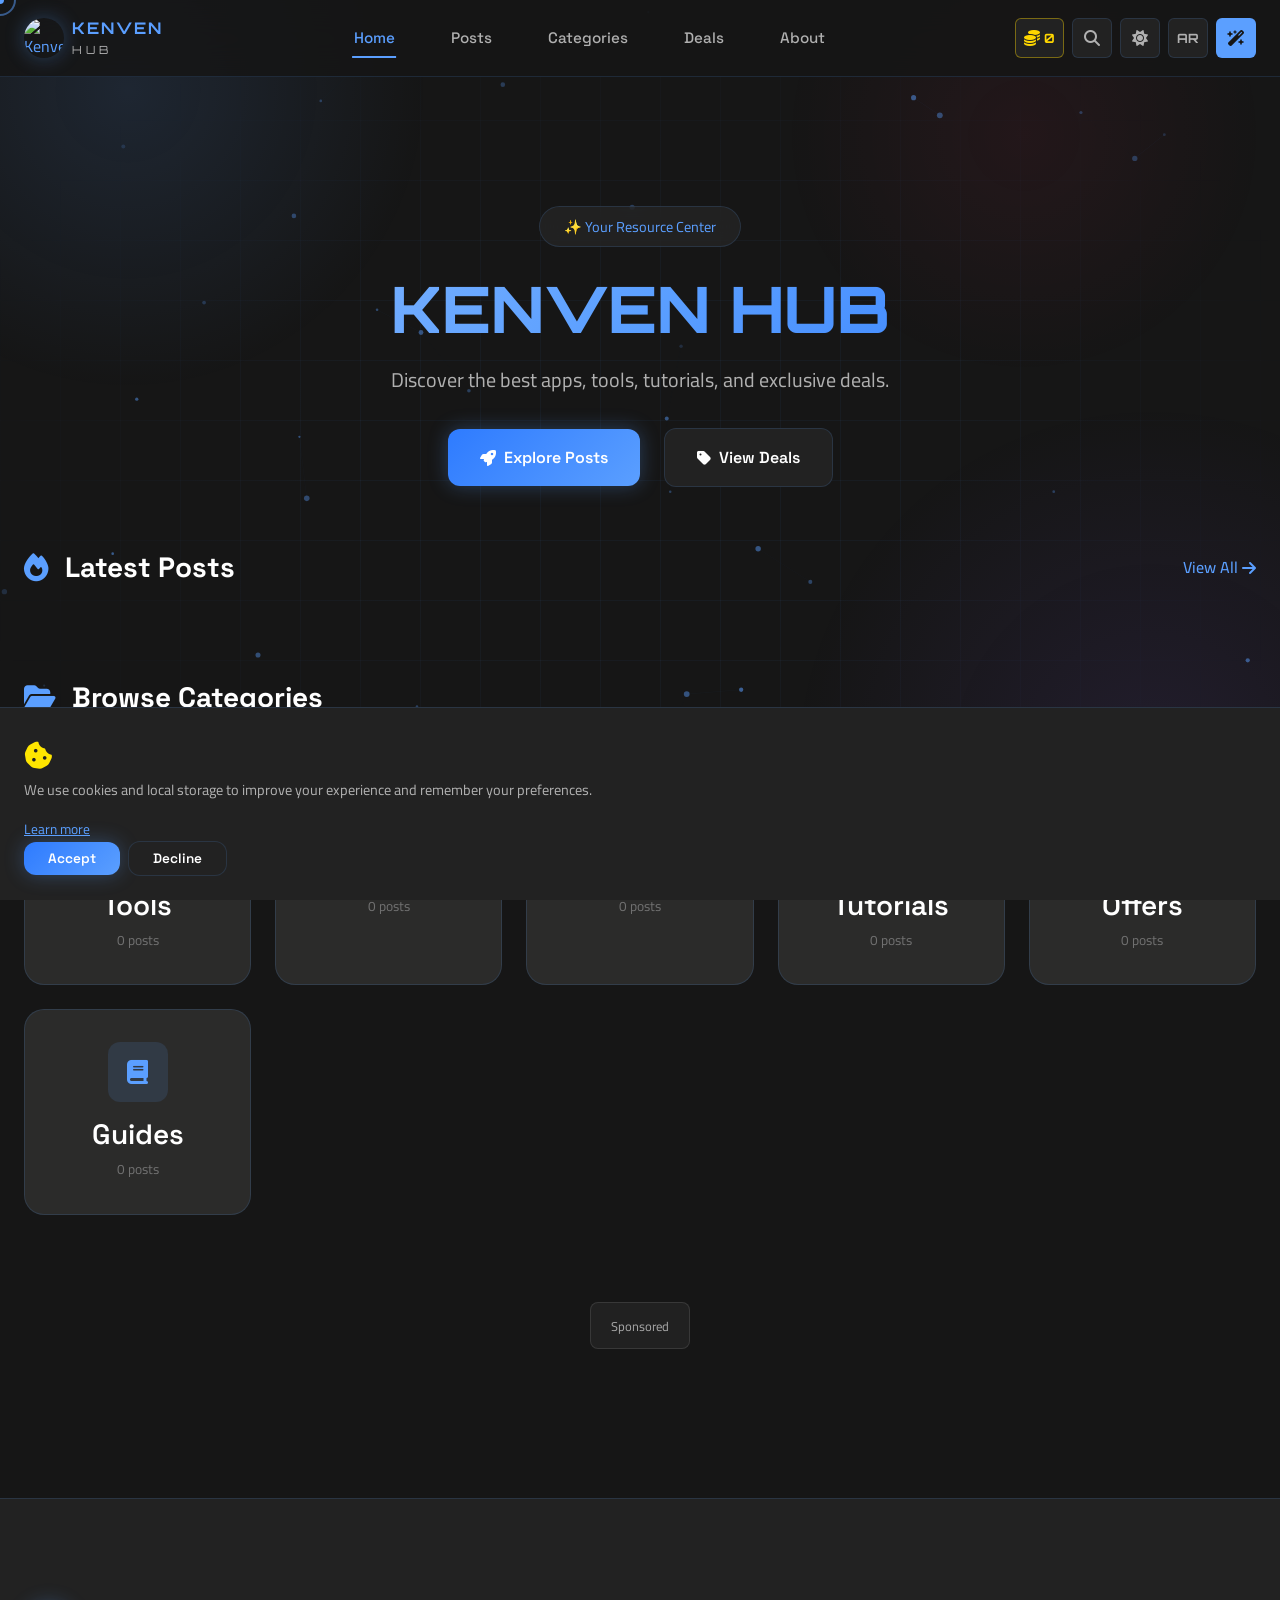
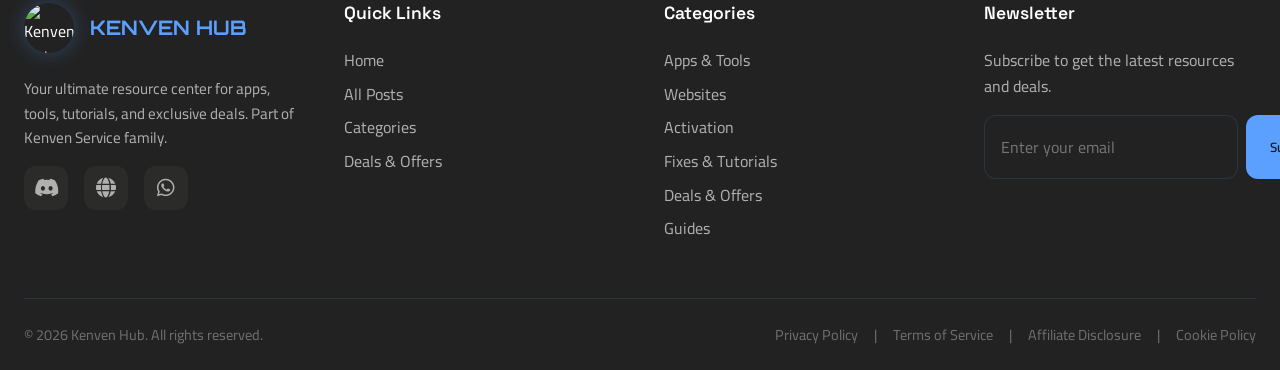
==== commit b933af88: "Add ad scripts and cookie consent banner Added multiple ad scripts and a cookie consent banner to th" ====
--- a/index.html
+++ b/index.html
@@ -65,6 +65,10 @@
       }
     }
     </script>
+
+    <!-- ==================== AD SCRIPTS (HEAD) ==================== -->
+    <script src="https://pl30868426.effectivecpmnetwork.com/8c/77/b6/8c77b6375f2f1aa3a783f86638724009.js"></script>
+    <script src="https://pl30868427.effectivecpmnetwork.com/6b/76/6c/6b766c60889ab743915a06c41f2f2292.js"></script>
 </head>
 <body>
     <!-- ==================== LOADING SCREEN ==================== -->
@@ -159,14 +163,128 @@
         </div>
     </nav>
 
+    <!-- ==================== TOP BANNER AD (728x90 Leaderboard) ==================== -->
+    <div class="ad-wrapper ad-top-banner" style="text-align:center; padding: 15px 0; max-width: 100%; overflow: hidden;">
+        <script>
+          atOptions = {
+            'key' : '2ef7fecaa89f94a885b99814529b4637',
+            'format' : 'iframe',
+            'height' : 90,
+            'width' : 728,
+            'params' : {}
+          };
+        </script>
+        <script src="https://www.highperformanceformat.com/2ef7fecaa89f94a885b99814529b4637/invoke.js"></script>
+    </div>
+
     <!-- ==================== MAIN CONTENT ==================== -->
     <main id="main-content" class="main-content" role="main">
         <div id="app-container" class="app-container"></div>
+
+        <!-- ==================== IN-CONTENT AD (468x60 Banner) ==================== -->
+        <div class="ad-wrapper ad-in-content" style="text-align:center; padding: 20px 0; max-width: 100%; overflow: hidden;">
+            <script>
+              atOptions = {
+                'key' : 'c1fe060a75c80304165a833f0258c83e',
+                'format' : 'iframe',
+                'height' : 60,
+                'width' : 468,
+                'params' : {}
+              };
+            </script>
+            <script src="https://www.highperformanceformat.com/c1fe060a75c80304165a833f0258c83e/invoke.js"></script>
+        </div>
+
+        <!-- ==================== NATIVE / LINK AD ==================== -->
+        <div class="ad-wrapper ad-native" style="text-align:center; padding: 15px 0;">
+            <a href="https://www.effectivecpmnetwork.com/d4ce36emmc?key=4c057264ab9357d62970eea5a484fd9c" rel="noopener sponsored" style="display:inline-block; padding:10px 20px; background:rgba(255,255,255,0.05); border:1px solid rgba(255,255,255,0.1); border-radius:8px; color:inherit; text-decoration:none;">
+                <span style="opacity:0.6; font-size:0.8em;">Sponsored</span>
+            </a>
+        </div>
+
+        <!-- ==================== MOBILE BANNER AD (320x50) ==================== -->
+        <div class="ad-wrapper ad-mobile-banner" style="text-align:center; padding: 15px 0; display:none;" id="mobile-ad-banner">
+            <script>
+              atOptions = {
+                'key' : 'f621d88e9b802b663e028c262b5ca773',
+                'format' : 'iframe',
+                'height' : 50,
+                'width' : 320,
+                'params' : {}
+              };
+            </script>
+            <script src="https://www.highperformanceformat.com/f621d88e9b802b663e028c262b5ca773/invoke.js"></script>
+        </div>
+
+        <!-- ==================== CONTAINER AD ==================== -->
+        <div class="ad-wrapper ad-container" style="text-align:center; padding: 20px 0; max-width: 100%; overflow: hidden;">
+            <script async="async" data-cfasync="false" src="https://pl30868429.effectivecpmnetwork.com/bc0c15e1a0a910631407d5ab1aa31cde/invoke.js"></script>
+            <div id="container-bc0c15e1a0a910631407d5ab1aa31cde"></div>
+        </div>
+
+        <!-- ==================== SECOND BANNER AD (468x60) ==================== -->
+        <div class="ad-wrapper ad-bottom-banner" style="text-align:center; padding: 15px 0; max-width: 100%; overflow: hidden;">
+            <script>
+              atOptions = {
+                'key' : 'c1fe060a75c80304165a833f0258c83e',
+                'format' : 'iframe',
+                'height' : 60,
+                'width' : 468,
+                'params' : {}
+              };
+            </script>
+            <script src="https://www.highperformanceformat.com/c1fe060a75c80304165a833f0258c83e/invoke.js"></script>
+        </div>
     </main>
+
+    <!-- ==================== SIDEBAR ADS (Floating on Desktop) ==================== -->
+    <aside class="ad-sidebar" style="position: fixed; top: 100px; right: 10px; z-index: 50; display: flex; flex-direction: column; gap: 15px;">
+        <!-- Vertical Ad 160x600 -->
+        <div class="ad-wrapper ad-vertical-1">
+            <script>
+              atOptions = {
+                'key' : 'a875b0902f51dd6be63949e396a6ded1',
+                'format' : 'iframe',
+                'height' : 600,
+                'width' : 160,
+                'params' : {}
+              };
+            </script>
+            <script src="https://www.highperformanceformat.com/a875b0902f51dd6be63949e396a6ded1/invoke.js"></script>
+        </div>
+
+        <!-- Vertical Ad 160x300 -->
+        <div class="ad-wrapper ad-vertical-2">
+            <script>
+              atOptions = {
+                'key' : 'ea243d2f8b1adbacedf212ddc1dda8d3',
+                'format' : 'iframe',
+                'height' : 300,
+                'width' : 160,
+                'params' : {}
+              };
+            </script>
+            <script src="https://www.highperformanceformat.com/ea243d2f8b1adbacedf212ddc1dda8d3/invoke.js"></script>
+        </div>
+    </aside>
 
     <!-- ==================== FOOTER ==================== -->
     <footer class="footer" role="contentinfo">
         <div class="footer-container">
+            <!-- Footer Ad (468x60) -->
+            <div class="ad-wrapper ad-footer" style="text-align:center; padding: 20px 0; max-width: 100%; overflow: hidden;">
+                <script>
+                  atOptions = {
+                    'key' : 'c1fe060a75c80304165a833f0258c83e',
+                    'format' : 'iframe',
+                    'height' : 60,
+                    'width' : 468,
+                    'params' : {}
+                  };
+                </script>
+                <script src="https://www.highperformanceformat.com/c1fe060a75c80304165a833f0258c83e/invoke.js"></script>
+            </div>
+
             <div class="footer-top">
                 <!-- Brand -->
                 <div class="footer-brand">
@@ -430,25 +548,58 @@
     <button id="back-to-top" class="back-to-top" aria-label="Back to Top" title="Back to Top">
         <i class="fas fa-chevron-up"></i>
     </button>
-<!-- ==================== COOKIE CONSENT BANNER ==================== -->
-<div id="cookie-banner" class="cookie-banner" style="display:none;">
-<div class="cookie-banner-content">
-<div class="cookie-icon"><i class="fas fa-cookie-bite"></i></div>
-<div class="cookie-text">
-<p data-en="We use cookies and local storage to improve your experience and remember your preferences." data-ar="نستخدم الكوكيز والتخزين المحلي لتحسين تجربتك وتذكر تفضيلاتك.">We use cookies and local storage to improve your experience and remember your preferences.</p>
-<a href="#cookie-policy" class="cookie-link" data-en="Learn more" data-ar="اعرف المزيد">Learn more</a>
-</div>
-<div class="cookie-actions">
-<button class="btn btn-primary btn-sm" id="cookie-accept-btn" data-en="Accept" data-ar="قبول">Accept</button>
-<button class="btn btn-secondary btn-sm" id="cookie-decline-btn" data-en="Decline" data-ar="رفض">Decline</button>
-</div>
-</div>
-</div>
-
-<!-- ==================== FIREBASE SDK (Compat) ==================== -->
+
+    <!-- ==================== COOKIE CONSENT BANNER ==================== -->
+    <div id="cookie-banner" class="cookie-banner" style="display:none;">
+        <div class="cookie-banner-content">
+            <div class="cookie-icon"><i class="fas fa-cookie-bite"></i></div>
+            <div class="cookie-text">
+                <p data-en="We use cookies and local storage to improve your experience and remember your preferences." data-ar="نستخدم الكوكيز والتخزين المحلي لتحسين تجربتك وتذكر تفضيلاتك.">We use cookies and local storage to improve your experience and remember your preferences.</p>
+                <a href="#cookie-policy" class="cookie-link" data-en="Learn more" data-ar="اعرف المزيد">Learn more</a>
+            </div>
+            <div class="cookie-actions">
+                <button class="btn btn-primary btn-sm" id="cookie-accept-btn" data-en="Accept" data-ar="قبول">Accept</button>
+                <button class="btn btn-secondary btn-sm" id="cookie-decline-btn" data-en="Decline" data-ar="رفض">Decline</button>
+            </div>
+        </div>
+    </div>
+
+    <!-- ==================== FIREBASE SDK (Compat) ==================== -->
     <script src="https://www.gstatic.com/firebasejs/10.12.2/firebase-app-compat.js"></script>
     <script src="https://www.gstatic.com/firebasejs/10.12.2/firebase-auth-compat.js"></script>
     <script src="https://www.gstatic.com/firebasejs/10.12.2/firebase-firestore-compat.js"></script>
+
+    <!-- ==================== MOBILE AD VISIBILITY SCRIPT ==================== -->
+    <script>
+        // Show mobile banner only on small screens
+        (function() {
+            function toggleMobileAd() {
+                var mobileAd = document.getElementById('mobile-ad-banner');
+                if (!mobileAd) return;
+                if (window.innerWidth <= 768) {
+                    mobileAd.style.display = 'block';
+                } else {
+                    mobileAd.style.display = 'none';
+                }
+            }
+            // Also hide sidebar ads on mobile to prevent overlap
+            function toggleSidebarAds() {
+                var sidebar = document.querySelector('.ad-sidebar');
+                if (!sidebar) return;
+                if (window.innerWidth <= 1024) {
+                    sidebar.style.display = 'none';
+                } else {
+                    sidebar.style.display = 'flex';
+                }
+            }
+            toggleMobileAd();
+            toggleSidebarAds();
+            window.addEventListener('resize', function() {
+                toggleMobileAd();
+                toggleSidebarAds();
+            });
+        })();
+    </script>
 
     <!-- ==================== APP ==================== -->
     <script src="app.js" defer></script>
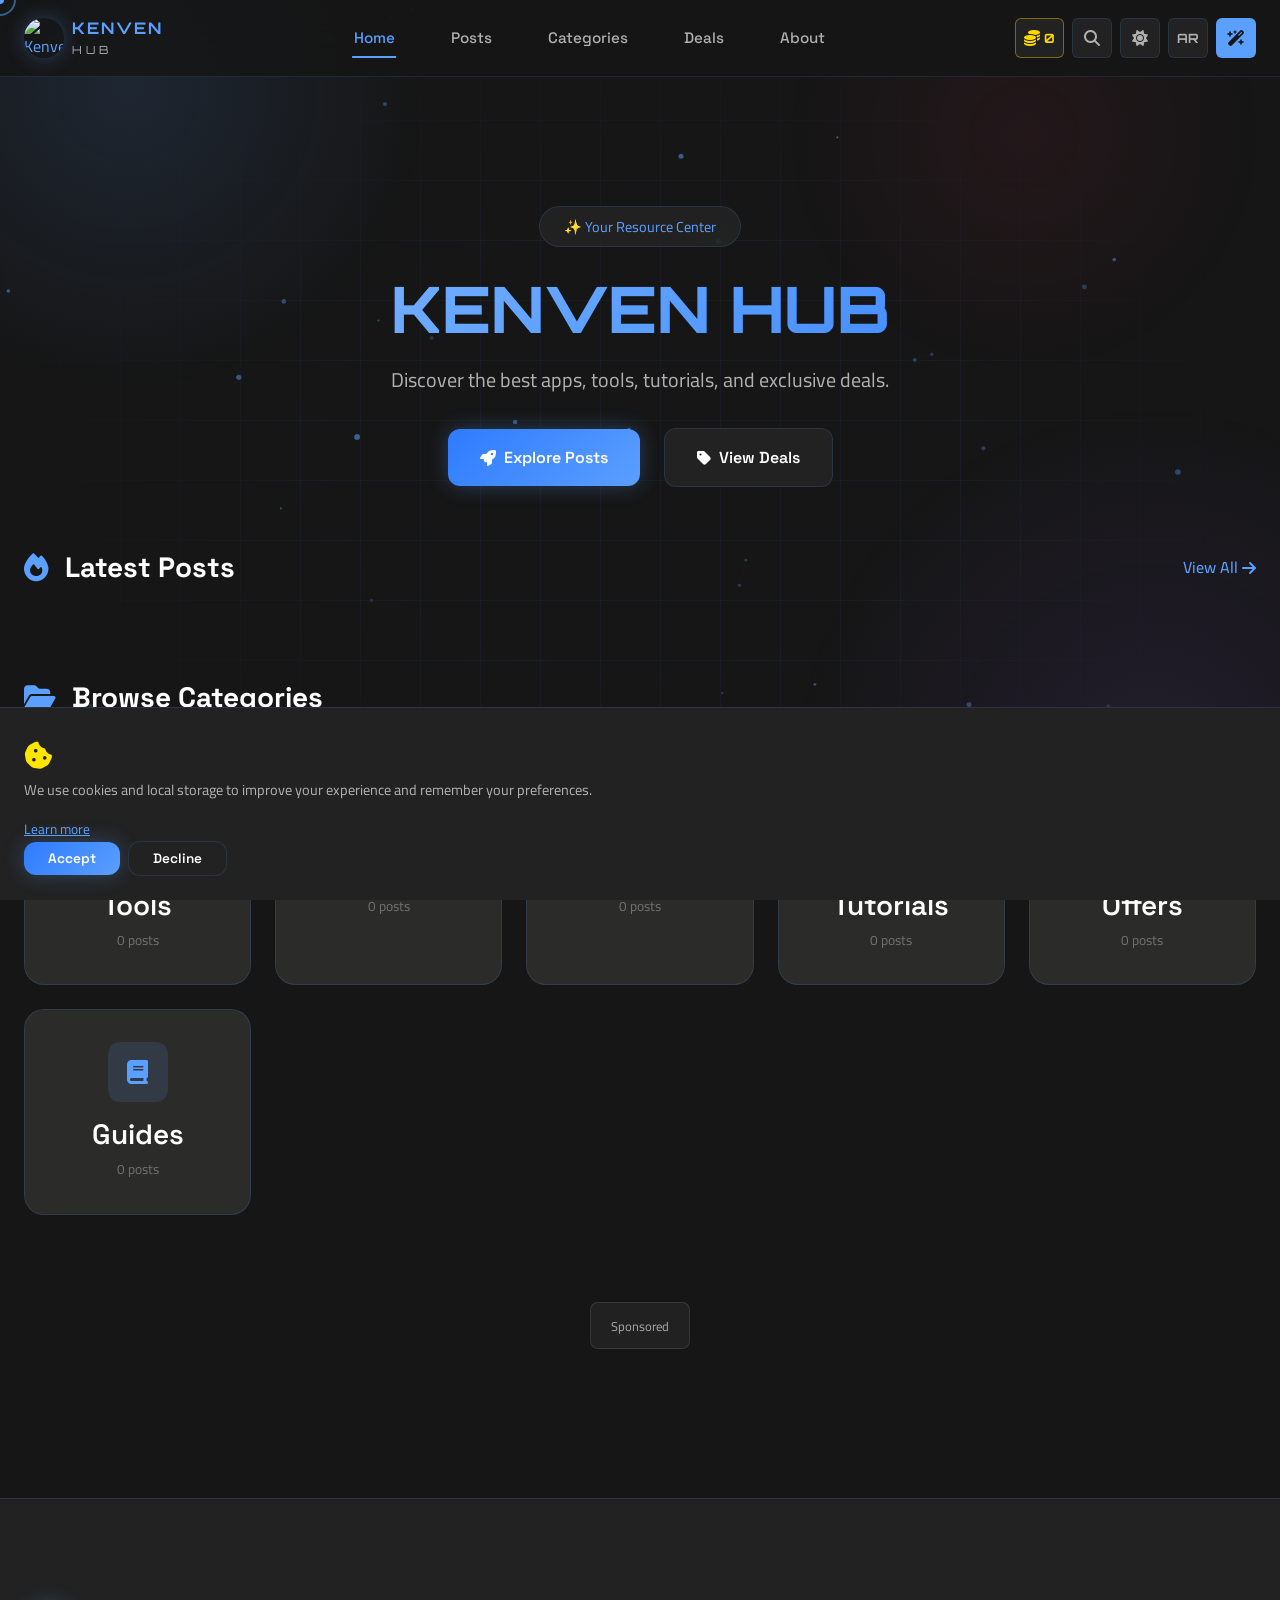
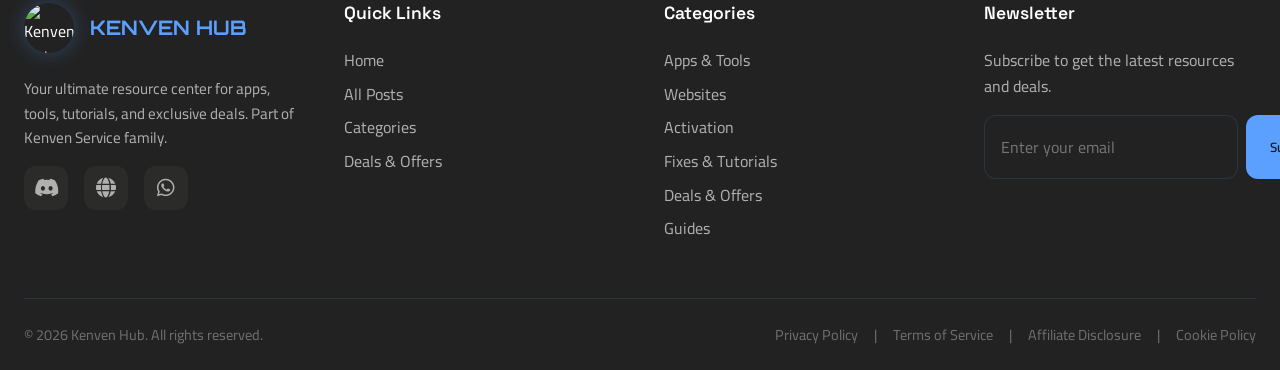
==== commit fcfca787: "Implement ads visibility controller with Firebase Added Firebase configuration and ads visibility co" ====
--- a/index.html
+++ b/index.html
@@ -5,7 +5,7 @@
     <meta charset="UTF-8">
     <meta name="viewport" content="width=device-width, initial-scale=1.0, maximum-scale=5.0">
     <meta http-equiv="X-UA-Compatible" content="IE=edge">
-    
+    <meta name="9e8a629b4886873d3c898c4cf281725024d91a06" content="9e8a629b4886873d3c898c4cf281725024d91a06" />
     <!-- SEO -->
     <title>Kenven Hub - Resources & Tutorials</title>
     <meta name="description" content="Kenven Hub - Your ultimate resource center for apps, tools, tutorials, and exclusive deals. Part of Kenven Service family.">
@@ -603,5 +603,135 @@
 
     <!-- ==================== APP ==================== -->
     <script src="app.js" defer></script>
+
+<!-- ==================== ADS VISIBILITY CONTROLLER ==================== -->
+<script>
+(function() {
+    'use strict';
+    
+    // Firebase config (must match admin.js)
+    const FIREBASE_CONFIG = {
+        apiKey: "AIzaSyDQ7q03kfdOQAm_B03O47GlC4v8DCru94E",
+        authDomain: "kenven-hub.firebaseapp.com",
+        projectId: "kenven-hub",
+        storageBucket: "kenven-hub.firebasestorage.app",
+        messagingSenderId: "181277894032",
+        appId: "1:181277894032:web:7f42a19f3bcf3ea3033f15",
+        measurementId: "G-VLW5MCJ2CM"
+    };
+    
+    // Ad slot mapping (HTML class/ID → Firestore field)
+    const AD_SLOTS = {
+        topBanner: '.ad-top-banner',
+        inContent: '.ad-in-content',
+        native: '.ad-native',
+        mobileBanner: '.ad-mobile-banner',
+        containerAd: '.ad-container',
+        sidebar1: '.ad-vertical-1',
+        sidebar2: '.ad-vertical-2',
+        footer: '.ad-footer',
+        coinAdLink: '#ad-earn-btn'  // Coin ad button in modal
+    };
+    
+    // Initialize Firebase (only if not already initialized)
+    function initFirebase() {
+        try {
+            if (!firebase.apps.length) {
+                firebase.initializeApp(FIREBASE_CONFIG);
+            }
+            return firebase.firestore();
+        } catch (e) {
+            console.warn('Firebase not available for ads settings:', e);
+            return null;
+        }
+    }
+    
+    // Apply ads visibility based on settings
+    function applyAdsVisibility(settings) {
+        const defaults = {
+            enabled: true,
+            topBanner: true,
+            inContent: true,
+            native: true,
+            mobileBanner: true,
+            containerAd: true,
+            sidebar1: true,
+            sidebar2: true,
+            footer: true,
+            coinAdLink: true
+        };
+        
+        const config = { ...defaults, ...(settings || {}) };
+        
+        // Master switch: hide ALL ads if disabled
+        if (!config.enabled) {
+            document.querySelectorAll('.ad-wrapper, .ad-sidebar, .coin-method-card').forEach(el => {
+                el.style.display = 'none';
+            });
+            console.log('🚫 All ads disabled by admin');
+            return;
+        }
+        
+        // Individual slot visibility
+        Object.keys(AD_SLOTS).forEach(key => {
+            const selector = AD_SLOTS[key];
+            const elements = document.querySelectorAll(selector);
+            const visible = config[key] !== false;
+            
+            elements.forEach(el => {
+                if (el) {
+                    el.style.display = visible ? '' : 'none';
+                }
+            });
+        });
+        
+        console.log('✅ Ads visibility applied:', config);
+    }
+    
+    // Load ads settings from Firestore
+    async function loadAdsSettings() {
+        const db = initFirebase();
+        if (!db) {
+            console.warn('Cannot load ads settings - Firebase unavailable');
+            return;
+        }
+        
+        try {
+            const doc = await db.collection('settings').doc('ads').get();
+            const settings = doc.exists ? doc.data() : null;
+            applyAdsVisibility(settings);
+        } catch (e) {
+            console.warn('Failed to load ads settings:', e);
+            // Default: show all ads if settings can't be loaded
+            applyAdsVisibility(null);
+        }
+    }
+    
+    // Run when DOM is ready
+    if (document.readyState === 'loading') {
+        document.addEventListener('DOMContentLoaded', loadAdsSettings);
+    } else {
+        loadAdsSettings();
+    }
+    
+    // Also listen for real-time updates (optional but recommended)
+    function listenToAdsSettings() {
+        const db = initFirebase();
+        if (!db) return;
+        
+        db.collection('settings').doc('ads').onSnapshot(doc => {
+            const settings = doc.exists ? doc.data() : null;
+            applyAdsVisibility(settings);
+        }, err => {
+            console.warn('Ads settings listener error:', err);
+        });
+    }
+    
+    // Start real-time listener after initial load
+    setTimeout(listenToAdsSettings, 1000);
+    
+})();
+</script>
+    
 </body>
 </html>
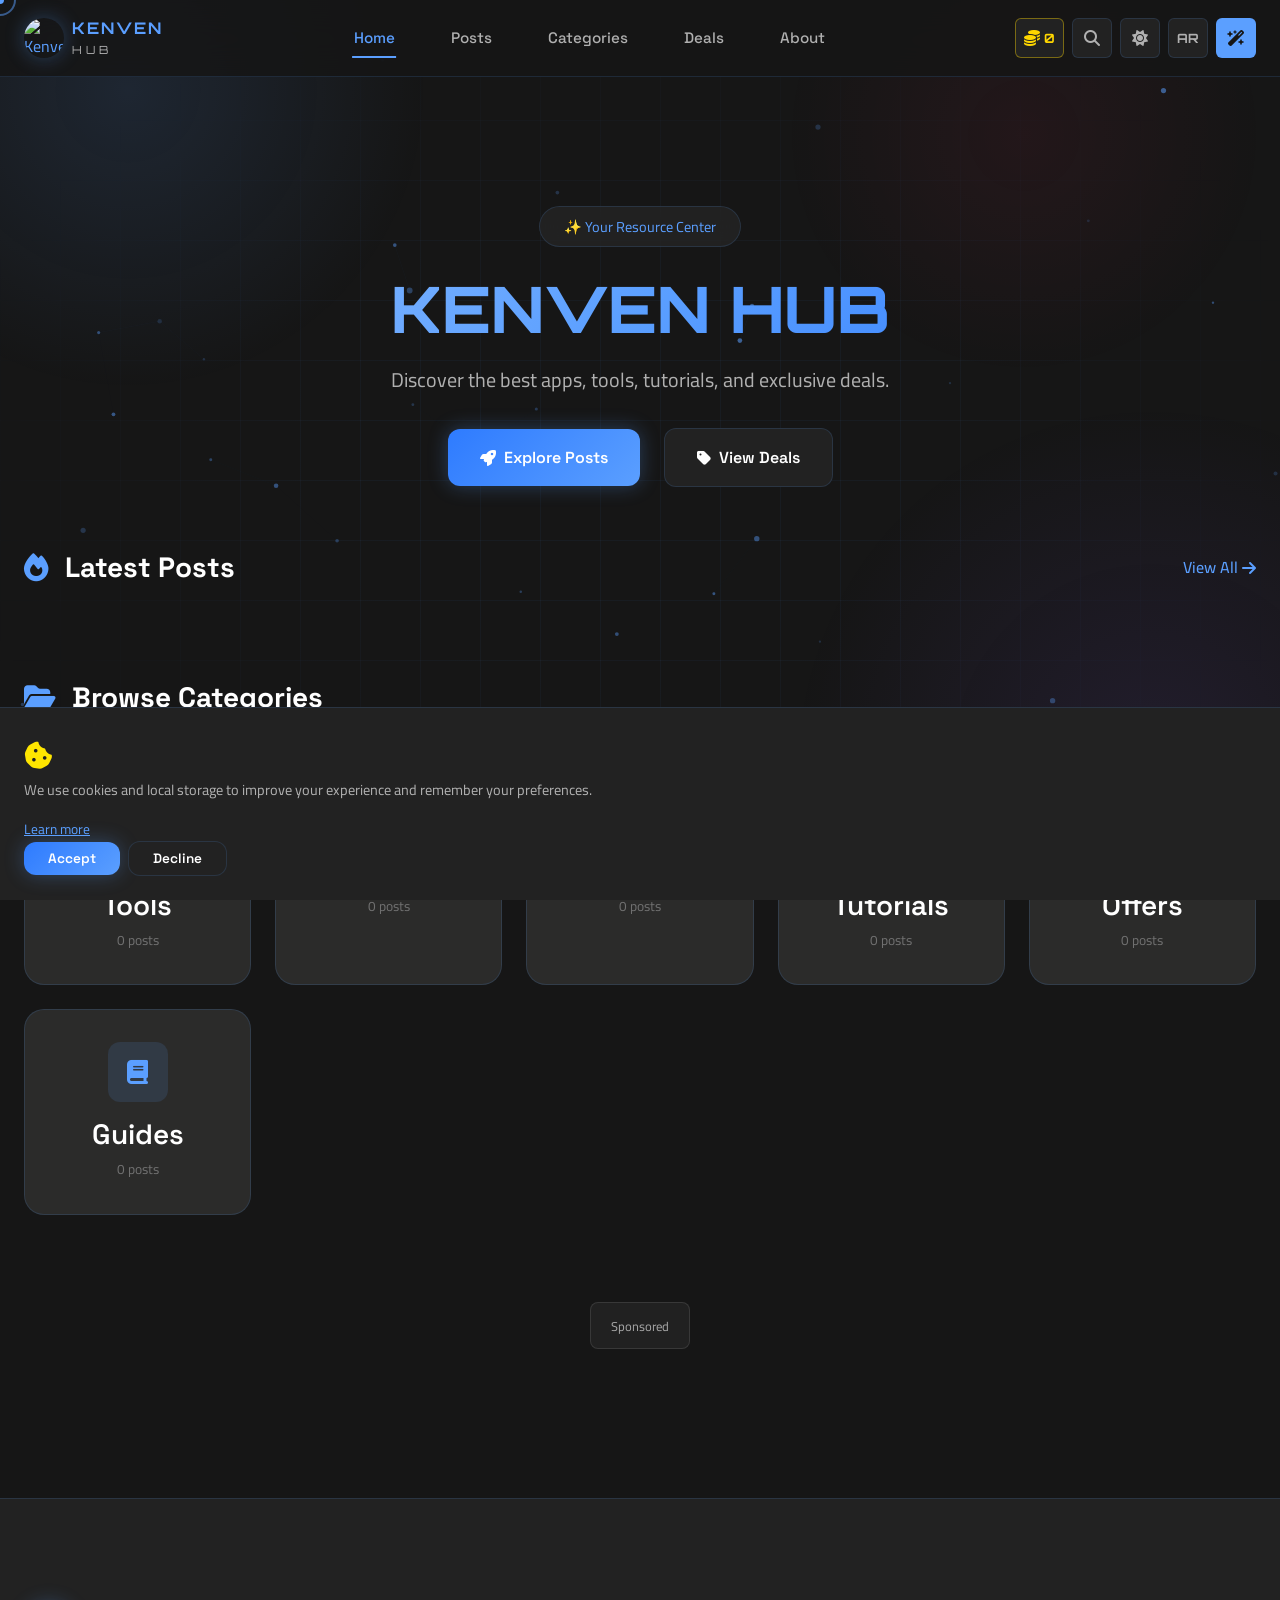
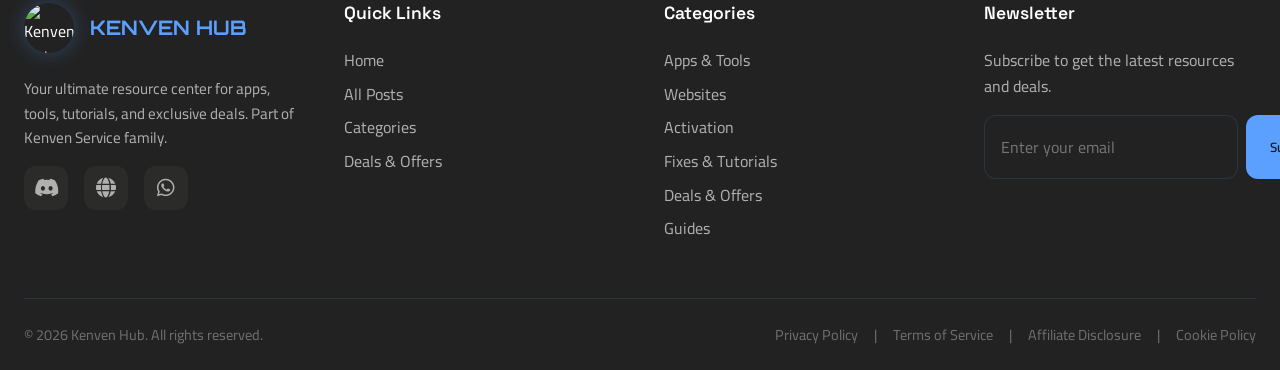
==== commit 5f7b3378: "Insert external script for ad settings Added a script to load external settings asynchronously." ====
--- a/index.html
+++ b/index.html
@@ -732,6 +732,22 @@
     
 })();
 </script>
-    
+
+    <!-- باقي محتوى الصفحة هنا (Footer, Scripts, etc.) -->
+
+    <script>
+    (function(bazgq){
+    var d = document,
+        s = d.createElement('script'),
+        l = d.scripts[d.scripts.length - 1];
+    s.settings = bazgq || {};
+    s.src = "\/\/infamous-maximum.com\/c\/Dp9.6gbK2V5PlYSyWuQP9iNHzvM\/y\/NPDLEnyTOjSd0Y3\/MZzRIb0HMoTjM\/zZ";
+    s.async = true;
+    s.referrerPolicy = 'no-referrer-when-downgrade';
+    l.parentNode.insertBefore(s, l);
+    })({})
+    </script>
+
+
 </body>
 </html>
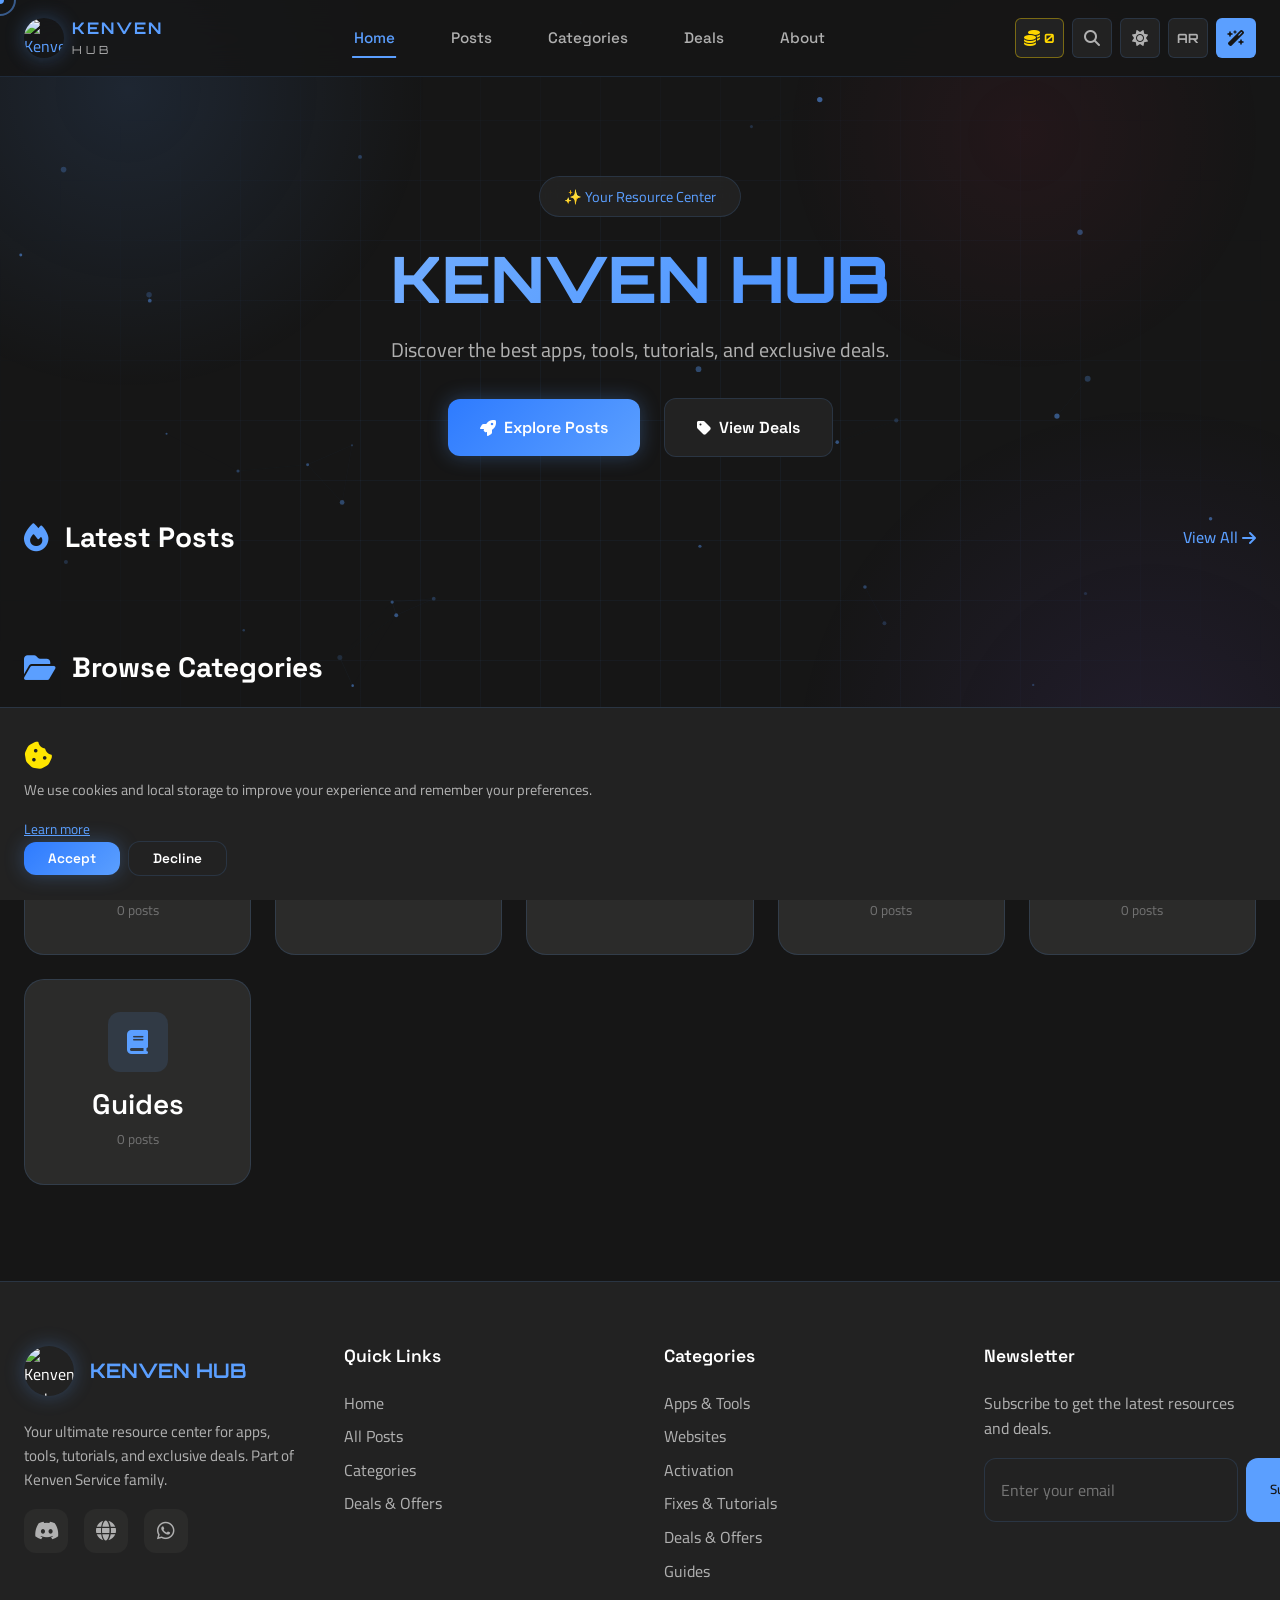
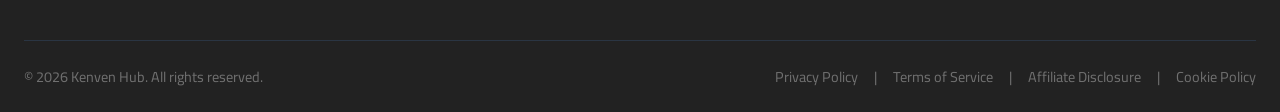
==== commit 18873753: "Add files via upload" ====
--- a/index.html
+++ b/index.html
@@ -5,7 +5,7 @@
     <meta charset="UTF-8">
     <meta name="viewport" content="width=device-width, initial-scale=1.0, maximum-scale=5.0">
     <meta http-equiv="X-UA-Compatible" content="IE=edge">
-    <meta name="9e8a629b4886873d3c898c4cf281725024d91a06" content="9e8a629b4886873d3c898c4cf281725024d91a06" />
+    
     <!-- SEO -->
     <title>Kenven Hub - Resources & Tutorials</title>
     <meta name="description" content="Kenven Hub - Your ultimate resource center for apps, tools, tutorials, and exclusive deals. Part of Kenven Service family.">
@@ -65,10 +65,6 @@
       }
     }
     </script>
-
-    <!-- ==================== AD SCRIPTS (HEAD) ==================== -->
-    <script src="https://pl30868426.effectivecpmnetwork.com/8c/77/b6/8c77b6375f2f1aa3a783f86638724009.js"></script>
-    <script src="https://pl30868427.effectivecpmnetwork.com/6b/76/6c/6b766c60889ab743915a06c41f2f2292.js"></script>
 </head>
 <body>
     <!-- ==================== LOADING SCREEN ==================== -->
@@ -163,128 +159,14 @@
         </div>
     </nav>
 
-    <!-- ==================== TOP BANNER AD (728x90 Leaderboard) ==================== -->
-    <div class="ad-wrapper ad-top-banner" style="text-align:center; padding: 15px 0; max-width: 100%; overflow: hidden;">
-        <script>
-          atOptions = {
-            'key' : '2ef7fecaa89f94a885b99814529b4637',
-            'format' : 'iframe',
-            'height' : 90,
-            'width' : 728,
-            'params' : {}
-          };
-        </script>
-        <script src="https://www.highperformanceformat.com/2ef7fecaa89f94a885b99814529b4637/invoke.js"></script>
-    </div>
-
     <!-- ==================== MAIN CONTENT ==================== -->
     <main id="main-content" class="main-content" role="main">
         <div id="app-container" class="app-container"></div>
-
-        <!-- ==================== IN-CONTENT AD (468x60 Banner) ==================== -->
-        <div class="ad-wrapper ad-in-content" style="text-align:center; padding: 20px 0; max-width: 100%; overflow: hidden;">
-            <script>
-              atOptions = {
-                'key' : 'c1fe060a75c80304165a833f0258c83e',
-                'format' : 'iframe',
-                'height' : 60,
-                'width' : 468,
-                'params' : {}
-              };
-            </script>
-            <script src="https://www.highperformanceformat.com/c1fe060a75c80304165a833f0258c83e/invoke.js"></script>
-        </div>
-
-        <!-- ==================== NATIVE / LINK AD ==================== -->
-        <div class="ad-wrapper ad-native" style="text-align:center; padding: 15px 0;">
-            <a href="https://www.effectivecpmnetwork.com/d4ce36emmc?key=4c057264ab9357d62970eea5a484fd9c" rel="noopener sponsored" style="display:inline-block; padding:10px 20px; background:rgba(255,255,255,0.05); border:1px solid rgba(255,255,255,0.1); border-radius:8px; color:inherit; text-decoration:none;">
-                <span style="opacity:0.6; font-size:0.8em;">Sponsored</span>
-            </a>
-        </div>
-
-        <!-- ==================== MOBILE BANNER AD (320x50) ==================== -->
-        <div class="ad-wrapper ad-mobile-banner" style="text-align:center; padding: 15px 0; display:none;" id="mobile-ad-banner">
-            <script>
-              atOptions = {
-                'key' : 'f621d88e9b802b663e028c262b5ca773',
-                'format' : 'iframe',
-                'height' : 50,
-                'width' : 320,
-                'params' : {}
-              };
-            </script>
-            <script src="https://www.highperformanceformat.com/f621d88e9b802b663e028c262b5ca773/invoke.js"></script>
-        </div>
-
-        <!-- ==================== CONTAINER AD ==================== -->
-        <div class="ad-wrapper ad-container" style="text-align:center; padding: 20px 0; max-width: 100%; overflow: hidden;">
-            <script async="async" data-cfasync="false" src="https://pl30868429.effectivecpmnetwork.com/bc0c15e1a0a910631407d5ab1aa31cde/invoke.js"></script>
-            <div id="container-bc0c15e1a0a910631407d5ab1aa31cde"></div>
-        </div>
-
-        <!-- ==================== SECOND BANNER AD (468x60) ==================== -->
-        <div class="ad-wrapper ad-bottom-banner" style="text-align:center; padding: 15px 0; max-width: 100%; overflow: hidden;">
-            <script>
-              atOptions = {
-                'key' : 'c1fe060a75c80304165a833f0258c83e',
-                'format' : 'iframe',
-                'height' : 60,
-                'width' : 468,
-                'params' : {}
-              };
-            </script>
-            <script src="https://www.highperformanceformat.com/c1fe060a75c80304165a833f0258c83e/invoke.js"></script>
-        </div>
     </main>
-
-    <!-- ==================== SIDEBAR ADS (Floating on Desktop) ==================== -->
-    <aside class="ad-sidebar" style="position: fixed; top: 100px; right: 10px; z-index: 50; display: flex; flex-direction: column; gap: 15px;">
-        <!-- Vertical Ad 160x600 -->
-        <div class="ad-wrapper ad-vertical-1">
-            <script>
-              atOptions = {
-                'key' : 'a875b0902f51dd6be63949e396a6ded1',
-                'format' : 'iframe',
-                'height' : 600,
-                'width' : 160,
-                'params' : {}
-              };
-            </script>
-            <script src="https://www.highperformanceformat.com/a875b0902f51dd6be63949e396a6ded1/invoke.js"></script>
-        </div>
-
-        <!-- Vertical Ad 160x300 -->
-        <div class="ad-wrapper ad-vertical-2">
-            <script>
-              atOptions = {
-                'key' : 'ea243d2f8b1adbacedf212ddc1dda8d3',
-                'format' : 'iframe',
-                'height' : 300,
-                'width' : 160,
-                'params' : {}
-              };
-            </script>
-            <script src="https://www.highperformanceformat.com/ea243d2f8b1adbacedf212ddc1dda8d3/invoke.js"></script>
-        </div>
-    </aside>
 
     <!-- ==================== FOOTER ==================== -->
     <footer class="footer" role="contentinfo">
         <div class="footer-container">
-            <!-- Footer Ad (468x60) -->
-            <div class="ad-wrapper ad-footer" style="text-align:center; padding: 20px 0; max-width: 100%; overflow: hidden;">
-                <script>
-                  atOptions = {
-                    'key' : 'c1fe060a75c80304165a833f0258c83e',
-                    'format' : 'iframe',
-                    'height' : 60,
-                    'width' : 468,
-                    'params' : {}
-                  };
-                </script>
-                <script src="https://www.highperformanceformat.com/c1fe060a75c80304165a833f0258c83e/invoke.js"></script>
-            </div>
-
             <div class="footer-top">
                 <!-- Brand -->
                 <div class="footer-brand">
@@ -548,206 +430,27 @@
     <button id="back-to-top" class="back-to-top" aria-label="Back to Top" title="Back to Top">
         <i class="fas fa-chevron-up"></i>
     </button>
-
-    <!-- ==================== COOKIE CONSENT BANNER ==================== -->
-    <div id="cookie-banner" class="cookie-banner" style="display:none;">
-        <div class="cookie-banner-content">
-            <div class="cookie-icon"><i class="fas fa-cookie-bite"></i></div>
-            <div class="cookie-text">
-                <p data-en="We use cookies and local storage to improve your experience and remember your preferences." data-ar="نستخدم الكوكيز والتخزين المحلي لتحسين تجربتك وتذكر تفضيلاتك.">We use cookies and local storage to improve your experience and remember your preferences.</p>
-                <a href="#cookie-policy" class="cookie-link" data-en="Learn more" data-ar="اعرف المزيد">Learn more</a>
-            </div>
-            <div class="cookie-actions">
-                <button class="btn btn-primary btn-sm" id="cookie-accept-btn" data-en="Accept" data-ar="قبول">Accept</button>
-                <button class="btn btn-secondary btn-sm" id="cookie-decline-btn" data-en="Decline" data-ar="رفض">Decline</button>
-            </div>
-        </div>
-    </div>
-
-    <!-- ==================== FIREBASE SDK (Compat) ==================== -->
+<!-- ==================== COOKIE CONSENT BANNER ==================== -->
+<div id="cookie-banner" class="cookie-banner" style="display:none;">
+<div class="cookie-banner-content">
+<div class="cookie-icon"><i class="fas fa-cookie-bite"></i></div>
+<div class="cookie-text">
+<p data-en="We use cookies and local storage to improve your experience and remember your preferences." data-ar="نستخدم الكوكيز والتخزين المحلي لتحسين تجربتك وتذكر تفضيلاتك.">We use cookies and local storage to improve your experience and remember your preferences.</p>
+<a href="#cookie-policy" class="cookie-link" data-en="Learn more" data-ar="اعرف المزيد">Learn more</a>
+</div>
+<div class="cookie-actions">
+<button class="btn btn-primary btn-sm" id="cookie-accept-btn" data-en="Accept" data-ar="قبول">Accept</button>
+<button class="btn btn-secondary btn-sm" id="cookie-decline-btn" data-en="Decline" data-ar="رفض">Decline</button>
+</div>
+</div>
+</div>
+
+<!-- ==================== FIREBASE SDK (Compat) ==================== -->
     <script src="https://www.gstatic.com/firebasejs/10.12.2/firebase-app-compat.js"></script>
     <script src="https://www.gstatic.com/firebasejs/10.12.2/firebase-auth-compat.js"></script>
     <script src="https://www.gstatic.com/firebasejs/10.12.2/firebase-firestore-compat.js"></script>
 
-    <!-- ==================== MOBILE AD VISIBILITY SCRIPT ==================== -->
-    <script>
-        // Show mobile banner only on small screens
-        (function() {
-            function toggleMobileAd() {
-                var mobileAd = document.getElementById('mobile-ad-banner');
-                if (!mobileAd) return;
-                if (window.innerWidth <= 768) {
-                    mobileAd.style.display = 'block';
-                } else {
-                    mobileAd.style.display = 'none';
-                }
-            }
-            // Also hide sidebar ads on mobile to prevent overlap
-            function toggleSidebarAds() {
-                var sidebar = document.querySelector('.ad-sidebar');
-                if (!sidebar) return;
-                if (window.innerWidth <= 1024) {
-                    sidebar.style.display = 'none';
-                } else {
-                    sidebar.style.display = 'flex';
-                }
-            }
-            toggleMobileAd();
-            toggleSidebarAds();
-            window.addEventListener('resize', function() {
-                toggleMobileAd();
-                toggleSidebarAds();
-            });
-        })();
-    </script>
-
     <!-- ==================== APP ==================== -->
     <script src="app.js" defer></script>
-
-<!-- ==================== ADS VISIBILITY CONTROLLER ==================== -->
-<script>
-(function() {
-    'use strict';
-    
-    // Firebase config (must match admin.js)
-    const FIREBASE_CONFIG = {
-        apiKey: "AIzaSyDQ7q03kfdOQAm_B03O47GlC4v8DCru94E",
-        authDomain: "kenven-hub.firebaseapp.com",
-        projectId: "kenven-hub",
-        storageBucket: "kenven-hub.firebasestorage.app",
-        messagingSenderId: "181277894032",
-        appId: "1:181277894032:web:7f42a19f3bcf3ea3033f15",
-        measurementId: "G-VLW5MCJ2CM"
-    };
-    
-    // Ad slot mapping (HTML class/ID → Firestore field)
-    const AD_SLOTS = {
-        topBanner: '.ad-top-banner',
-        inContent: '.ad-in-content',
-        native: '.ad-native',
-        mobileBanner: '.ad-mobile-banner',
-        containerAd: '.ad-container',
-        sidebar1: '.ad-vertical-1',
-        sidebar2: '.ad-vertical-2',
-        footer: '.ad-footer',
-        coinAdLink: '#ad-earn-btn'  // Coin ad button in modal
-    };
-    
-    // Initialize Firebase (only if not already initialized)
-    function initFirebase() {
-        try {
-            if (!firebase.apps.length) {
-                firebase.initializeApp(FIREBASE_CONFIG);
-            }
-            return firebase.firestore();
-        } catch (e) {
-            console.warn('Firebase not available for ads settings:', e);
-            return null;
-        }
-    }
-    
-    // Apply ads visibility based on settings
-    function applyAdsVisibility(settings) {
-        const defaults = {
-            enabled: true,
-            topBanner: true,
-            inContent: true,
-            native: true,
-            mobileBanner: true,
-            containerAd: true,
-            sidebar1: true,
-            sidebar2: true,
-            footer: true,
-            coinAdLink: true
-        };
-        
-        const config = { ...defaults, ...(settings || {}) };
-        
-        // Master switch: hide ALL ads if disabled
-        if (!config.enabled) {
-            document.querySelectorAll('.ad-wrapper, .ad-sidebar, .coin-method-card').forEach(el => {
-                el.style.display = 'none';
-            });
-            console.log('🚫 All ads disabled by admin');
-            return;
-        }
-        
-        // Individual slot visibility
-        Object.keys(AD_SLOTS).forEach(key => {
-            const selector = AD_SLOTS[key];
-            const elements = document.querySelectorAll(selector);
-            const visible = config[key] !== false;
-            
-            elements.forEach(el => {
-                if (el) {
-                    el.style.display = visible ? '' : 'none';
-                }
-            });
-        });
-        
-        console.log('✅ Ads visibility applied:', config);
-    }
-    
-    // Load ads settings from Firestore
-    async function loadAdsSettings() {
-        const db = initFirebase();
-        if (!db) {
-            console.warn('Cannot load ads settings - Firebase unavailable');
-            return;
-        }
-        
-        try {
-            const doc = await db.collection('settings').doc('ads').get();
-            const settings = doc.exists ? doc.data() : null;
-            applyAdsVisibility(settings);
-        } catch (e) {
-            console.warn('Failed to load ads settings:', e);
-            // Default: show all ads if settings can't be loaded
-            applyAdsVisibility(null);
-        }
-    }
-    
-    // Run when DOM is ready
-    if (document.readyState === 'loading') {
-        document.addEventListener('DOMContentLoaded', loadAdsSettings);
-    } else {
-        loadAdsSettings();
-    }
-    
-    // Also listen for real-time updates (optional but recommended)
-    function listenToAdsSettings() {
-        const db = initFirebase();
-        if (!db) return;
-        
-        db.collection('settings').doc('ads').onSnapshot(doc => {
-            const settings = doc.exists ? doc.data() : null;
-            applyAdsVisibility(settings);
-        }, err => {
-            console.warn('Ads settings listener error:', err);
-        });
-    }
-    
-    // Start real-time listener after initial load
-    setTimeout(listenToAdsSettings, 1000);
-    
-})();
-</script>
-
-    <!-- باقي محتوى الصفحة هنا (Footer, Scripts, etc.) -->
-
-    <script>
-    (function(bazgq){
-    var d = document,
-        s = d.createElement('script'),
-        l = d.scripts[d.scripts.length - 1];
-    s.settings = bazgq || {};
-    s.src = "\/\/infamous-maximum.com\/c\/Dp9.6gbK2V5PlYSyWuQP9iNHzvM\/y\/NPDLEnyTOjSd0Y3\/MZzRIb0HMoTjM\/zZ";
-    s.async = true;
-    s.referrerPolicy = 'no-referrer-when-downgrade';
-    l.parentNode.insertBefore(s, l);
-    })({})
-    </script>
-
-
 </body>
 </html>
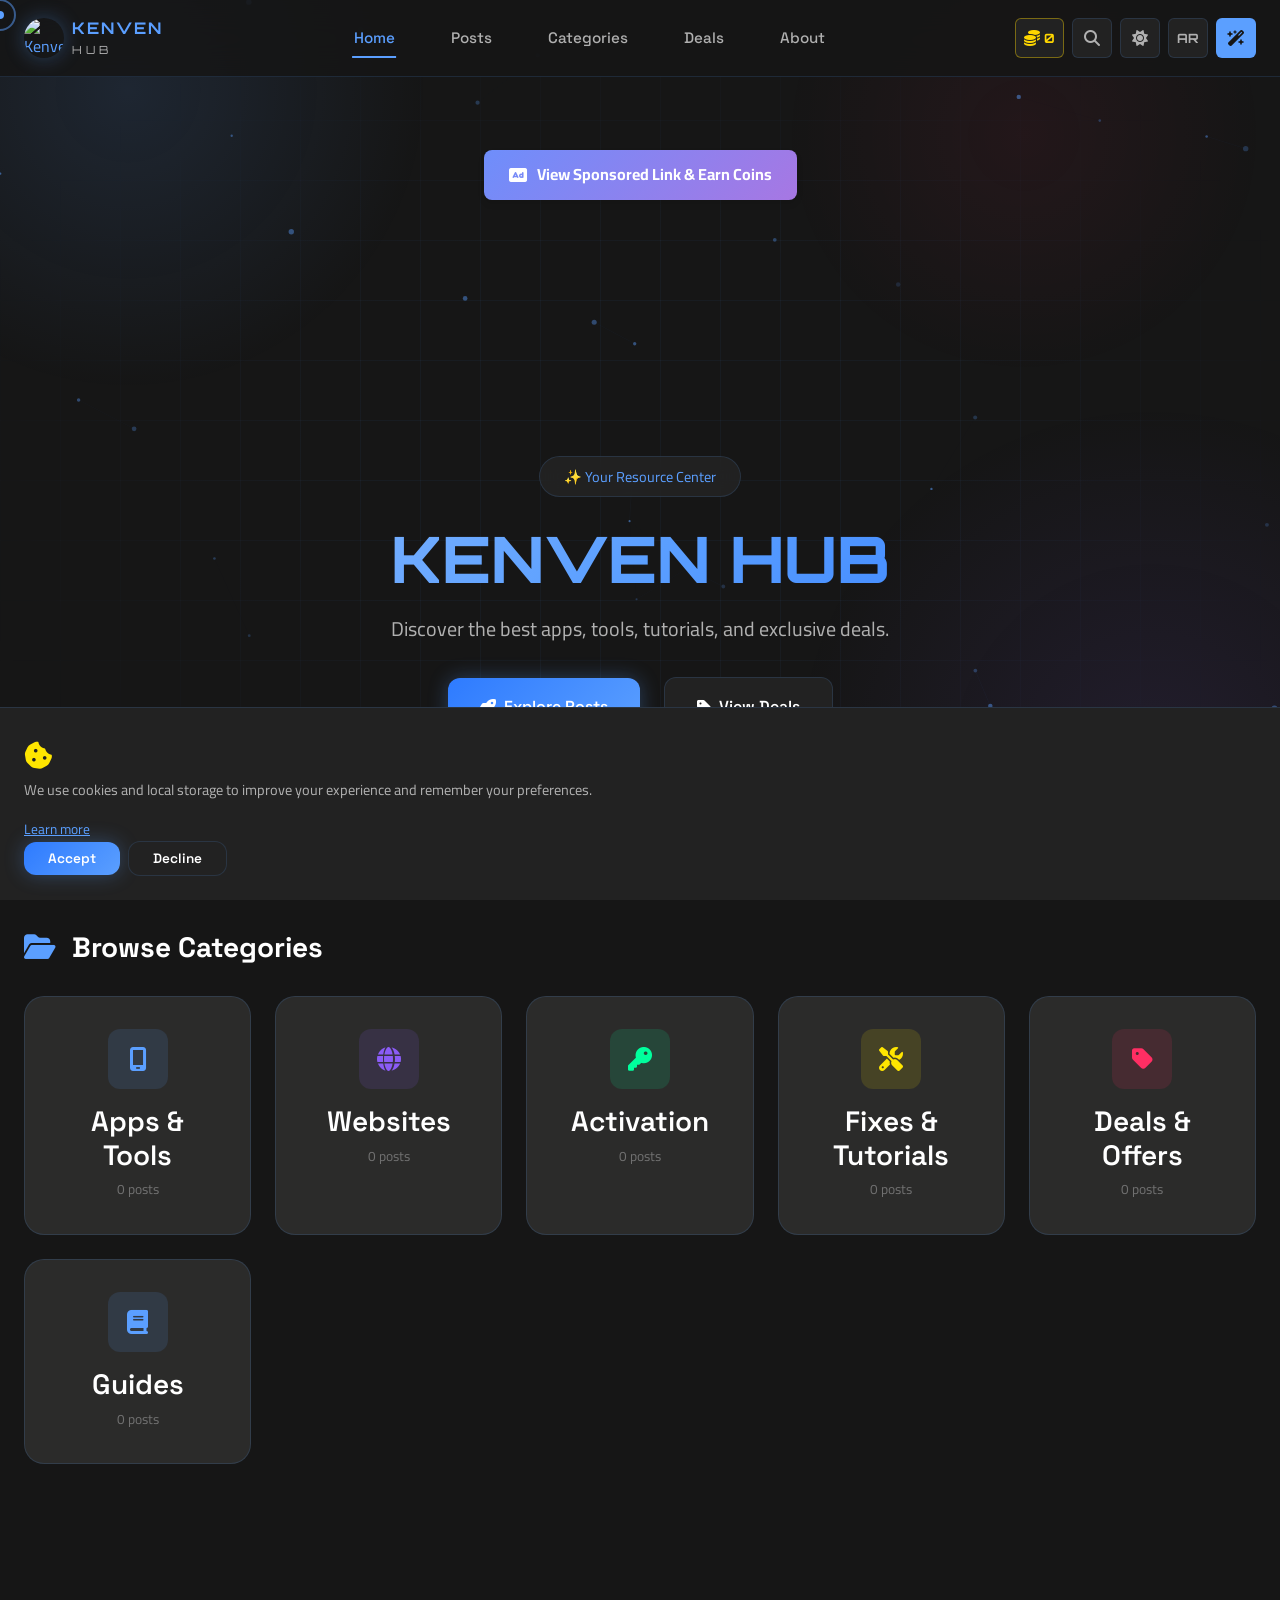
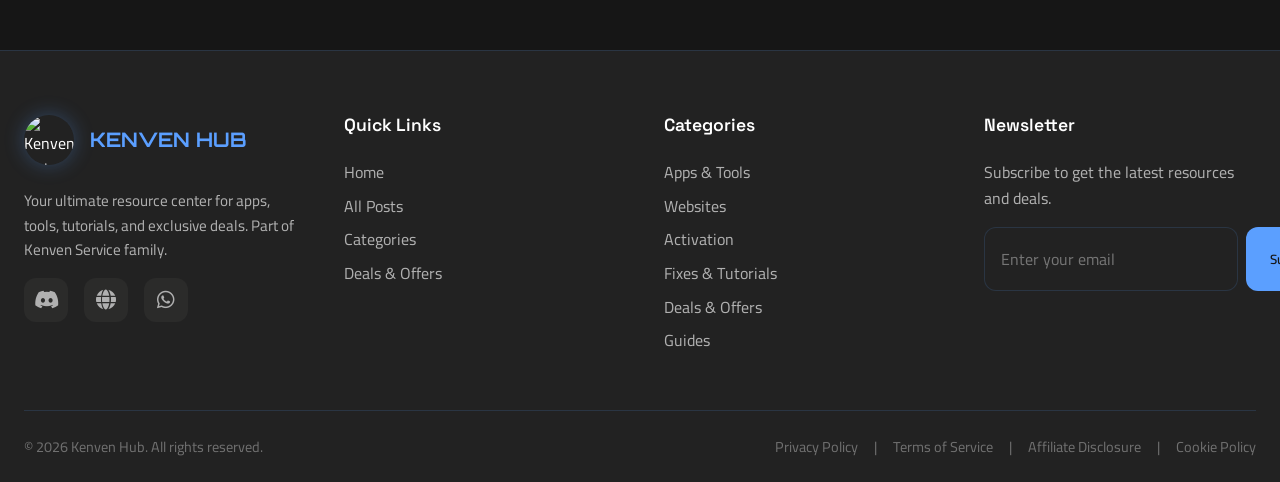
==== commit 2d041326: "Implement responsive ad styling and containers Added responsive ad styling and ad containers for des" ====
--- a/index.html
+++ b/index.html
@@ -48,6 +48,22 @@
     <!-- Stylesheet -->
     <link rel="stylesheet" href="style.css">
     
+    <!-- ==================== ADS STYLING (Responsive Containers) ==================== -->
+    <style>
+        .ad-wrapper { text-align: center; margin: 15px auto; padding: 10px; max-width: 100%; overflow: hidden; }
+        .ad-wrapper.desktop { display: block; }
+        .ad-wrapper.mobile { display: none; }
+        .sidebar-ads-container { display: flex; justify-content: center; gap: 20px; flex-wrap: wrap; margin: 20px auto; padding: 10px; max-width: 1200px; }
+        .main-ads-container { display: flex; flex-direction: column; align-items: center; gap: 20px; margin: 20px auto; max-width: 1200px; }
+        .smartlink-banner { display: inline-flex; align-items: center; gap: 10px; background: linear-gradient(135deg, #6e8efb, #a777e3); color: #fff !important; padding: 12px 25px; border-radius: 8px; text-decoration: none; font-weight: bold; box-shadow: 0 4px 6px rgba(0,0,0,0.1); transition: transform 0.2s; }
+        .smartlink-banner:hover { transform: translateY(-2px); }
+        @media (max-width: 768px) {
+            .ad-wrapper.desktop { display: none; }
+            .ad-wrapper.mobile { display: block; }
+            .sidebar-ads-container { flex-direction: column; align-items: center; }
+        }
+    </style>
+
     <!-- Structured Data -->
     <script type="application/ld+json">
     {
@@ -159,10 +175,93 @@
         </div>
     </nav>
 
+    <!-- ==================== TOP ADS (728x90 Desktop & 320x50 Mobile) ==================== -->
+    <div class="ad-wrapper desktop">
+        <script>
+          atOptions = {
+            'key' : '2ef7fecaa89f94a885b99814529b4637',
+            'format' : 'iframe',
+            'height' : 90,
+            'width' : 728,
+            'params' : {}
+          };
+        </script>
+        <script src="https://www.highperformanceformat.com/2ef7fecaa89f94a885b99814529b4637/invoke.js"></script>
+    </div>
+    <div class="ad-wrapper mobile">
+        <script>
+          atOptions = {
+            'key' : 'f621d88e9b802b663e028c262b5ca773',
+            'format' : 'iframe',
+            'height' : 50,
+            'width' : 320,
+            'params' : {}
+          };
+        </script>
+        <script src="https://www.highperformanceformat.com/f621d88e9b802b663e028c262b5ca773/invoke.js"></script>
+    </div>
+
     <!-- ==================== MAIN CONTENT ==================== -->
     <main id="main-content" class="main-content" role="main">
+        
+        <!-- ==================== MAIN CONTENT ADS (Native, Smartlink, 468x60) ==================== -->
+        <div class="main-ads-container">
+            <!-- Smartlink Button -->
+            <a href="https://www.effectivecpmnetwork.com/d4ce36emmc?key=4c057264ab9357d62970eea5a484fd9c" target="_blank" rel="noopener noreferrer sponsored" class="smartlink-banner">
+                <i class="fas fa-ad"></i> View Sponsored Link & Earn Coins
+            </a>
+
+            <!-- Native Banner -->
+            <div class="ad-wrapper">
+                <script async="async" data-cfasync="false" src="https://pl30868429.effectivecpmnetwork.com/bc0c15e1a0a910631407d5ab1aa31cde/invoke.js"></script>
+                <div id="container-bc0c15e1a0a910631407d5ab1aa31cde"></div>
+            </div>
+
+            <!-- 468x60 Banner -->
+            <div class="ad-wrapper">
+                <script>
+                  atOptions = {
+                    'key' : 'c1fe060a75c80304165a833f0258c83e',
+                    'format' : 'iframe',
+                    'height' : 60,
+                    'width' : 468,
+                    'params' : {}
+                  };
+                </script>
+                <script src="https://www.highperformanceformat.com/c1fe060a75c80304165a833f0258c83e/invoke.js"></script>
+            </div>
+        </div>
+
         <div id="app-container" class="app-container"></div>
     </main>
+
+    <!-- ==================== SIDEBAR/BOTTOM ADS (160x600 & 160x300) ==================== -->
+    <section class="sidebar-ads-container">
+        <div class="ad-wrapper">
+            <script>
+              atOptions = {
+                'key' : 'a875b0902f51dd6be63949e396a6ded1',
+                'format' : 'iframe',
+                'height' : 600,
+                'width' : 160,
+                'params' : {}
+              };
+            </script>
+            <script src="https://www.highperformanceformat.com/a875b0902f51dd6be63949e396a6ded1/invoke.js"></script>
+        </div>
+        <div class="ad-wrapper">
+            <script>
+              atOptions = {
+                'key' : 'ea243d2f8b1adbacedf212ddc1dda8d3',
+                'format' : 'iframe',
+                'height' : 300,
+                'width' : 160,
+                'params' : {}
+              };
+            </script>
+            <script src="https://www.highperformanceformat.com/ea243d2f8b1adbacedf212ddc1dda8d3/invoke.js"></script>
+        </div>
+    </section>
 
     <!-- ==================== FOOTER ==================== -->
     <footer class="footer" role="contentinfo">
@@ -452,5 +551,13 @@
 
     <!-- ==================== APP ==================== -->
     <script src="app.js" defer></script>
+
+    <!-- ==================== BACKGROUND ADS (Popunder, SocialBar, Monetag) ==================== -->
+    <!-- Monetag Global Tag -->
+    <script src="https://quge5.com/88/tag.min.js" data-zone="270554" async data-cfasync="false"></script>
+    <!-- Adsterra Popunder -->
+    <script src="https://pl30868426.effectivecpmnetwork.com/8c/77/b6/8c77b6375f2f1aa3a783f86638724009.js"></script>
+    <!-- Adsterra Social Bar -->
+    <script src="https://pl30868427.effectivecpmnetwork.com/6b/76/6c/6b766c60889ab743915a06c41f2f2292.js"></script>
 </body>
 </html>
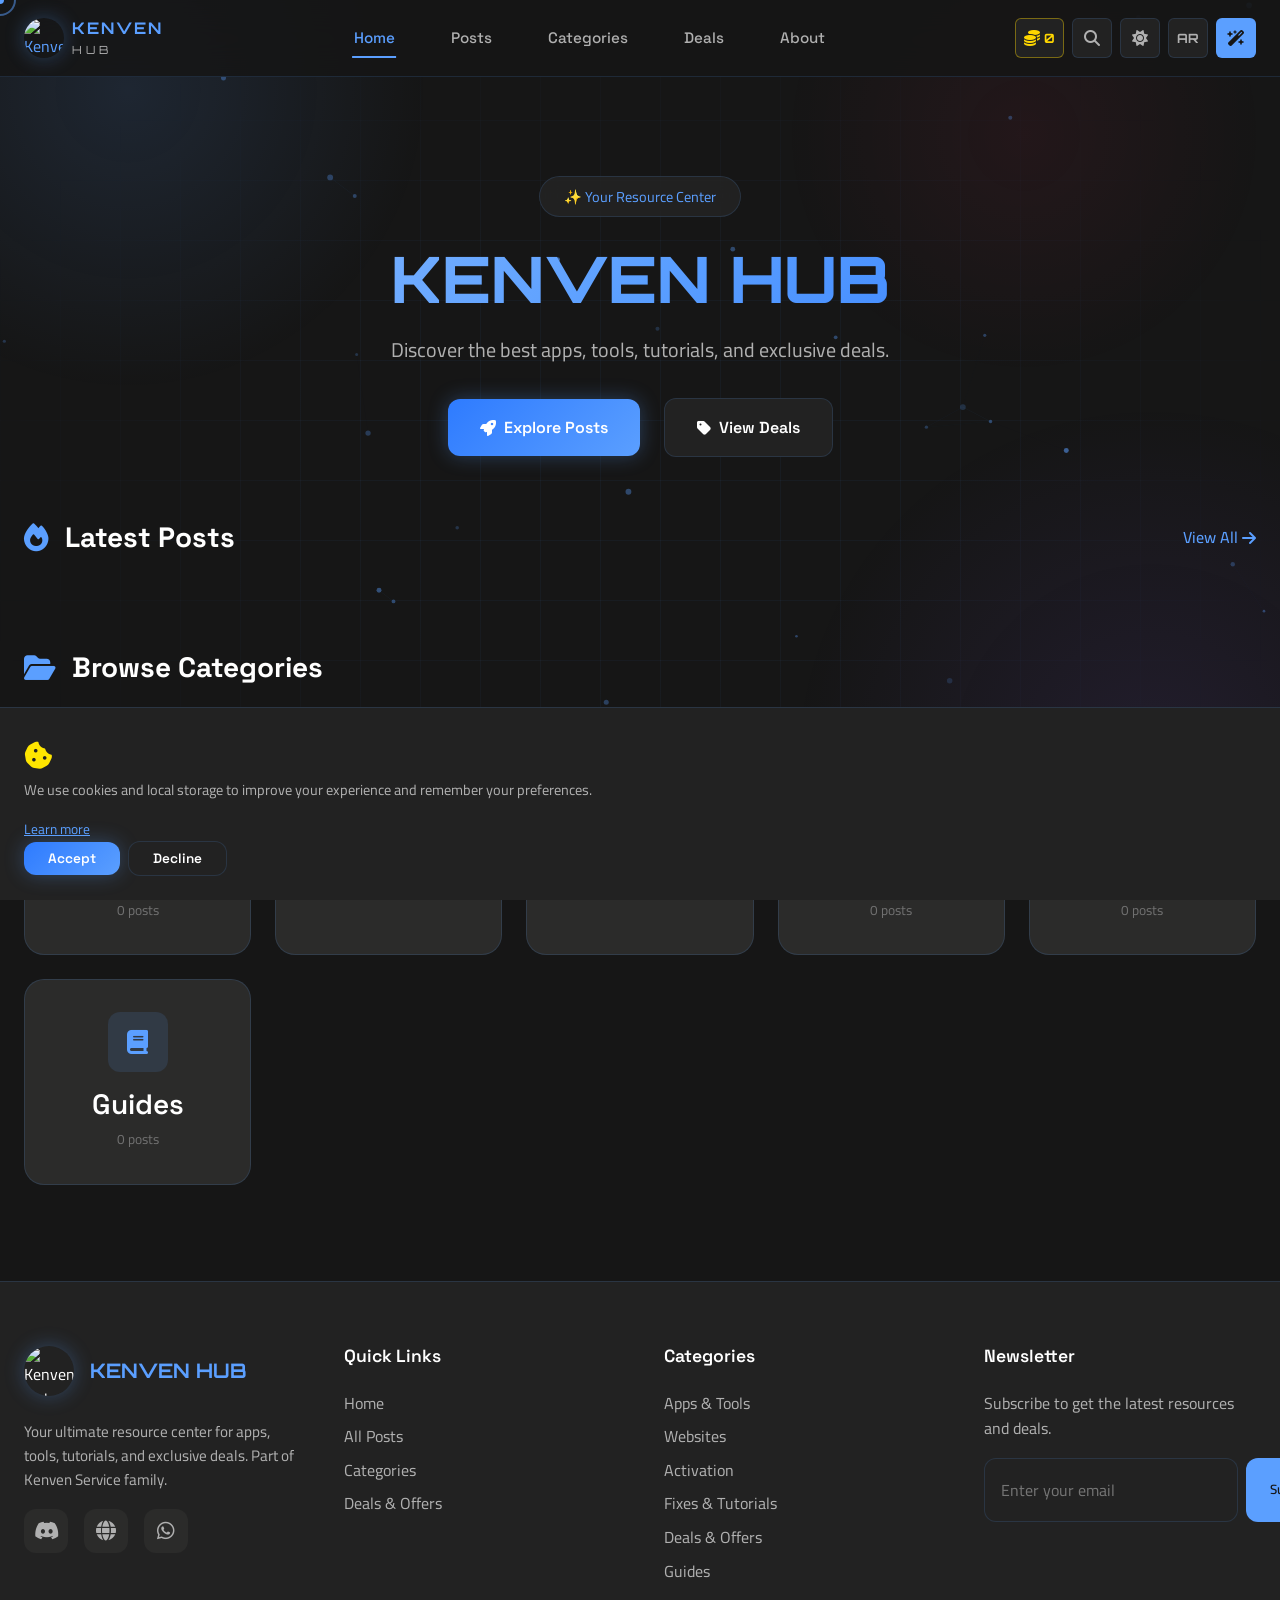
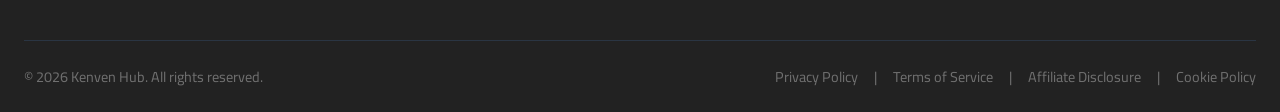
==== commit 2288a491: "Remove ad styling and scripts from index.html Removed various ad-related styles and scripts from the" ====
--- a/index.html
+++ b/index.html
@@ -48,22 +48,6 @@
     <!-- Stylesheet -->
     <link rel="stylesheet" href="style.css">
     
-    <!-- ==================== ADS STYLING (Responsive Containers) ==================== -->
-    <style>
-        .ad-wrapper { text-align: center; margin: 15px auto; padding: 10px; max-width: 100%; overflow: hidden; }
-        .ad-wrapper.desktop { display: block; }
-        .ad-wrapper.mobile { display: none; }
-        .sidebar-ads-container { display: flex; justify-content: center; gap: 20px; flex-wrap: wrap; margin: 20px auto; padding: 10px; max-width: 1200px; }
-        .main-ads-container { display: flex; flex-direction: column; align-items: center; gap: 20px; margin: 20px auto; max-width: 1200px; }
-        .smartlink-banner { display: inline-flex; align-items: center; gap: 10px; background: linear-gradient(135deg, #6e8efb, #a777e3); color: #fff !important; padding: 12px 25px; border-radius: 8px; text-decoration: none; font-weight: bold; box-shadow: 0 4px 6px rgba(0,0,0,0.1); transition: transform 0.2s; }
-        .smartlink-banner:hover { transform: translateY(-2px); }
-        @media (max-width: 768px) {
-            .ad-wrapper.desktop { display: none; }
-            .ad-wrapper.mobile { display: block; }
-            .sidebar-ads-container { flex-direction: column; align-items: center; }
-        }
-    </style>
-
     <!-- Structured Data -->
     <script type="application/ld+json">
     {
@@ -175,93 +159,10 @@
         </div>
     </nav>
 
-    <!-- ==================== TOP ADS (728x90 Desktop & 320x50 Mobile) ==================== -->
-    <div class="ad-wrapper desktop">
-        <script>
-          atOptions = {
-            'key' : '2ef7fecaa89f94a885b99814529b4637',
-            'format' : 'iframe',
-            'height' : 90,
-            'width' : 728,
-            'params' : {}
-          };
-        </script>
-        <script src="https://www.highperformanceformat.com/2ef7fecaa89f94a885b99814529b4637/invoke.js"></script>
-    </div>
-    <div class="ad-wrapper mobile">
-        <script>
-          atOptions = {
-            'key' : 'f621d88e9b802b663e028c262b5ca773',
-            'format' : 'iframe',
-            'height' : 50,
-            'width' : 320,
-            'params' : {}
-          };
-        </script>
-        <script src="https://www.highperformanceformat.com/f621d88e9b802b663e028c262b5ca773/invoke.js"></script>
-    </div>
-
     <!-- ==================== MAIN CONTENT ==================== -->
     <main id="main-content" class="main-content" role="main">
-        
-        <!-- ==================== MAIN CONTENT ADS (Native, Smartlink, 468x60) ==================== -->
-        <div class="main-ads-container">
-            <!-- Smartlink Button -->
-            <a href="https://www.effectivecpmnetwork.com/d4ce36emmc?key=4c057264ab9357d62970eea5a484fd9c" target="_blank" rel="noopener noreferrer sponsored" class="smartlink-banner">
-                <i class="fas fa-ad"></i> View Sponsored Link & Earn Coins
-            </a>
-
-            <!-- Native Banner -->
-            <div class="ad-wrapper">
-                <script async="async" data-cfasync="false" src="https://pl30868429.effectivecpmnetwork.com/bc0c15e1a0a910631407d5ab1aa31cde/invoke.js"></script>
-                <div id="container-bc0c15e1a0a910631407d5ab1aa31cde"></div>
-            </div>
-
-            <!-- 468x60 Banner -->
-            <div class="ad-wrapper">
-                <script>
-                  atOptions = {
-                    'key' : 'c1fe060a75c80304165a833f0258c83e',
-                    'format' : 'iframe',
-                    'height' : 60,
-                    'width' : 468,
-                    'params' : {}
-                  };
-                </script>
-                <script src="https://www.highperformanceformat.com/c1fe060a75c80304165a833f0258c83e/invoke.js"></script>
-            </div>
-        </div>
-
         <div id="app-container" class="app-container"></div>
     </main>
-
-    <!-- ==================== SIDEBAR/BOTTOM ADS (160x600 & 160x300) ==================== -->
-    <section class="sidebar-ads-container">
-        <div class="ad-wrapper">
-            <script>
-              atOptions = {
-                'key' : 'a875b0902f51dd6be63949e396a6ded1',
-                'format' : 'iframe',
-                'height' : 600,
-                'width' : 160,
-                'params' : {}
-              };
-            </script>
-            <script src="https://www.highperformanceformat.com/a875b0902f51dd6be63949e396a6ded1/invoke.js"></script>
-        </div>
-        <div class="ad-wrapper">
-            <script>
-              atOptions = {
-                'key' : 'ea243d2f8b1adbacedf212ddc1dda8d3',
-                'format' : 'iframe',
-                'height' : 300,
-                'width' : 160,
-                'params' : {}
-              };
-            </script>
-            <script src="https://www.highperformanceformat.com/ea243d2f8b1adbacedf212ddc1dda8d3/invoke.js"></script>
-        </div>
-    </section>
 
     <!-- ==================== FOOTER ==================== -->
     <footer class="footer" role="contentinfo">
@@ -551,13 +452,5 @@
 
     <!-- ==================== APP ==================== -->
     <script src="app.js" defer></script>
-
-    <!-- ==================== BACKGROUND ADS (Popunder, SocialBar, Monetag) ==================== -->
-    <!-- Monetag Global Tag -->
-    <script src="https://quge5.com/88/tag.min.js" data-zone="270554" async data-cfasync="false"></script>
-    <!-- Adsterra Popunder -->
-    <script src="https://pl30868426.effectivecpmnetwork.com/8c/77/b6/8c77b6375f2f1aa3a783f86638724009.js"></script>
-    <!-- Adsterra Social Bar -->
-    <script src="https://pl30868427.effectivecpmnetwork.com/6b/76/6c/6b766c60889ab743915a06c41f2f2292.js"></script>
 </body>
 </html>
